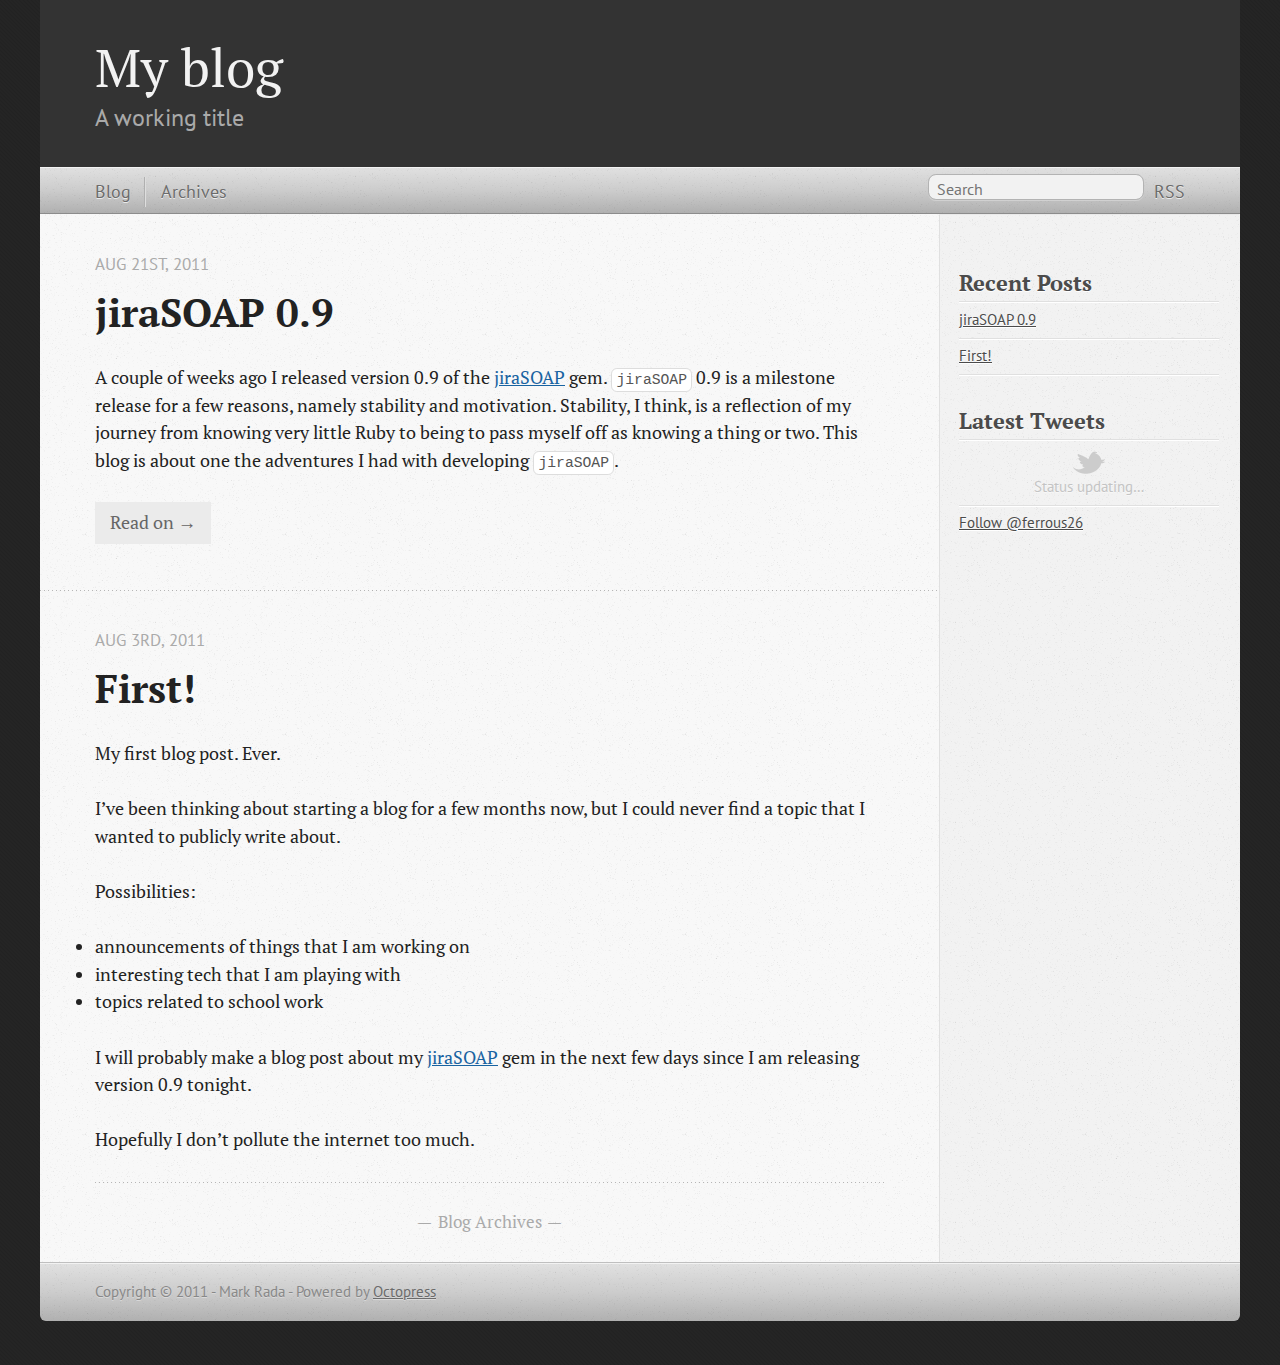
==== index.html @ 3830e433 "Site updated at 2011-08-22 04:36:47 UTC" ====
<!DOCTYPE html>
<!--[if IEMobile 7 ]><html class="no-js iem7"><![endif]-->
<!--[if lt IE 9]><html class="no-js lte-ie8"><![endif]-->
<!--[if (gt IE 8)|(gt IEMobile 7)|!(IEMobile)|!(IE)]><!--><html class="no-js" lang="en"><!--<![endif]-->
<head>
  <meta charset="utf-8">
  <title>My blog</title>
  <meta name="author" content="Mark Rada">
  

  <!-- http://t.co/dKP3o1e -->
  <meta name="HandheldFriendly" content="True">
  <meta name="MobileOptimized" content="320">
  <meta name="viewport" content="width=device-width, initial-scale=1">

  

  <link rel="canonical" href="http://ferrous26.github.com/index.html"/>
  <link href="/favicon.png" rel="shortcut icon" />
  <link href="/stylesheets/screen.css" media="screen, projection" rel="stylesheet" type="text/css">
  <script src="/javascripts/modernizr-2.0.js"></script>
  <script src="http://s3.amazonaws.com/ender-js/jeesh.min.js"></script>
  <script src="/javascripts/octopress.js" type="text/javascript"></script>
  <link href="/atom.xml" rel="alternate" title="My blog" type="application/atom+xml"/>
  

  
  <script type="text/javascript">
    (function() {
      var script = document.createElement('script'); script.type = 'text/javascript'; script.async = true;
      script.src = 'https://apis.google.com/js/plusone.js';
      var s = document.getElementsByTagName('script')[0]; s.parentNode.insertBefore(script, s);
    })();
  </script>


  
  <script type="text/javascript">
    (function(){
      var twitterWidgets = document.createElement('script');
      twitterWidgets.type = 'text/javascript';
      twitterWidgets.async = true;
      twitterWidgets.src = 'http://platform.twitter.com/widgets.js';
      document.getElementsByTagName('head')[0].appendChild(twitterWidgets);
    })();
  </script>


  <!--Fonts from Google's Web font directory at http://google.com/webfonts -->
<link href='http://fonts.googleapis.com/css?family=PT+Serif:regular,italic,bold,bolditalic' rel='stylesheet' type='text/css'>
<link href='http://fonts.googleapis.com/css?family=PT+Sans:regular,italic,bold,bolditalic' rel='stylesheet' type='text/css'>

</head>

<body  >
  <header><hgroup>
  <h1><a href="/">My blog</a></h1>
  
    <h2>A working title</h2>
  
</hgroup>

</header>
  <nav role=navigation><ul role=subscription data-subscription="rss">
  <li><a href="/atom.xml" rel="subscribe-rss" title="subscribe via RSS">RSS</a></li>
  
</ul>
<form action="http://google.com/search" method="get">
  <fieldset role="site-search">
    <input type="hidden" name="q" value="site:ferrous26.github.com" />
    <input class="search" type="text" name="q" results="0" placeholder="Search"/>
  </fieldset>
</form>
<ul role=main-navigation>
  <li><a href="/">Blog</a></li>
  <li><a href="/blog/archives">Archives</a></li>
</ul>

</nav>
  <div id="main">
    <div id="content">
      <div class="blog-index">



  <article>
    
  <header>
    
      <h1 class="entry-title"><a href="/blog/2011/08/21/jiraSOAP-0.9/">jiraSOAP 0.9</a></h1>
    
    
      <p class="meta">




<time datetime="2011-08-21 00:00:00 -0400" pubdate  updated >Aug 21<span>st</span>, 2011</time>


</p>
    
  </header>


  <div class="entry-content"><p>A couple of weeks ago I released version 0.9 of the
<a href="http://github.com/Marketcircle/jiraSOAP">jiraSOAP</a> gem. <code>jiraSOAP</code>
0.9 is a milestone release for a few reasons, namely stability and
motivation. Stability, I think, is a reflection of my journey from
knowing very little Ruby to being to pass myself off as knowing a
thing or two. This blog is about one the adventures I had with
developing <code>jiraSOAP</code>.</p>

</div>
  
  
    <footer>
      <a rel="full-article" href="/blog/2011/08/21/jiraSOAP-0.9/">Read on &rarr;</a>
    </footer>
  


  </article>


  <article>
    
  <header>
    
      <h1 class="entry-title"><a href="/blog/2011/08/03/first/">First!</a></h1>
    
    
      <p class="meta">




<time datetime="2011-08-03 22:40:00 -0400" pubdate  updated >Aug 3<span>rd</span>, 2011</time>


</p>
    
  </header>


  <div class="entry-content"><p>My first blog post. Ever.</p>

<p>I&#8217;ve been thinking about starting a blog for a few months now, but I
could never find a topic that I wanted to publicly write about.</p>

<p>Possibilities:</p>

<ul>
<li>announcements of things that I am working on</li>
<li>interesting tech that I am playing with</li>
<li>topics related to school work</li>
</ul>

<p>I will probably make a blog post about my
<a href="https://rubygems.org/gems/jiraSOAP">jiraSOAP</a> gem in the next few
days since I am releasing version 0.9 tonight.</p>

<p>Hopefully I don&#8217;t pollute the internet too much.</p>
</div>
  
  


  </article>

<nav role="pagination">
  <div>
    
    <a href="/blog/archives">Blog Archives</a>
    
  </div>
</nav>

<script type="text/javascript">
    var disqus_shortname = 'ferrous26-my-blog';
    (function () {
      var s = document.createElement('script'); s.async = true;
      s.type = 'text/javascript';
      s.src = 'http://' + disqus_shortname + '.disqus.com/count.js';
      (document.getElementsByTagName('HEAD')[0] || document.getElementsByTagName('BODY')[0]).appendChild(s);
    }());
</script>

</div>
<aside role=sidebar>
  
    <section>
  <h1>Recent Posts</h1>
  <ul id="recent_posts">
    
      <li class="post">
        <a href="/blog/2011/08/21/jiraSOAP-0.9/">jiraSOAP 0.9</a>
      </li>
    
      <li class="post">
        <a href="/blog/2011/08/03/first/">First!</a>
      </li>
    
  </ul>
</section>

<section>
  <h1>Latest Tweets</h1>
  <ul id="tweets">
    <li class="loading">Status updating&#8230;</li>
  </ul>
  <script type="text/javascript">
    $.domReady(function(){
      getTwitterFeed("ferrous26", 3, false);
    });
  </script>
  <script src="/javascripts/twitter.js" type="text/javascript"> </script>
  
    <a href="http://twitter.com/ferrous26" class="twitter-follow-button" data-width="208px" data-show-count="false">Follow @ferrous26</a>
  
</section>




  
</aside>

    </div>
  </div>
  <footer><p>
  Copyright &copy; 2011 - Mark Rada -
  <span class="credit">Powered by <a href="http://octopress.org">Octopress</a></span>
</p>

</footer>
</body>
</html>
---- stylesheets/screen.css ----
html,body,div,span,applet,object,iframe,h1,h2,h3,h4,h5,h6,p,blockquote,pre,a,abbr,acronym,address,big,cite,code,del,dfn,em,img,ins,kbd,q,s,samp,small,strike,strong,sub,sup,tt,var,b,u,i,center,dl,dt,dd,ol,ul,li,fieldset,form,label,legend,table,caption,tbody,tfoot,thead,tr,th,td,article,aside,canvas,details,embed,figure,figcaption,footer,header,hgroup,menu,nav,output,ruby,section,summary,time,mark,audio,video{margin:0;padding:0;border:0;font-size:100%;font:inherit;vertical-align:baseline}body{line-height:1}ol,ul{list-style:none}table{border-collapse:collapse;border-spacing:0}caption,th,td{text-align:left;font-weight:normal;vertical-align:middle}q,blockquote{quotes:none}q:before,q:after,blockquote:before,blockquote:after{content:"";content:none}a img{border:none}article,aside,details,figcaption,figure,footer,header,hgroup,menu,nav,section,summary{display:block}article,aside,details,figcaption,figure,footer,header,hgroup,menu,nav,section,summary{display:block}a{color:#1863a1}a:visited{color:#751590}a:focus{color:#0181eb}a:hover{color:#0181eb}a:active{color:#01579f}aside[role=sidebar] a{color:#1863a1}aside[role=sidebar] a:focus{color:#0181eb}aside[role=sidebar] a:hover{color:#0181eb}aside[role=sidebar] a:active{color:#01579f}a{-moz-transition:color 0.3s;-webkit-transition:color 0.3s;-o-transition:color 0.3s;transition:color 0.3s}html{background:#252525 url('/images/line-tile.png?1313952746') top left}body > div{background:#f2f2f2 url('/images/noise.png?1313952746') top left;border-bottom:1px solid #bfbfbf}body > div > div{background:#f8f8f8 url('/images/noise.png?1313952746') top left;border-right:1px solid #e0e0e0}.heading,body > header h1,h1,h2,h3,h4,h5,h6{font-family:"PT Serif", "Georgia", "Helvetica Neue", Arial, sans-serif}.sans,body > header h2,body > nav form .search,body > nav a,article header p.meta,article > footer,#content .blog-index footer,html .gist .gist-file .gist-meta,#blog-archives a.category,#blog-archives time,aside[role=sidebar] section,body > footer{font-family:"PT Sans", "Helvetica Neue", Arial, sans-serif}.serif,body,#content .blog-index a[rel=full-article]{font-family:"PT Serif", Georgia, Times, "Times New Roman", serif}.mono,pre,p code,li code{font-family:Menlo,Monaco,"Andale Mono","lucida console","Courier New",monospace}body > header h1{font-size:2.2em;font-weight:normal;line-height:1.2em;margin-bottom:0.6667em}body{line-height:1.5em;color:#222}h1{font-size:2.2em;line-height:1.2em}@media only screen and (min-width: 992px){body{font-size:1.15em}h1{font-size:2.6em;line-height:1.2em}}h1,h2,h3,h4,h5,h6{text-rendering:optimizelegibility;margin-bottom:1em;font-weight:bold}h2,section h1{font-size:1.5em}h3,section h2,section section h1{font-size:1.3em}h4,section h3,section section h2,section section section h1{font-size:1em}h5,section h4,section section h3{font-size:.9em}h6,section h5,section section h4,section section section h3{font-size:.8em}p,blockquote,ul,ol{margin-bottom:1.5em}ul{list-style-type:disc}ul ul{list-style-type:circle}ul ul ul{list-style-type:square}ol{list-style-type:decimal}ol ol{list-style-type:lower-alpha}ol ol ol{list-style-type:lower-roman}ul,ul ul,ul ol,ol,ol ul,ol ol{margin-left:1.3em}strong{font-weight:bold}em{font-style:italic}sup,sub{font-size:0.8em;position:relative;display:inline-block}sup{top:-0.5em}sub{bottom:-0.5em}q{font-style:italic}q:before{content:"\201C"}q:after{content:"\201D"}em,dfn{font-style:italic}strong,dfn{font-weight:bold}del,s{text-decoration:line-through}abbr,acronym{border-bottom:1px dotted;cursor:help}sub,sup{line-height:0}hr{margin-bottom:0.2em}small{font-size:.8em}big{font-size:1.2em}blockquote{font-style:italic;position:relative;font-size:1.2em;line-height:1.5em;padding-left:1em;border-left:4px solid rgba(170,170,170,0.5)}blockquote cite{font-style:italic}blockquote cite a{color:#aaa !important;word-wrap:break-word}blockquote cite:before{content:'\2014';padding-right:.3em;padding-left:.3em;color:#aaa}@media only screen and (min-width: 992px){blockquote{padding-left:1.5em;border-left-width:4px}}.has-pullquote:before{padding:0;border:none;content:attr(data-pullquote);float:right;width:45%;margin:.5em 0 1em 1.5em;position:relative;top:7px;font-size:1.4em;line-height:1.45em}.force-wrap,article a,aside[role=sidebar] a{white-space:-moz-pre-wrap;white-space:-pre-wrap;white-space:-o-pre-wrap;white-space:pre-wrap;word-wrap:break-word}.group,body > header,body > nav,body > footer,body #content > article,body #content > div > article,body #content > div > section,body nav[role=pagination],aside[role=sidebar],#main,#content,.collapse-sidebar aside[role=sidebar]{*zoom:1}.group:after,body > header:after,body > nav:after,body > footer:after,body #content > article:after,body #content > div > article:after,body #content > div > section:after,body nav[role=pagination]:after,aside[role=sidebar]:after,#main:after,#content:after,.collapse-sidebar aside[role=sidebar]:after{content:"";display:table;clear:both}body{-webkit-text-size-adjust:none;max-width:1200px;position:relative;margin:0 auto}body > header,body > nav,body > footer,body #content > article,body #content > div > article,body #content > div > section,body nav[role=pagination]{padding-left:18px;padding-right:18px}@media only screen and (min-width: 480px){body > header,body > nav,body > footer,body #content > article,body #content > div > article,body #content > div > section,body nav[role=pagination]{padding-left:25px;padding-right:25px}}@media only screen and (min-width: 768px){body > header,body > nav,body > footer,body #content > article,body #content > div > article,body #content > div > section,body nav[role=pagination]{padding-left:35px;padding-right:35px}}@media only screen and (min-width: 992px){body > header,body > nav,body > footer,body #content > article,body #content > div > article,body #content > div > section,body nav[role=pagination]{padding-left:55px;padding-right:55px}}body > header{font-size:1em;padding-top:1.5em;padding-bottom:1.5em}#content > div,#content > article{width:100%}aside[role=sidebar]{float:none;padding:0 18px 1px;background-color:#f7f7f7;border-top:1px solid #e0e0e0}.toggle-sidebar,.no-sidebar .toggle-sidebar{display:none}@media only screen and (min-width: 750px){body.sidebar-footer aside[role=sidebar]{float:none;width:auto;clear:left;margin:0;padding:0 35px 1px;background-color:#f7f7f7;border-top:1px solid #eaeaea}body.sidebar-footer aside[role=sidebar] section.odd,body.sidebar-footer aside[role=sidebar] section.even{float:left;width:48%}body.sidebar-footer aside[role=sidebar] section.odd{margin-left:0}body.sidebar-footer aside[role=sidebar] section.even{margin-left:4%}body.sidebar-footer aside[role=sidebar].thirds section{width:30%;margin-left:5%}body.sidebar-footer aside[role=sidebar].thirds section.first{margin-left:0}}body.sidebar-footer #content{margin-right:0px}body.sidebar-footer .toggle-sidebar{display:none}@media only screen and (min-width: 550px){body > header{font-size:1em}}@media only screen and (min-width: 750px){aside[role=sidebar]{float:none;width:auto;clear:left;margin:0;padding:0 35px 1px;background-color:#f7f7f7;border-top:1px solid #eaeaea}aside[role=sidebar] section.odd,aside[role=sidebar] section.even{float:left;width:48%}aside[role=sidebar] section.odd{margin-left:0}aside[role=sidebar] section.even{margin-left:4%}aside[role=sidebar].thirds section{width:30%;margin-left:5%}aside[role=sidebar].thirds section.first{margin-left:0}}@media only screen and (min-width: 768px){body{-webkit-text-size-adjust:auto}body > header{font-size:1.2em}#main{padding:0;margin:0 auto}#content{margin-right:240px;position:relative}.no-sidebar #content{margin-right:0}.collapse-sidebar #content{margin-right:20px}#content > div,#content > article{padding-top:17.5px;padding-bottom:17.5px;float:left}aside[role=sidebar]{width:210px;padding:0 15px 15px;background:none;clear:none;float:left;margin:0 -100% 0 0}aside[role=sidebar] section{width:auto;margin-left:0}aside[role=sidebar] section.odd,aside[role=sidebar] section.even{float:none;width:auto;margin-left:0}.collapse-sidebar aside[role=sidebar]{float:none;width:auto;clear:left;margin:0;padding:0 35px 1px;background-color:#f7f7f7;border-top:1px solid #eaeaea}.collapse-sidebar aside[role=sidebar] section.odd,.collapse-sidebar aside[role=sidebar] section.even{float:left;width:48%}.collapse-sidebar aside[role=sidebar] section.odd{margin-left:0}.collapse-sidebar aside[role=sidebar] section.even{margin-left:4%}.collapse-sidebar aside[role=sidebar].thirds section{width:30%;margin-left:5%}.collapse-sidebar aside[role=sidebar].thirds section.first{margin-left:0}}@media only screen and (min-width: 992px){body > header{font-size:1.3em}#content{margin-right:300px}#content > div,#content > article{padding-top:27.5px;padding-bottom:27.5px}aside[role=sidebar]{width:260px;padding:1.2em 20px 20px}.collapse-sidebar aside[role=sidebar]{padding-left:55px;padding-right:55px}}@media only screen and (min-width: 768px){ul,ol{margin-left:0}}body > header{background:#333}body > header h1{display:inline-block;margin:0}body > header h1 a,body > header h1 a:visited,body > header h1 a:hover{color:#f2f2f2;text-decoration:none}body > header h2{margin:.2em 0 0;font-size:1em;color:#aaa;font-weight:normal}body > nav{position:relative;background-color:#ccc;background:url('/images/noise.png?1313952746'),-webkit-gradient(linear, 50% 0%, 50% 100%, color-stop(0%, #e0e0e0), color-stop(50%, #cccccc), color-stop(100%, #b0b0b0));background:url('/images/noise.png?1313952746'),-webkit-linear-gradient(#e0e0e0,#cccccc,#b0b0b0);background:url('/images/noise.png?1313952746'),-moz-linear-gradient(#e0e0e0,#cccccc,#b0b0b0);background:url('/images/noise.png?1313952746'),-o-linear-gradient(#e0e0e0,#cccccc,#b0b0b0);background:url('/images/noise.png?1313952746'),-ms-linear-gradient(#e0e0e0,#cccccc,#b0b0b0);background:url('/images/noise.png?1313952746'),linear-gradient(#e0e0e0,#cccccc,#b0b0b0);border-top:1px solid #f2f2f2;border-bottom:1px solid #8c8c8c;padding-top:.35em;padding-bottom:.35em}body > nav form{-moz-background-clip:padding;-webkit-background-clip:padding;-o-background-clip:padding-box;-ms-background-clip:padding-box;-khtml-background-clip:padding-box;background-clip:padding-box;margin:0;padding:0}body > nav form .search{padding:.3em .5em 0;font-size:.85em;line-height:1.1em;width:95%;-moz-border-radius:0.5em;-webkit-border-radius:0.5em;-o-border-radius:0.5em;-ms-border-radius:0.5em;-khtml-border-radius:0.5em;border-radius:0.5em;-moz-background-clip:padding;-webkit-background-clip:padding;-o-background-clip:padding-box;-ms-background-clip:padding-box;-khtml-background-clip:padding-box;background-clip:padding-box;-moz-box-shadow:#d1d1d1 0 1px;-webkit-box-shadow:#d1d1d1 0 1px;-o-box-shadow:#d1d1d1 0 1px;box-shadow:#d1d1d1 0 1px;background-color:#f2f2f2;border:1px solid #b3b3b3;color:#888}body > nav form .search:focus{color:#444;border-color:#80b1df;-moz-box-shadow:#80b1df 0 0 4px,#80b1df 0 0 3px inset;-webkit-box-shadow:#80b1df 0 0 4px,#80b1df 0 0 3px inset;-o-box-shadow:#80b1df 0 0 4px,#80b1df 0 0 3px inset;box-shadow:#80b1df 0 0 4px,#80b1df 0 0 3px inset;background-color:#fff;outline:none}body > nav fieldset[role=site-search]{float:right;width:48%}body > nav fieldset[role=mobile-nav]{float:left;width:48%}body > nav fieldset[role=mobile-nav] select{width:100%;font-size:.8em;border:1px solid #888}body > nav ul{display:none}@media only screen and (min-width: 550px){body > nav{font-size:.9em}body > nav ul{margin:0;padding:0;border:0;overflow:hidden;*zoom:1;float:left;display:block;padding-top:.15em}body > nav ul li{list-style-image:none;list-style-type:none;margin-left:0px;white-space:nowrap;display:inline;float:left;padding-left:0;padding-right:0}body > nav ul li:first-child,body > nav ul li.first{padding-left:0}body > nav ul li:last-child{padding-right:0}body > nav ul li.last{padding-right:0}body > nav ul[role=subscription]{margin-left:.8em;float:right}body > nav ul[role=subscription] li:last-child a{padding-right:0}body > nav ul li{margin:0}body > nav a{color:#6b6b6b;text-shadow:#ebebeb 0 1px;float:left;text-decoration:none;font-size:1.1em;padding:.1em 0;line-height:1.5em}body > nav a:visited{color:#6b6b6b}body > nav a:hover{color:#2b2b2b}body > nav li + li{border-left:1px solid #b0b0b0;margin-left:.8em}body > nav li + li a{padding-left:.8em;border-left:1px solid #dedede}body > nav form{float:right;text-align:left;padding-left:.8em;width:175px}body > nav form .search{width:93%;font-size:.95em;line-height:1.2em}body > nav ul[data-subscription$=email] + form{width:97px}body > nav ul[data-subscription$=email] + form .search{width:91%}body > nav fieldset[role=mobile-nav]{display:none}body > nav fieldset[role=site-search]{width:99%}}@media only screen and (min-width: 992px){body > nav form{width:215px}body > nav ul[data-subscription$=email] + form{width:147px}}.no-placeholder body > nav .search{background:#f2f2f2 url('/images/search.png?1313952746') 0.3em 0.25em no-repeat;text-indent:1.3em}@media only screen and (min-width: 550px){.maskImage body > nav ul[data-subscription$=email] + form{width:123px}}@media only screen and (min-width: 992px){.maskImage body > nav ul[data-subscription$=email] + form{width:173px}}.maskImage ul[role=subscription]{position:relative;top:.2em}.maskImage ul[role=subscription] li,.maskImage ul[role=subscription] a{border:0;padding:0}.maskImage a[rel=subscribe-rss]{position:relative;top:0px;text-indent:-999999em;background-color:#dedede;border:0;padding:0}.maskImage a[rel=subscribe-rss],.maskImage a[rel=subscribe-rss]:after{-moz-mask-image:url('/images/rss.png?1313952746');-webkit-mask-image:url('/images/rss.png?1313952746');-o-mask-image:url('/images/rss.png?1313952746');-ms-mask-image:url('/images/rss.png?1313952746');-khtml-mask-image:url('/images/rss.png?1313952746');mask-image:url('/images/rss.png?1313952746');-moz-mask-repeat:no-repeat;-webkit-mask-repeat:no-repeat;-o-mask-repeat:no-repeat;-ms-mask-repeat:no-repeat;-khtml-mask-repeat:no-repeat;mask-repeat:no-repeat;width:22px;height:22px}.maskImage a[rel=subscribe-rss]:after{content:"";position:absolute;top:-1px;left:0;background-color:#ababab}.maskImage a[rel=subscribe-rss]:hover:after{background-color:#9e9e9e}.maskImage a[rel=subscribe-email]{position:relative;top:0px;text-indent:-999999em;background-color:#dedede;border:0;padding:0}.maskImage a[rel=subscribe-email],.maskImage a[rel=subscribe-email]:after{-moz-mask-image:url('/images/email.png?1313952746');-webkit-mask-image:url('/images/email.png?1313952746');-o-mask-image:url('/images/email.png?1313952746');-ms-mask-image:url('/images/email.png?1313952746');-khtml-mask-image:url('/images/email.png?1313952746');mask-image:url('/images/email.png?1313952746');-moz-mask-repeat:no-repeat;-webkit-mask-repeat:no-repeat;-o-mask-repeat:no-repeat;-ms-mask-repeat:no-repeat;-khtml-mask-repeat:no-repeat;mask-repeat:no-repeat;width:28px;height:22px}.maskImage a[rel=subscribe-email]:after{content:"";position:absolute;top:-1px;left:0;background-color:#ababab}.maskImage a[rel=subscribe-email]:hover:after{background-color:#9e9e9e}article{overflow:hidden;padding-top:1em}article header{position:relative;padding-top:2em;padding-bottom:1em;margin-bottom:1em;background:url('[data-uri]') bottom left repeat-x}article header h1{margin:0}article header h1 a{text-decoration:none}article header h1 a:hover{text-decoration:underline}article header p{font-size:.9em;color:#aaa;margin:0}article header p.meta{text-transform:uppercase;position:absolute;top:0}@media only screen and (min-width: 768px){article header{margin-bottom:1.5em;padding-bottom:1em;background:url('[data-uri]') bottom left repeat-x}}article h2{padding-top:0.8em;background:url('[data-uri]') top left repeat-x}.entry-content article h2:first-child,article header + h2{padding-top:0}article h2:first-child,article header + h2{background:none}article .feature{padding-top:.5em;margin-bottom:1em;padding-bottom:1em;background:url('[data-uri]') bottom left repeat-x;font-size:2.0em;font-style:italic;line-height:1.3em}article img,article video,article .flash-video{max-width:100%;height:auto;border:.5em solid #fff;-moz-border-radius:0.3em;-webkit-border-radius:0.3em;-o-border-radius:0.3em;-ms-border-radius:0.3em;-khtml-border-radius:0.3em;border-radius:0.3em;-moz-box-shadow:rgba(0,0,0,0.15) 0 1px 4px;-webkit-box-shadow:rgba(0,0,0,0.15) 0 1px 4px;-o-box-shadow:rgba(0,0,0,0.15) 0 1px 4px;box-shadow:rgba(0,0,0,0.15) 0 1px 4px;-moz-box-sizing:border-box;-webkit-box-sizing:border-box;-ms-box-sizing:border-box;box-sizing:border-box;display:block}article img.left{float:left;margin-right:1.5em}article img.right{float:right;margin-left:1.5em}article img.center{margin:0 auto 1.5em}article img.left,article img.right{margin-bottom:.8em}article video,article .flash-video{margin:0 auto 1.5em}article video{display:block;width:100%}article .flash-video > div{position:relative;display:block;padding-bottom:56.25%;padding-top:1px;height:0;overflow:hidden}article .flash-video > div iframe,article .flash-video > div object,article .flash-video > div embed{position:absolute;top:0;left:0;width:100%;height:100%}article > footer{padding-bottom:2.5em;margin-top:2em}article > footer p.meta{margin-bottom:.8em;font-size:.85em}.blog-index article + article{background:url('[data-uri]') top left repeat-x}#content .blog-index{padding-top:0;padding-bottom:0}#content .blog-index article{padding-top:2em}#content .blog-index article header{background:none;padding-bottom:0}#content .blog-index article h1{font-size:2.2em}#content .blog-index article h1 a{color:inherit}#content .blog-index article h1 a:hover{color:#0181eb}#content .blog-index a[rel=full-article]{background:#ebebeb;display:inline-block;padding:.4em .8em;margin-right:.5em;text-decoration:none;color:#666;-moz-transition:background-color 0.5s;-webkit-transition:background-color 0.5s;-o-transition:background-color 0.5s;transition:background-color 0.5s}#content .blog-index a[rel=full-article]:hover{background:#0181eb;text-shadow:none;color:#f8f8f8}#content .blog-index footer{margin-top:1em}.separator,article > footer .byline + time:before,article > footer time + time:before,article > footer .comments:before,article > footer .byline ~ .categories:before{content:"\2022 ";padding:0 .4em 0 .2em;display:inline-block}#content nav[role=pagination]{text-align:center;font-size:.95em}#content nav[role=pagination] div{position:relative;background:url('[data-uri]') top left repeat-x;padding-top:1.5em;padding-bottom:1.5em}#content nav[role=pagination] a{text-decoration:none;color:#aaa}#content nav[role=pagination] a.prev{position:absolute;left:0}#content nav[role=pagination] a.next{position:absolute;right:0}#content nav[role=pagination] a:hover{color:#0181eb}#content nav[role=pagination] a[href*=archive]:before,#content nav[role=pagination] a[href*=archive]:after{content:'\2014';padding:0 .3em}p.meta + .sharing{padding-top:1em;padding-left:0;background:url('[data-uri]') top left repeat-x}.highlight,html .gist .gist-file .gist-syntax .gist-highlight{border:1px solid #073642 !important}.highlight .line-numbers,html .gist .gist-file .gist-syntax .gist-highlight .line-numbers{text-align:right;font-size:13px;line-height:1.45em;background:#073642 url('/images/noise.png?1313952746') top left !important;border-right:1px solid #00232c !important;-moz-box-shadow:#083e4b -1px 0 inset;-webkit-box-shadow:#083e4b -1px 0 inset;-o-box-shadow:#083e4b -1px 0 inset;box-shadow:#083e4b -1px 0 inset;text-shadow:#021014 0 -1px;padding:.8em !important;-moz-border-radius:0;-webkit-border-radius:0;-o-border-radius:0;-ms-border-radius:0;-khtml-border-radius:0;border-radius:0}.highlight .line-numbers span,html .gist .gist-file .gist-syntax .gist-highlight .line-numbers span{color:#586e75 !important}html .gist .gist-file{margin-bottom:1.8em;position:relative;border:none;padding-top:26px !important}html .gist .gist-file .gist-syntax{border-bottom:1px solid #002b36 !important}html .gist .gist-file .gist-syntax .gist-highlight{background:#002b36 !important}html .gist .gist-file .gist-meta{padding:.6em 0.8em;border:1px solid #083e4b !important;color:#586e75;font-size:.7em !important;background:#073642 url('/images/noise.png?1313952746') top left;line-height:1.5em}html .gist .gist-file .gist-meta a{color:#75878b !important;text-decoration:none}html .gist .gist-file .gist-meta a:hover{text-decoration:underline}html .gist .gist-file .gist-meta a:hover{color:#93a1a1 !important}html .gist .gist-file .gist-meta a[href*='#file']{position:absolute;top:0;left:0;right:-10px;color:#474747 !important}html .gist .gist-file .gist-meta a[href*='#file']:hover{color:#1863a1 !important}html .gist .gist-file .gist-meta a[href*=raw]{top:.4em}pre{background:#002b36 url('/images/noise.png?1313952746') top left;-moz-border-radius:0.4em;-webkit-border-radius:0.4em;-o-border-radius:0.4em;-ms-border-radius:0.4em;-khtml-border-radius:0.4em;border-radius:0.4em;border:1px solid #073642;line-height:1.45em;font-size:13px;margin-bottom:2.1em;padding:.8em 1em;color:#93a1a1;overflow:auto}h3.filename + pre{-moz-border-radius-topleft:0px;-webkit-border-top-left-radius:0px;-o-border-top-left-radius:0px;-ms-border-top-left-radius:0px;-khtml-border-top-left-radius:0px;border-top-left-radius:0px;-moz-border-radius-topright:0px;-webkit-border-top-right-radius:0px;-o-border-top-right-radius:0px;-ms-border-top-right-radius:0px;-khtml-border-top-right-radius:0px;border-top-right-radius:0px}p code,li code{display:inline-block;white-space:no-wrap;background:#fff;font-size:.8em;line-height:1.5em;color:#555;border:1px solid #ddd;-moz-border-radius:0.4em;-webkit-border-radius:0.4em;-o-border-radius:0.4em;-ms-border-radius:0.4em;-khtml-border-radius:0.4em;border-radius:0.4em;padding:0 .3em;margin:-1px 0}.pre-code,html .gist .gist-file .gist-syntax .gist-highlight pre,.highlight code{font-family:Menlo,Monaco,"Andale Mono","lucida console","Courier New",monospace !important;overflow:scroll;overflow-y:hidden;display:block;padding:.8em !important;overflow-x:auto;line-height:1.45em;background:#002b36 url('/images/noise.png?1313952746') top left !important;color:#93a1a1 !important}.pre-code *::-moz-selection,html .gist .gist-file .gist-syntax .gist-highlight pre *::-moz-selection,.highlight code *::-moz-selection{background:#386774;color:inherit;text-shadow:#002b36 0 1px}.pre-code *::-webkit-selection,html .gist .gist-file .gist-syntax .gist-highlight pre *::-webkit-selection,.highlight code *::-webkit-selection{background:#386774;color:inherit;text-shadow:#002b36 0 1px}.pre-code *::selection,html .gist .gist-file .gist-syntax .gist-highlight pre *::selection,.highlight code *::selection{background:#386774;color:inherit;text-shadow:#002b36 0 1px}.pre-code span,html .gist .gist-file .gist-syntax .gist-highlight pre span,.highlight code span{color:#93a1a1 !important}.pre-code span,html .gist .gist-file .gist-syntax .gist-highlight pre span,.highlight code span{font-style:normal !important;font-weight:normal !important}.pre-code .c,html .gist .gist-file .gist-syntax .gist-highlight pre .c,.highlight code .c{color:#586e75 !important;font-style:italic !important}.pre-code .cm,html .gist .gist-file .gist-syntax .gist-highlight pre .cm,.highlight code .cm{color:#586e75 !important;font-style:italic !important}.pre-code .cp,html .gist .gist-file .gist-syntax .gist-highlight pre .cp,.highlight code .cp{color:#586e75 !important;font-style:italic !important}.pre-code .c1,html .gist .gist-file .gist-syntax .gist-highlight pre .c1,.highlight code .c1{color:#586e75 !important;font-style:italic !important}.pre-code .cs,html .gist .gist-file .gist-syntax .gist-highlight pre .cs,.highlight code .cs{color:#586e75 !important;font-weight:bold !important;font-style:italic !important}.pre-code .err,html .gist .gist-file .gist-syntax .gist-highlight pre .err,.highlight code .err{color:#dc322f !important;background:none !important}.pre-code .k,html .gist .gist-file .gist-syntax .gist-highlight pre .k,.highlight code .k{color:#cb4b16 !important}.pre-code .o,html .gist .gist-file .gist-syntax .gist-highlight pre .o,.highlight code .o{color:#93a1a1 !important;font-weight:bold !important}.pre-code .p,html .gist .gist-file .gist-syntax .gist-highlight pre .p,.highlight code .p{color:#93a1a1 !important}.pre-code .ow,html .gist .gist-file .gist-syntax .gist-highlight pre .ow,.highlight code .ow{color:#2aa198 !important;font-weight:bold !important}.pre-code .gd,html .gist .gist-file .gist-syntax .gist-highlight pre .gd,.highlight code .gd{color:#93a1a1 !important;background-color:#372c34 !important;display:inline-block}.pre-code .gd .x,html .gist .gist-file .gist-syntax .gist-highlight pre .gd .x,.highlight code .gd .x{color:#93a1a1 !important;background-color:#4d2d33 !important;display:inline-block}.pre-code .ge,html .gist .gist-file .gist-syntax .gist-highlight pre .ge,.highlight code .ge{color:#93a1a1 !important;font-style:italic !important}.pre-code .gh,html .gist .gist-file .gist-syntax .gist-highlight pre .gh,.highlight code .gh{color:#586e75 !important}.pre-code .gi,html .gist .gist-file .gist-syntax .gist-highlight pre .gi,.highlight code .gi{color:#93a1a1 !important;background-color:#1a412b !important;display:inline-block}.pre-code .gi .x,html .gist .gist-file .gist-syntax .gist-highlight pre .gi .x,.highlight code .gi .x{color:#93a1a1 !important;background-color:#355720 !important;display:inline-block}.pre-code .gs,html .gist .gist-file .gist-syntax .gist-highlight pre .gs,.highlight code .gs{color:#93a1a1 !important;font-weight:bold !important}.pre-code .gu,html .gist .gist-file .gist-syntax .gist-highlight pre .gu,.highlight code .gu{color:#6c71c4 !important}.pre-code .kc,html .gist .gist-file .gist-syntax .gist-highlight pre .kc,.highlight code .kc{color:#859900 !important;font-weight:bold !important}.pre-code .kd,html .gist .gist-file .gist-syntax .gist-highlight pre .kd,.highlight code .kd{color:#268bd2 !important}.pre-code .kp,html .gist .gist-file .gist-syntax .gist-highlight pre .kp,.highlight code .kp{color:#cb4b16 !important;font-weight:bold !important}.pre-code .kr,html .gist .gist-file .gist-syntax .gist-highlight pre .kr,.highlight code .kr{color:#d33682 !important;font-weight:bold !important}.pre-code .kt,html .gist .gist-file .gist-syntax .gist-highlight pre .kt,.highlight code .kt{color:#2aa198 !important}.pre-code .n,html .gist .gist-file .gist-syntax .gist-highlight pre .n,.highlight code .n{color:#268bd2 !important}.pre-code .na,html .gist .gist-file .gist-syntax .gist-highlight pre .na,.highlight code .na{color:#268bd2 !important}.pre-code .nb,html .gist .gist-file .gist-syntax .gist-highlight pre .nb,.highlight code .nb{color:#859900 !important}.pre-code .nc,html .gist .gist-file .gist-syntax .gist-highlight pre .nc,.highlight code .nc{color:#d33682 !important}.pre-code .no,html .gist .gist-file .gist-syntax .gist-highlight pre .no,.highlight code .no{color:#b58900 !important}.pre-code .nl,html .gist .gist-file .gist-syntax .gist-highlight pre .nl,.highlight code .nl{color:#859900 !important}.pre-code .ne,html .gist .gist-file .gist-syntax .gist-highlight pre .ne,.highlight code .ne{color:#268bd2 !important;font-weight:bold !important}.pre-code .nf,html .gist .gist-file .gist-syntax .gist-highlight pre .nf,.highlight code .nf{color:#268bd2 !important;font-weight:bold !important}.pre-code .nn,html .gist .gist-file .gist-syntax .gist-highlight pre .nn,.highlight code .nn{color:#b58900 !important}.pre-code .nt,html .gist .gist-file .gist-syntax .gist-highlight pre .nt,.highlight code .nt{color:#268bd2 !important;font-weight:bold !important}.pre-code .nx,html .gist .gist-file .gist-syntax .gist-highlight pre .nx,.highlight code .nx{color:#b58900 !important}.pre-code .vg,html .gist .gist-file .gist-syntax .gist-highlight pre .vg,.highlight code .vg{color:#268bd2 !important}.pre-code .vi,html .gist .gist-file .gist-syntax .gist-highlight pre .vi,.highlight code .vi{color:#268bd2 !important}.pre-code .nv,html .gist .gist-file .gist-syntax .gist-highlight pre .nv,.highlight code .nv{color:#268bd2 !important}.pre-code .mf,html .gist .gist-file .gist-syntax .gist-highlight pre .mf,.highlight code .mf{color:#2aa198 !important}.pre-code .m,html .gist .gist-file .gist-syntax .gist-highlight pre .m,.highlight code .m{color:#2aa198 !important}.pre-code .mh,html .gist .gist-file .gist-syntax .gist-highlight pre .mh,.highlight code .mh{color:#2aa198 !important}.pre-code .mi,html .gist .gist-file .gist-syntax .gist-highlight pre .mi,.highlight code .mi{color:#2aa198 !important}.pre-code .s,html .gist .gist-file .gist-syntax .gist-highlight pre .s,.highlight code .s{color:#2aa198 !important}.pre-code .sd,html .gist .gist-file .gist-syntax .gist-highlight pre .sd,.highlight code .sd{color:#2aa198 !important}.pre-code .s2,html .gist .gist-file .gist-syntax .gist-highlight pre .s2,.highlight code .s2{color:#2aa198 !important}.pre-code .se,html .gist .gist-file .gist-syntax .gist-highlight pre .se,.highlight code .se{color:#dc322f !important}.pre-code .si,html .gist .gist-file .gist-syntax .gist-highlight pre .si,.highlight code .si{color:#268bd2 !important}.pre-code .sr,html .gist .gist-file .gist-syntax .gist-highlight pre .sr,.highlight code .sr{color:#2aa198 !important}.pre-code .s1,html .gist .gist-file .gist-syntax .gist-highlight pre .s1,.highlight code .s1{color:#2aa198 !important}.pre-code div .gd,html .gist .gist-file .gist-syntax .gist-highlight pre div .gd,.highlight code div .gd,.pre-code div .gd .x,html .gist .gist-file .gist-syntax .gist-highlight pre div .gd .x,.highlight code div .gd .x,.pre-code div .gi,html .gist .gist-file .gist-syntax .gist-highlight pre div .gi,.highlight code div .gi,.pre-code div .gi .x,html .gist .gist-file .gist-syntax .gist-highlight pre div .gi .x,.highlight code div .gi .x{display:block}.highlight,.gist-highlight{margin-bottom:1.8em;background:#002b36;overflow-y:hidden;overflow-x:auto}.highlight pre,.gist-highlight pre{background:none;-moz-border-radius:none;-webkit-border-radius:none;-o-border-radius:none;-ms-border-radius:none;-khtml-border-radius:none;border-radius:none;border:none;padding:0;margin-bottom:0}pre::-webkit-scrollbar,.highlight::-webkit-scrollbar,.gist-highlight::-webkit-scrollbar{height:.5em;background:rgba(255,255,255,0.15)}pre::-webkit-scrollbar-thumb:horizontal,.highlight::-webkit-scrollbar-thumb:horizontal,.gist-highlight::-webkit-scrollbar-thumb:horizontal{background:rgba(255,255,255,0.2);-webkit-border-radius:4px;border-radius:4px}.highlight code{background:#000}figure[role=code]{background:none;padding:0;border:0;margin-bottom:1.5em}figure[role=code] pre{margin-bottom:0}figure[role=code] figcaption{position:relative}figure[role=code] .highlight{margin-bottom:0}.code-title,html .gist .gist-file .gist-meta a[href*='#file'],h3.filename,figure[role=code] figcaption{text-align:center;font-size:13px;line-height:2em;text-shadow:#cbcccc 0 1px 0;color:#474747;font-weight:normal;margin-bottom:0;-moz-border-radius-topleft:5px;-webkit-border-top-left-radius:5px;-o-border-top-left-radius:5px;-ms-border-top-left-radius:5px;-khtml-border-top-left-radius:5px;border-top-left-radius:5px;-moz-border-radius-topright:5px;-webkit-border-top-right-radius:5px;-o-border-top-right-radius:5px;-ms-border-top-right-radius:5px;-khtml-border-top-right-radius:5px;border-top-right-radius:5px;font-family:"Helvetica Neue", Arial, "Lucida Grande", "Lucida Sans Unicode", Lucida, sans-serif;background:#aaa url('/images/code_bg.png?1313952746') top repeat-x;border:1px solid #565656;border-top-color:#cbcbcb;border-left-color:#a5a5a5;border-right-color:#a5a5a5;border-bottom:0}.download-source,html .gist .gist-file .gist-meta a[href*=raw],figure[role=code] figcaption a{position:absolute;right:.8em;text-decoration:none;color:#666 !important;z-index:1;font-size:13px;text-shadow:#cbcccc 0 1px 0;padding-left:3em}.download-source:hover,html .gist .gist-file .gist-meta a[href*=raw]:hover,figure[role=code] figcaption a:hover{text-decoration:underline}#archive #content > div,#archive #content > div > article{padding-top:0}#blog-archives{color:#aaa}#blog-archives article{padding:1em 0 1em;position:relative;background:url('[data-uri]') bottom left repeat-x}#blog-archives article:last-child{background:none}#blog-archives article footer{padding:0;margin:0}#blog-archives h1{color:#222;margin-bottom:.3em}#blog-archives h2{display:none}#blog-archives h1{font-size:1.5em}#blog-archives h1 a{text-decoration:none;color:inherit;font-weight:normal;display:inline-block}#blog-archives h1 a:hover{text-decoration:underline}#blog-archives h1 a:hover{color:#0181eb}#blog-archives a.category,#blog-archives time{color:#aaa}#blog-archives .entry-content{display:none}#blog-archives time{font-size:.9em;line-height:1.2em}#blog-archives time .month,#blog-archives time .day{display:inline-block}#blog-archives time .month{text-transform:uppercase}#blog-archives p{margin-bottom:1em}#blog-archives a,#blog-archives .entry-content a{color:inherit}#blog-archives a:hover,#blog-archives .entry-content a:hover{color:#0181eb}#blog-archives a:hover{color:#0181eb}@media only screen and (min-width: 550px){#blog-archives article{margin-left:5em}#blog-archives h2{margin-bottom:.3em;font-weight:normal;display:inline-block;position:relative;top:-1px;float:left}#blog-archives h2:first-child{padding-top:.75em}#blog-archives time{position:absolute;text-align:right;left:0em;top:1.8em}#blog-archives .year{display:none}#blog-archives article{padding-left:4.5em;padding-bottom:.7em}#blog-archives a.category{line-height:1.1em}}#content > .category article{margin-left:0;padding-left:6.8em}#content > .category .year{display:inline}.side-shadow-border,aside[role=sidebar] section h1,aside[role=sidebar] li{-moz-box-shadow:#fff 0 1px;-webkit-box-shadow:#fff 0 1px;-o-box-shadow:#fff 0 1px;box-shadow:#fff 0 1px}aside[role=sidebar]{color:#4b4b4b;text-shadow:#fff 0 1px}aside[role=sidebar] section{font-size:.8em;line-height:1.4em;margin-bottom:1.5em}aside[role=sidebar] section h1{margin:1.5em 0 0;padding-bottom:.2em;border-bottom:1px solid #e0e0e0}aside[role=sidebar] section h1 + p{padding-top:.4em}aside[role=sidebar] ul{margin-bottom:0.5em;margin-left:0}aside[role=sidebar] li{list-style:none;padding:.5em 0;margin:0;border-bottom:1px solid #e0e0e0}aside[role=sidebar] li p:last-child{margin-bottom:0}aside[role=sidebar] a{color:inherit;-moz-transition:color 0.5s;-webkit-transition:color 0.5s;-o-transition:color 0.5s;transition:color 0.5s}aside[role=sidebar]:hover a{color:#1863a1}aside[role=sidebar]:hover a:hover{color:#0181eb}.aside-alt-link,#tweets a[href*='twitter.com/search'],#pinboard_linkroll .pin-tag{color:#7e7e7e}.aside-alt-link:hover,#tweets a[href*='twitter.com/search']:hover,#pinboard_linkroll .pin-tag:hover{color:#0181eb}@media only screen and (min-width: 768px){.toggle-sidebar{outline:none;position:absolute;right:-10px;top:0;bottom:0;display:inline-block;text-decoration:none;color:#cecece;width:9px;cursor:pointer}.toggle-sidebar:hover{background:#e9e9e9;background:-webkit-gradient(linear, 0% 50%, 100% 50%, color-stop(0%, rgba(224,224,224,0.5)), color-stop(100%, rgba(224,224,224,0)));background:-webkit-linear-gradient(left, rgba(224,224,224,0.5),rgba(224,224,224,0));background:-moz-linear-gradient(left, rgba(224,224,224,0.5),rgba(224,224,224,0));background:-o-linear-gradient(left, rgba(224,224,224,0.5),rgba(224,224,224,0));background:-ms-linear-gradient(left, rgba(224,224,224,0.5),rgba(224,224,224,0));background:linear-gradient(left, rgba(224,224,224,0.5),rgba(224,224,224,0))}.toggle-sidebar:after{position:absolute;right:-11px;top:0;width:20px;font-size:1.2em;line-height:1.1em;padding-bottom:.15em;-moz-border-radius-bottomright:0.3em;-webkit-border-bottom-right-radius:0.3em;-o-border-bottom-right-radius:0.3em;-ms-border-bottom-right-radius:0.3em;-khtml-border-bottom-right-radius:0.3em;border-bottom-right-radius:0.3em;text-align:center;background:#f8f8f8 url('/images/noise.png?1313952746') top left;border-bottom:1px solid #e0e0e0;border-right:1px solid #e0e0e0;content:"\00BB";text-indent:-1px}.collapse-sidebar .toggle-sidebar{text-indent:0px;right:-20px;width:19px}.collapse-sidebar .toggle-sidebar:hover{background:#e9e9e9}.collapse-sidebar .toggle-sidebar:after{border-left:1px solid #e0e0e0;text-shadow:#fff 0 1px;content:"\00AB";left:0px;right:0;text-align:center;text-indent:0;border:0;border-right-width:0;background:none}}#tweets .loading{background:url('[data-uri]') no-repeat center 0.5em;color:#c4c4c4;text-shadow:#f8f8f8 0 1px;text-align:center;padding:2.5em 0 .5em}#tweets .loading.error{background:url('[data-uri]') no-repeat center 0.5em}#tweets p{position:relative;padding-right:1em}#tweets a[href*=status]{color:#a4a4a4;float:right;padding:0 0 .1em 1em;position:relative;right:-1.3em;text-shadow:#fff 0 1px;font-size:.7em;text-decoration:none}#tweets a[href*=status] span{font-size:1.5em}#tweets a[href*=status]:hover{color:#0181eb;text-decoration:none}#tweets a[href*='twitter.com/search']{text-decoration:none}#tweets a[href*='twitter.com/search']:hover{text-decoration:underline}#pinboard_linkroll .pin-title,#pinboard_linkroll .pin-description{display:block;margin-bottom:.5em}#pinboard_linkroll .pin-tag{text-decoration:none}#pinboard_linkroll .pin-tag:hover{text-decoration:underline}#pinboard_linkroll .pin-tag:after{content:','}#pinboard_linkroll .pin-tag:last-child:after{content:''}.delicious-posts a.delicious-link{margin-bottom:.5em;display:block}.delicious-posts p{font-size:1em}body > footer{font-size:.8em;color:#888;text-shadow:#d9d9d9 0 1px;background-color:#ccc;background:url('/images/noise.png?1313952746'),-webkit-gradient(linear, 50% 0%, 50% 100%, color-stop(0%, #e0e0e0), color-stop(50%, #cccccc), color-stop(100%, #b0b0b0));background:url('/images/noise.png?1313952746'),-webkit-linear-gradient(#e0e0e0,#cccccc,#b0b0b0);background:url('/images/noise.png?1313952746'),-moz-linear-gradient(#e0e0e0,#cccccc,#b0b0b0);background:url('/images/noise.png?1313952746'),-o-linear-gradient(#e0e0e0,#cccccc,#b0b0b0);background:url('/images/noise.png?1313952746'),-ms-linear-gradient(#e0e0e0,#cccccc,#b0b0b0);background:url('/images/noise.png?1313952746'),linear-gradient(#e0e0e0,#cccccc,#b0b0b0);border-top:1px solid #f2f2f2;position:relative;padding-top:1em;padding-bottom:1em;margin-bottom:3em;-moz-border-radius-bottomleft:0.4em;-webkit-border-bottom-left-radius:0.4em;-o-border-bottom-left-radius:0.4em;-ms-border-bottom-left-radius:0.4em;-khtml-border-bottom-left-radius:0.4em;border-bottom-left-radius:0.4em;-moz-border-radius-bottomright:0.4em;-webkit-border-bottom-right-radius:0.4em;-o-border-bottom-right-radius:0.4em;-ms-border-bottom-right-radius:0.4em;-khtml-border-bottom-right-radius:0.4em;border-bottom-right-radius:0.4em;z-index:1}body > footer a{color:#6b6b6b}body > footer a:visited{color:#6b6b6b}body > footer a:hover{color:#484848}body > footer p:last-child{margin-bottom:0}
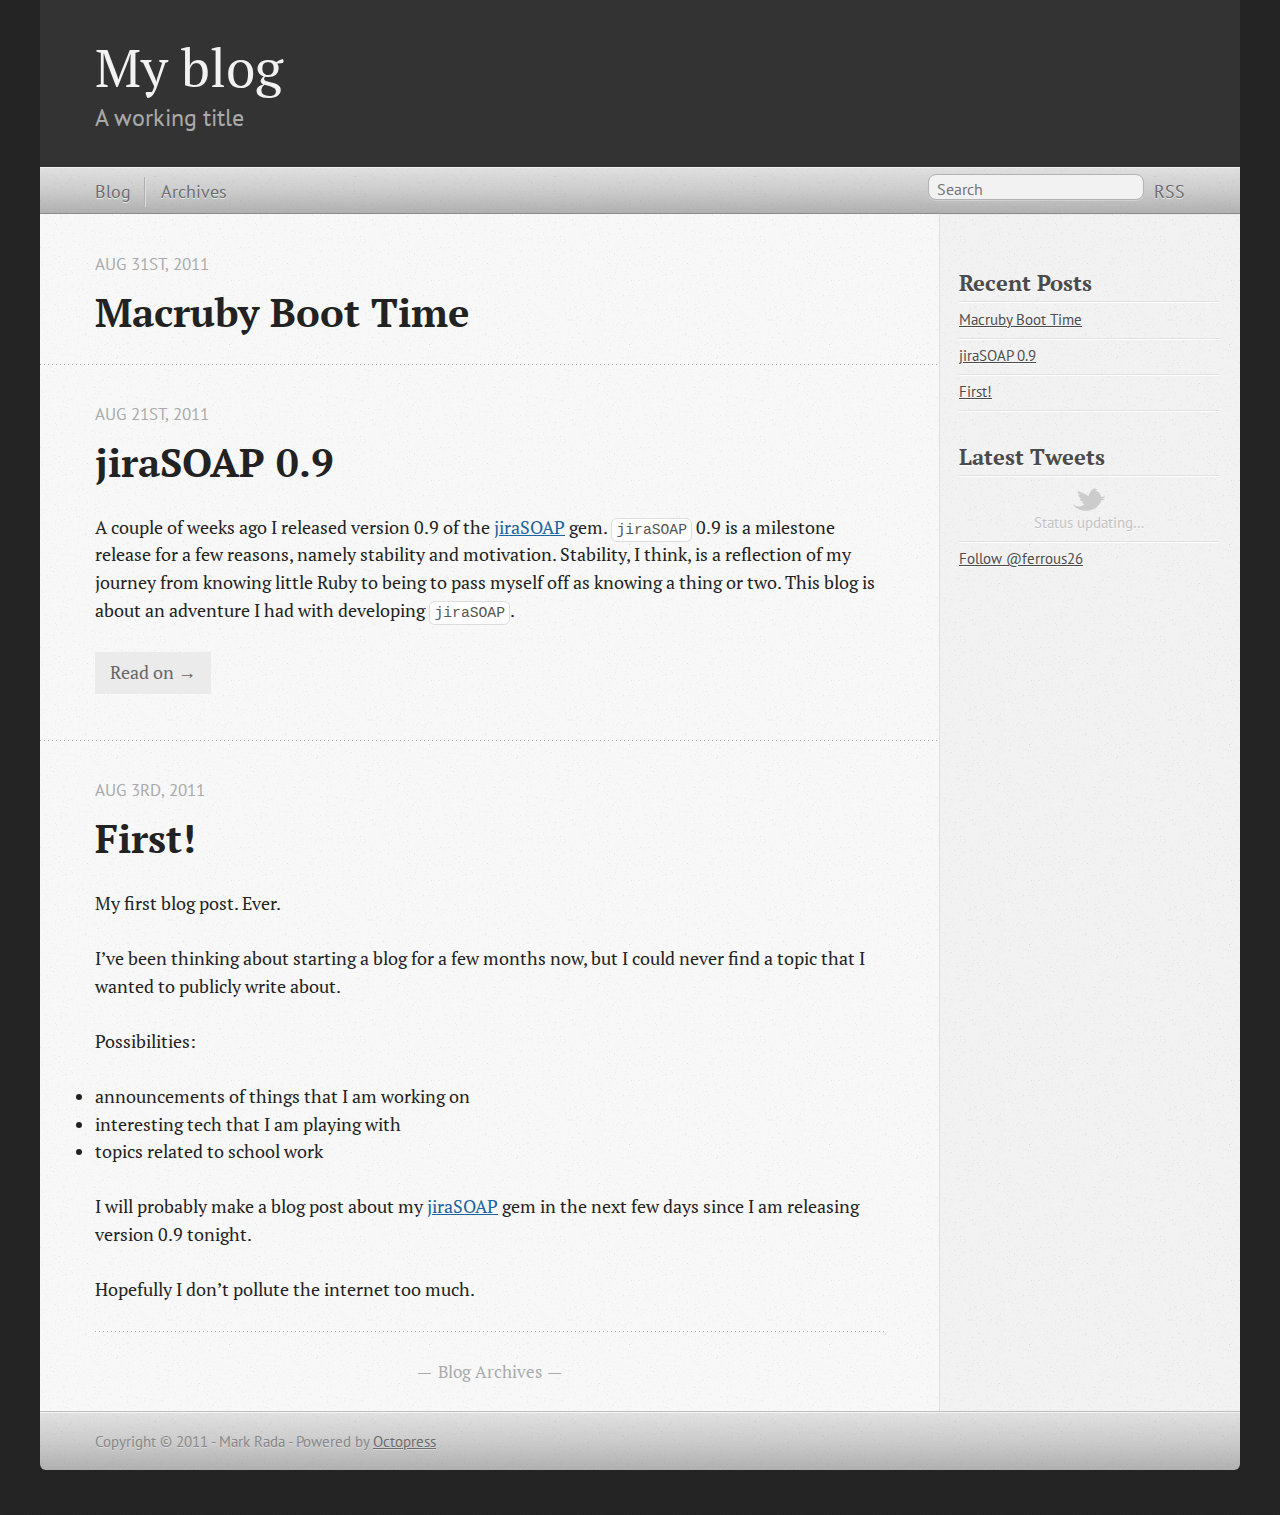
==== commit 6213d8f7: "Site updated at 2011-08-22 14:02:42 UTC" ====
--- a/index.html
+++ b/index.html
@@ -88,6 +88,34 @@
     
   <header>
     
+      <h1 class="entry-title"><a href="/blog/2011/08/31/macruby-boot-time/">Macruby Boot Time</a></h1>
+    
+    
+      <p class="meta">
+
+
+
+
+<time datetime="2011-08-31 00:00:00 -0400" pubdate  updated >Aug 31<span>st</span>, 2011</time>
+
+
+</p>
+    
+  </header>
+
+
+  <div class="entry-content"></div>
+  
+  
+
+
+  </article>
+
+
+  <article>
+    
+  <header>
+    
       <h1 class="entry-title"><a href="/blog/2011/08/21/jiraSOAP-0.9/">jiraSOAP 0.9</a></h1>
     
     
@@ -108,9 +136,9 @@
 <a href="http://github.com/Marketcircle/jiraSOAP">jiraSOAP</a> gem. <code>jiraSOAP</code>
 0.9 is a milestone release for a few reasons, namely stability and
 motivation. Stability, I think, is a reflection of my journey from
-knowing very little Ruby to being to pass myself off as knowing a
-thing or two. This blog is about one the adventures I had with
-developing <code>jiraSOAP</code>.</p>
+knowing little Ruby to being to pass myself off as knowing a thing or
+two. This blog is about an adventure I had with developing
+<code>jiraSOAP</code>.</p>
 
 </div>
   
@@ -195,6 +223,10 @@
   <ul id="recent_posts">
     
       <li class="post">
+        <a href="/blog/2011/08/31/macruby-boot-time/">Macruby Boot Time</a>
+      </li>
+    
+      <li class="post">
         <a href="/blog/2011/08/21/jiraSOAP-0.9/">jiraSOAP 0.9</a>
       </li>
     
@@ -212,7 +244,7 @@
   </ul>
   <script type="text/javascript">
     $.domReady(function(){
-      getTwitterFeed("ferrous26", 3, false);
+      getTwitterFeed("ferrous26", 1, false);
     });
   </script>
   <script src="/javascripts/twitter.js" type="text/javascript"> </script>
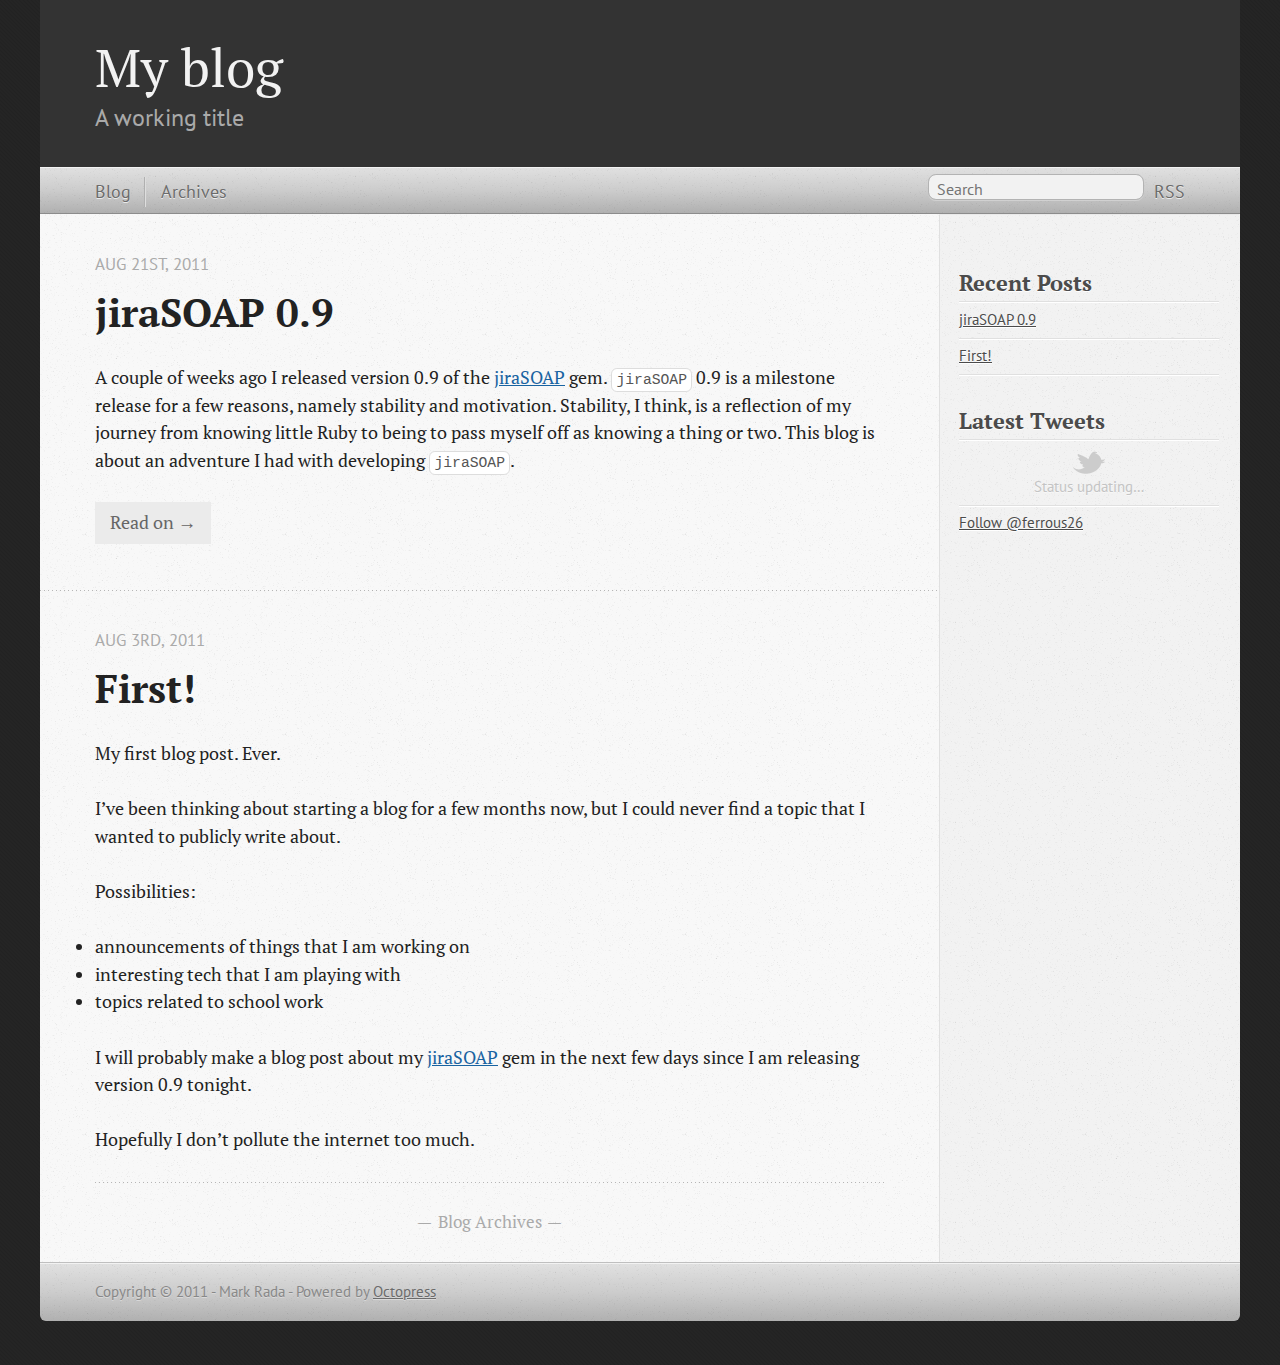
==== commit a5fc71b4: "Site updated at 2011-08-22 20:58:10 UTC" ====
--- a/index.html
+++ b/index.html
@@ -88,34 +88,6 @@
     
   <header>
     
-      <h1 class="entry-title"><a href="/blog/2011/08/31/macruby-boot-time/">Macruby Boot Time</a></h1>
-    
-    
-      <p class="meta">
-
-
-
-
-<time datetime="2011-08-31 00:00:00 -0400" pubdate  updated >Aug 31<span>st</span>, 2011</time>
-
-
-</p>
-    
-  </header>
-
-
-  <div class="entry-content"></div>
-  
-  
-
-
-  </article>
-
-
-  <article>
-    
-  <header>
-    
       <h1 class="entry-title"><a href="/blog/2011/08/21/jiraSOAP-0.9/">jiraSOAP 0.9</a></h1>
     
     
@@ -221,10 +193,6 @@
     <section>
   <h1>Recent Posts</h1>
   <ul id="recent_posts">
-    
-      <li class="post">
-        <a href="/blog/2011/08/31/macruby-boot-time/">Macruby Boot Time</a>
-      </li>
     
       <li class="post">
         <a href="/blog/2011/08/21/jiraSOAP-0.9/">jiraSOAP 0.9</a>
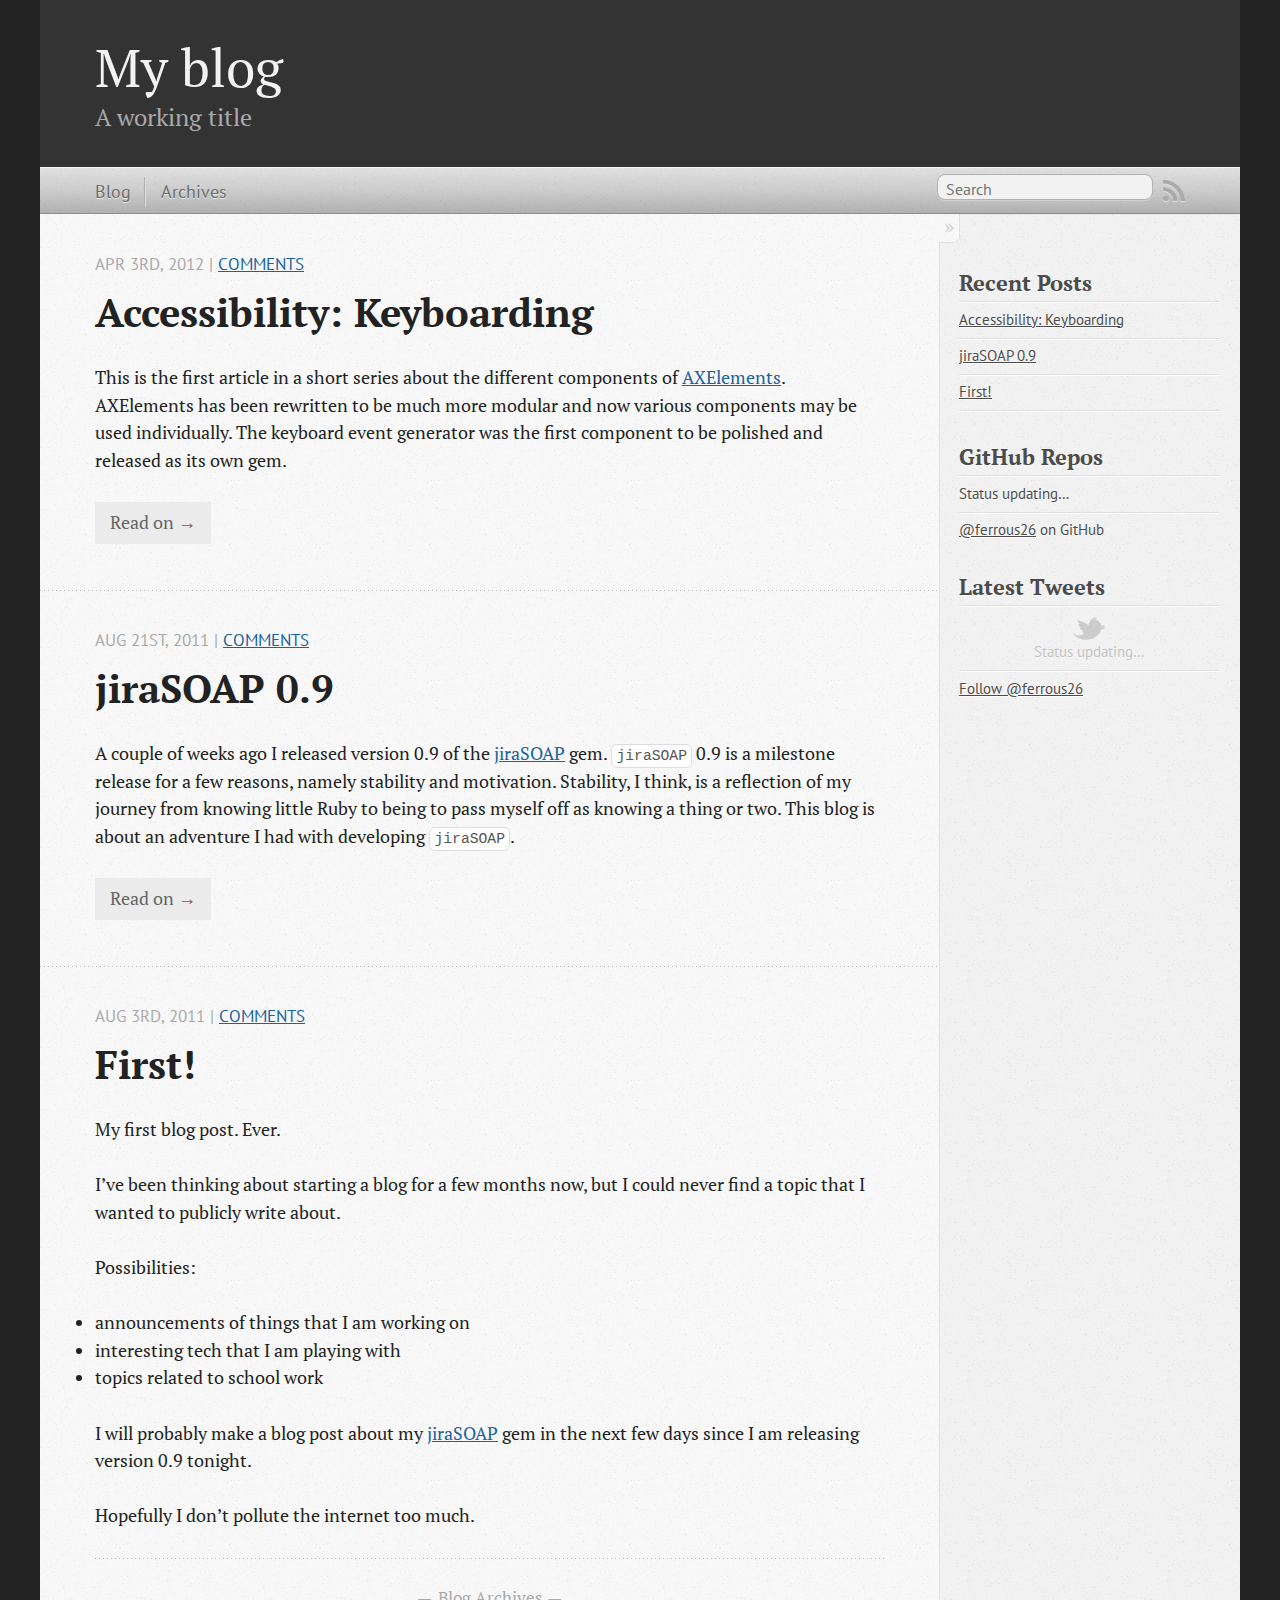
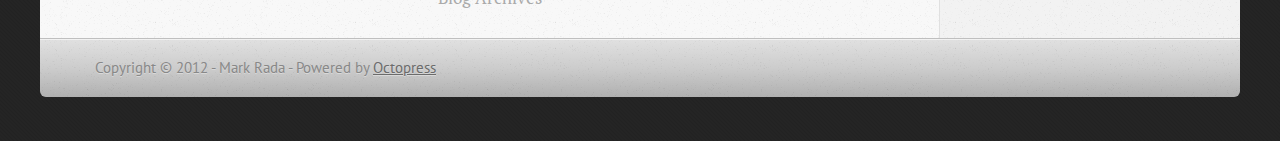
==== commit d77d62b4: "Site updated at 2012-04-03 22:56:32 UTC" ====
--- a/index.html
+++ b/index.html
@@ -7,6 +7,12 @@
   <meta charset="utf-8">
   <title>My blog</title>
   <meta name="author" content="Mark Rada">
+
+  
+  <meta name="description" content="This is the first article in a short series about the different
+components of
+AXElements. AXElements
+has been rewritten to be much more modular and &hellip;">
   
 
   <!-- http://t.co/dKP3o1e -->
@@ -15,17 +21,320 @@
   <meta name="viewport" content="width=device-width, initial-scale=1">
 
   
-
-  <link rel="canonical" href="http://ferrous26.github.com/index.html"/>
-  <link href="/favicon.png" rel="shortcut icon" />
+  <link rel="canonical" href="http://ferrous26.github.com">
+  <link href="/favicon.png" rel="icon">
   <link href="/stylesheets/screen.css" media="screen, projection" rel="stylesheet" type="text/css">
   <script src="/javascripts/modernizr-2.0.js"></script>
-  <script src="http://s3.amazonaws.com/ender-js/jeesh.min.js"></script>
+  <script src="/javascripts/ender.js"></script>
   <script src="/javascripts/octopress.js" type="text/javascript"></script>
-  <link href="/atom.xml" rel="alternate" title="My blog" type="application/atom+xml"/>
-  
-
-  
+  <link href="/atom.xml" rel="alternate" title="My blog" type="application/atom+xml">
+  <!--Fonts from Google's Web font directory at http://google.com/webfonts -->
+<link href='http://fonts.googleapis.com/css?family=PT+Serif:regular,italic,bold,bolditalic' rel='stylesheet' type='text/css'>
+<link href='http://fonts.googleapis.com/css?family=PT+Sans:regular,italic,bold,bolditalic' rel='stylesheet' type='text/css'>
+
+  
+
+</head>
+
+<body   >
+  <header role="banner"><hgroup>
+  <h1><a href="/">My blog</a></h1>
+  
+    <h2>A working title</h2>
+  
+</hgroup>
+
+</header>
+  <nav role="navigation"><ul class="subscription" data-subscription="rss">
+  <li><a href="/atom.xml" rel="subscribe-rss" title="subscribe via RSS">RSS</a></li>
+  
+</ul>
+  
+<form action="http://google.com/search" method="get">
+  <fieldset role="search">
+    <input type="hidden" name="q" value="site:ferrous26.github.com" />
+    <input class="search" type="text" name="q" results="0" placeholder="Search"/>
+  </fieldset>
+</form>
+  
+<ul role=main-navigation>
+  <li><a href="/">Blog</a></li>
+  <li><a href="/blog/archives">Archives</a></li>
+</ul>
+
+</nav>
+  <div id="main">
+    <div id="content">
+      <div class="blog-index">
+  
+  
+  
+    <article>
+      
+  <header>
+    
+      <h1 class="entry-title"><a href="/blog/2012/04/03/axelements-part1/">Accessibility: Keyboarding</a></h1>
+    
+    
+      <p class="meta">
+        
+
+
+
+
+
+
+
+
+  
+
+
+<time datetime="2012-04-03T00:00:00-04:00" pubdate data-updated="true">Apr 3<span>rd</span>, 2012</time>
+        
+         | <a href="/blog/2012/04/03/axelements-part1/#disqus_thread">Comments</a>
+        
+      </p>
+    
+  </header>
+
+
+  <div class="entry-content"><p>This is the first article in a short series about the different
+components of
+<a href="https://github.com/Marketcircle/AXElements">AXElements</a>. AXElements
+has been rewritten to be much more modular and now various components
+may be used individually. The keyboard event generator was the first
+component to be polished and released as its own gem.</p>
+
+</div>
+  
+  
+    <footer>
+      <a rel="full-article" href="/blog/2012/04/03/axelements-part1/">Read on &rarr;</a>
+    </footer>
+  
+
+
+    </article>
+  
+  
+    <article>
+      
+  <header>
+    
+      <h1 class="entry-title"><a href="/blog/2011/08/21/jiraSOAP-0.9/">jiraSOAP 0.9</a></h1>
+    
+    
+      <p class="meta">
+        
+
+
+
+
+
+
+
+
+  
+
+
+<time datetime="2011-08-21T00:00:00-04:00" pubdate data-updated="true">Aug 21<span>st</span>, 2011</time>
+        
+         | <a href="/blog/2011/08/21/jiraSOAP-0.9/#disqus_thread">Comments</a>
+        
+      </p>
+    
+  </header>
+
+
+  <div class="entry-content"><p>A couple of weeks ago I released version 0.9 of the
+<a href="http://github.com/Marketcircle/jiraSOAP">jiraSOAP</a> gem. <code>jiraSOAP</code>
+0.9 is a milestone release for a few reasons, namely stability and
+motivation. Stability, I think, is a reflection of my journey from
+knowing little Ruby to being to pass myself off as knowing a thing or
+two. This blog is about an adventure I had with developing
+<code>jiraSOAP</code>.</p>
+
+</div>
+  
+  
+    <footer>
+      <a rel="full-article" href="/blog/2011/08/21/jiraSOAP-0.9/">Read on &rarr;</a>
+    </footer>
+  
+
+
+    </article>
+  
+  
+    <article>
+      
+  <header>
+    
+      <h1 class="entry-title"><a href="/blog/2011/08/03/first/">First!</a></h1>
+    
+    
+      <p class="meta">
+        
+
+
+
+
+
+
+
+
+  
+
+
+<time datetime="2011-08-03T22:40:00-04:00" pubdate data-updated="true">Aug 3<span>rd</span>, 2011</time>
+        
+         | <a href="/blog/2011/08/03/first/#disqus_thread">Comments</a>
+        
+      </p>
+    
+  </header>
+
+
+  <div class="entry-content"><p>My first blog post. Ever.</p>
+
+<p>I&#8217;ve been thinking about starting a blog for a few months now, but I
+could never find a topic that I wanted to publicly write about.</p>
+
+<p>Possibilities:</p>
+
+<ul>
+<li>announcements of things that I am working on</li>
+<li>interesting tech that I am playing with</li>
+<li>topics related to school work</li>
+</ul>
+
+<p>I will probably make a blog post about my
+<a href="https://rubygems.org/gems/jiraSOAP">jiraSOAP</a> gem in the next few
+days since I am releasing version 0.9 tonight.</p>
+
+<p>Hopefully I don&#8217;t pollute the internet too much.</p>
+</div>
+  
+  
+
+
+    </article>
+  
+  <div class="pagination">
+    
+    <a href="/blog/archives">Blog Archives</a>
+    
+  </div>
+</div>
+<aside class="sidebar">
+  
+    <section>
+  <h1>Recent Posts</h1>
+  <ul id="recent_posts">
+    
+      <li class="post">
+        <a href="/blog/2012/04/03/axelements-part1/">Accessibility: Keyboarding</a>
+      </li>
+    
+      <li class="post">
+        <a href="/blog/2011/08/21/jiraSOAP-0.9/">jiraSOAP 0.9</a>
+      </li>
+    
+      <li class="post">
+        <a href="/blog/2011/08/03/first/">First!</a>
+      </li>
+    
+  </ul>
+</section>
+
+<section>
+  <h1>GitHub Repos</h1>
+  <ul id="gh_repos">
+    <li class="loading">Status updating&#8230;</li>
+  </ul>
+  
+  <a href="https://github.com/ferrous26">@ferrous26</a> on GitHub
+  
+  <script type="text/javascript">
+    $.domReady(function(){
+        if (!window.jXHR){
+            var jxhr = document.createElement('script');
+            jxhr.type = 'text/javascript';
+            jxhr.src = '/javascripts/libs/jXHR.js';
+            var s = document.getElementsByTagName('script')[0];
+            s.parentNode.insertBefore(jxhr, s);
+        }
+
+        github.showRepos({
+            user: 'ferrous26',
+            count: 5,
+            skip_forks: false,
+            target: '#gh_repos'
+        });
+    });
+  </script>
+  <script src="/javascripts/github.js" type="text/javascript"> </script>
+</section>
+
+
+<section>
+  <h1>Latest Tweets</h1>
+  <ul id="tweets">
+    <li class="loading">Status updating&#8230;</li>
+  </ul>
+  <script type="text/javascript">
+    $.domReady(function(){
+      getTwitterFeed("ferrous26", 3, false);
+    });
+  </script>
+  <script src="/javascripts/twitter.js" type="text/javascript"> </script>
+  
+    <a href="http://twitter.com/ferrous26" class="twitter-follow-button" data-show-count="false">Follow @ferrous26</a>
+  
+</section>
+
+
+<section class="googleplus googleplus-hidden">
+  <h1>
+    <a href="https://plus.google.com/Mark Rada?rel=author">
+      <img src="http://www.google.com/images/icons/ui/gprofile_button-32.png" width="32" height="32">
+      Google+
+    </a>
+  </h1>
+</section>
+
+
+
+  
+</aside>
+
+    </div>
+  </div>
+  <footer role="contentinfo"><p>
+  Copyright &copy; 2012 - Mark Rada -
+  <span class="credit">Powered by <a href="http://octopress.org">Octopress</a></span>
+</p>
+
+</footer>
+  
+
+<script type="text/javascript">
+      var disqus_shortname = 'ferrous26-my-blog';
+      
+        
+        var disqus_script = 'count.js';
+      
+    (function () {
+      var dsq = document.createElement('script'); dsq.type = 'text/javascript'; dsq.async = true;
+      dsq.src = 'http://' + disqus_shortname + '.disqus.com/' + disqus_script;
+      (document.getElementsByTagName('head')[0] || document.getElementsByTagName('body')[0]).appendChild(dsq);
+    }());
+</script>
+
+
+
+
+
   <script type="text/javascript">
     (function() {
       var script = document.createElement('script'); script.type = 'text/javascript'; script.async = true;
@@ -35,7 +344,7 @@
   </script>
 
 
-  
+
   <script type="text/javascript">
     (function(){
       var twitterWidgets = document.createElement('script');
@@ -47,193 +356,8 @@
   </script>
 
 
-  <!--Fonts from Google's Web font directory at http://google.com/webfonts -->
-<link href='http://fonts.googleapis.com/css?family=PT+Serif:regular,italic,bold,bolditalic' rel='stylesheet' type='text/css'>
-<link href='http://fonts.googleapis.com/css?family=PT+Sans:regular,italic,bold,bolditalic' rel='stylesheet' type='text/css'>
-
-</head>
-
-<body  >
-  <header><hgroup>
-  <h1><a href="/">My blog</a></h1>
-  
-    <h2>A working title</h2>
-  
-</hgroup>
-
-</header>
-  <nav role=navigation><ul role=subscription data-subscription="rss">
-  <li><a href="/atom.xml" rel="subscribe-rss" title="subscribe via RSS">RSS</a></li>
-  
-</ul>
-<form action="http://google.com/search" method="get">
-  <fieldset role="site-search">
-    <input type="hidden" name="q" value="site:ferrous26.github.com" />
-    <input class="search" type="text" name="q" results="0" placeholder="Search"/>
-  </fieldset>
-</form>
-<ul role=main-navigation>
-  <li><a href="/">Blog</a></li>
-  <li><a href="/blog/archives">Archives</a></li>
-</ul>
-
-</nav>
-  <div id="main">
-    <div id="content">
-      <div class="blog-index">
-
-
-
-  <article>
-    
-  <header>
-    
-      <h1 class="entry-title"><a href="/blog/2011/08/21/jiraSOAP-0.9/">jiraSOAP 0.9</a></h1>
-    
-    
-      <p class="meta">
-
-
-
-
-<time datetime="2011-08-21 00:00:00 -0400" pubdate  updated >Aug 21<span>st</span>, 2011</time>
-
-
-</p>
-    
-  </header>
-
-
-  <div class="entry-content"><p>A couple of weeks ago I released version 0.9 of the
-<a href="http://github.com/Marketcircle/jiraSOAP">jiraSOAP</a> gem. <code>jiraSOAP</code>
-0.9 is a milestone release for a few reasons, namely stability and
-motivation. Stability, I think, is a reflection of my journey from
-knowing little Ruby to being to pass myself off as knowing a thing or
-two. This blog is about an adventure I had with developing
-<code>jiraSOAP</code>.</p>
-
-</div>
-  
-  
-    <footer>
-      <a rel="full-article" href="/blog/2011/08/21/jiraSOAP-0.9/">Read on &rarr;</a>
-    </footer>
-  
-
-
-  </article>
-
-
-  <article>
-    
-  <header>
-    
-      <h1 class="entry-title"><a href="/blog/2011/08/03/first/">First!</a></h1>
-    
-    
-      <p class="meta">
-
-
-
-
-<time datetime="2011-08-03 22:40:00 -0400" pubdate  updated >Aug 3<span>rd</span>, 2011</time>
-
-
-</p>
-    
-  </header>
-
-
-  <div class="entry-content"><p>My first blog post. Ever.</p>
-
-<p>I&#8217;ve been thinking about starting a blog for a few months now, but I
-could never find a topic that I wanted to publicly write about.</p>
-
-<p>Possibilities:</p>
-
-<ul>
-<li>announcements of things that I am working on</li>
-<li>interesting tech that I am playing with</li>
-<li>topics related to school work</li>
-</ul>
-
-<p>I will probably make a blog post about my
-<a href="https://rubygems.org/gems/jiraSOAP">jiraSOAP</a> gem in the next few
-days since I am releasing version 0.9 tonight.</p>
-
-<p>Hopefully I don&#8217;t pollute the internet too much.</p>
-</div>
-  
-  
-
-
-  </article>
-
-<nav role="pagination">
-  <div>
-    
-    <a href="/blog/archives">Blog Archives</a>
-    
-  </div>
-</nav>
-
-<script type="text/javascript">
-    var disqus_shortname = 'ferrous26-my-blog';
-    (function () {
-      var s = document.createElement('script'); s.async = true;
-      s.type = 'text/javascript';
-      s.src = 'http://' + disqus_shortname + '.disqus.com/count.js';
-      (document.getElementsByTagName('HEAD')[0] || document.getElementsByTagName('BODY')[0]).appendChild(s);
-    }());
-</script>
-
-</div>
-<aside role=sidebar>
-  
-    <section>
-  <h1>Recent Posts</h1>
-  <ul id="recent_posts">
-    
-      <li class="post">
-        <a href="/blog/2011/08/21/jiraSOAP-0.9/">jiraSOAP 0.9</a>
-      </li>
-    
-      <li class="post">
-        <a href="/blog/2011/08/03/first/">First!</a>
-      </li>
-    
-  </ul>
-</section>
-
-<section>
-  <h1>Latest Tweets</h1>
-  <ul id="tweets">
-    <li class="loading">Status updating&#8230;</li>
-  </ul>
-  <script type="text/javascript">
-    $.domReady(function(){
-      getTwitterFeed("ferrous26", 1, false);
-    });
-  </script>
-  <script src="/javascripts/twitter.js" type="text/javascript"> </script>
-  
-    <a href="http://twitter.com/ferrous26" class="twitter-follow-button" data-width="208px" data-show-count="false">Follow @ferrous26</a>
-  
-</section>
-
-
-
-
-  
-</aside>
-
-    </div>
-  </div>
-  <footer><p>
-  Copyright &copy; 2011 - Mark Rada -
-  <span class="credit">Powered by <a href="http://octopress.org">Octopress</a></span>
-</p>
-
-</footer>
+
+
+
 </body>
 </html>
--- a/stylesheets/screen.css
+++ b/stylesheets/screen.css
@@ -1 +1 @@
-html,body,div,span,applet,object,iframe,h1,h2,h3,h4,h5,h6,p,blockquote,pre,a,abbr,acronym,address,big,cite,code,del,dfn,em,img,ins,kbd,q,s,samp,small,strike,strong,sub,sup,tt,var,b,u,i,center,dl,dt,dd,ol,ul,li,fieldset,form,label,legend,table,caption,tbody,tfoot,thead,tr,th,td,article,aside,canvas,details,embed,figure,figcaption,footer,header,hgroup,menu,nav,output,ruby,section,summary,time,mark,audio,video{margin:0;padding:0;border:0;font-size:100%;font:inherit;vertical-align:baseline}body{line-height:1}ol,ul{list-style:none}table{border-collapse:collapse;border-spacing:0}caption,th,td{text-align:left;font-weight:normal;vertical-align:middle}q,blockquote{quotes:none}q:before,q:after,blockquote:before,blockquote:after{content:"";content:none}a img{border:none}article,aside,details,figcaption,figure,footer,header,hgroup,menu,nav,section,summary{display:block}article,aside,details,figcaption,figure,footer,header,hgroup,menu,nav,section,summary{display:block}a{color:#1863a1}a:visited{color:#751590}a:focus{color:#0181eb}a:hover{color:#0181eb}a:active{color:#01579f}aside[role=sidebar] a{color:#1863a1}aside[role=sidebar] a:focus{color:#0181eb}aside[role=sidebar] a:hover{color:#0181eb}aside[role=sidebar] a:active{color:#01579f}a{-moz-transition:color 0.3s;-webkit-transition:color 0.3s;-o-transition:color 0.3s;transition:color 0.3s}html{background:#252525 url('/images/line-tile.png?1313952746') top left}body > div{background:#f2f2f2 url('/images/noise.png?1313952746') top left;border-bottom:1px solid #bfbfbf}body > div > div{background:#f8f8f8 url('/images/noise.png?1313952746') top left;border-right:1px solid #e0e0e0}.heading,body > header h1,h1,h2,h3,h4,h5,h6{font-family:"PT Serif", "Georgia", "Helvetica Neue", Arial, sans-serif}.sans,body > header h2,body > nav form .search,body > nav a,article header p.meta,article > footer,#content .blog-index footer,html .gist .gist-file .gist-meta,#blog-archives a.category,#blog-archives time,aside[role=sidebar] section,body > footer{font-family:"PT Sans", "Helvetica Neue", Arial, sans-serif}.serif,body,#content .blog-index a[rel=full-article]{font-family:"PT Serif", Georgia, Times, "Times New Roman", serif}.mono,pre,p code,li code{font-family:Menlo,Monaco,"Andale Mono","lucida console","Courier New",monospace}body > header h1{font-size:2.2em;font-weight:normal;line-height:1.2em;margin-bottom:0.6667em}body{line-height:1.5em;color:#222}h1{font-size:2.2em;line-height:1.2em}@media only screen and (min-width: 992px){body{font-size:1.15em}h1{font-size:2.6em;line-height:1.2em}}h1,h2,h3,h4,h5,h6{text-rendering:optimizelegibility;margin-bottom:1em;font-weight:bold}h2,section h1{font-size:1.5em}h3,section h2,section section h1{font-size:1.3em}h4,section h3,section section h2,section section section h1{font-size:1em}h5,section h4,section section h3{font-size:.9em}h6,section h5,section section h4,section section section h3{font-size:.8em}p,blockquote,ul,ol{margin-bottom:1.5em}ul{list-style-type:disc}ul ul{list-style-type:circle}ul ul ul{list-style-type:square}ol{list-style-type:decimal}ol ol{list-style-type:lower-alpha}ol ol ol{list-style-type:lower-roman}ul,ul ul,ul ol,ol,ol ul,ol ol{margin-left:1.3em}strong{font-weight:bold}em{font-style:italic}sup,sub{font-size:0.8em;position:relative;display:inline-block}sup{top:-0.5em}sub{bottom:-0.5em}q{font-style:italic}q:before{content:"\201C"}q:after{content:"\201D"}em,dfn{font-style:italic}strong,dfn{font-weight:bold}del,s{text-decoration:line-through}abbr,acronym{border-bottom:1px dotted;cursor:help}sub,sup{line-height:0}hr{margin-bottom:0.2em}small{font-size:.8em}big{font-size:1.2em}blockquote{font-style:italic;position:relative;font-size:1.2em;line-height:1.5em;padding-left:1em;border-left:4px solid rgba(170,170,170,0.5)}blockquote cite{font-style:italic}blockquote cite a{color:#aaa !important;word-wrap:break-word}blockquote cite:before{content:'\2014';padding-right:.3em;padding-left:.3em;color:#aaa}@media only screen and (min-width: 992px){blockquote{padding-left:1.5em;border-left-width:4px}}.has-pullquote:before{padding:0;border:none;content:attr(data-pullquote);float:right;width:45%;margin:.5em 0 1em 1.5em;position:relative;top:7px;font-size:1.4em;line-height:1.45em}.force-wrap,article a,aside[role=sidebar] a{white-space:-moz-pre-wrap;white-space:-pre-wrap;white-space:-o-pre-wrap;white-space:pre-wrap;word-wrap:break-word}.group,body > header,body > nav,body > footer,body #content > article,body #content > div > article,body #content > div > section,body nav[role=pagination],aside[role=sidebar],#main,#content,.collapse-sidebar aside[role=sidebar]{*zoom:1}.group:after,body > header:after,body > nav:after,body > footer:after,body #content > article:after,body #content > div > article:after,body #content > div > section:after,body nav[role=pagination]:after,aside[role=sidebar]:after,#main:after,#content:after,.collapse-sidebar aside[role=sidebar]:after{content:"";display:table;clear:both}body{-webkit-text-size-adjust:none;max-width:1200px;position:relative;margin:0 auto}body > header,body > nav,body > footer,body #content > article,body #content > div > article,body #content > div > section,body nav[role=pagination]{padding-left:18px;padding-right:18px}@media only screen and (min-width: 480px){body > header,body > nav,body > footer,body #content > article,body #content > div > article,body #content > div > section,body nav[role=pagination]{padding-left:25px;padding-right:25px}}@media only screen and (min-width: 768px){body > header,body > nav,body > footer,body #content > article,body #content > div > article,body #content > div > section,body nav[role=pagination]{padding-left:35px;padding-right:35px}}@media only screen and (min-width: 992px){body > header,body > nav,body > footer,body #content > article,body #content > div > article,body #content > div > section,body nav[role=pagination]{padding-left:55px;padding-right:55px}}body > header{font-size:1em;padding-top:1.5em;padding-bottom:1.5em}#content > div,#content > article{width:100%}aside[role=sidebar]{float:none;padding:0 18px 1px;background-color:#f7f7f7;border-top:1px solid #e0e0e0}.toggle-sidebar,.no-sidebar .toggle-sidebar{display:none}@media only screen and (min-width: 750px){body.sidebar-footer aside[role=sidebar]{float:none;width:auto;clear:left;margin:0;padding:0 35px 1px;background-color:#f7f7f7;border-top:1px solid #eaeaea}body.sidebar-footer aside[role=sidebar] section.odd,body.sidebar-footer aside[role=sidebar] section.even{float:left;width:48%}body.sidebar-footer aside[role=sidebar] section.odd{margin-left:0}body.sidebar-footer aside[role=sidebar] section.even{margin-left:4%}body.sidebar-footer aside[role=sidebar].thirds section{width:30%;margin-left:5%}body.sidebar-footer aside[role=sidebar].thirds section.first{margin-left:0}}body.sidebar-footer #content{margin-right:0px}body.sidebar-footer .toggle-sidebar{display:none}@media only screen and (min-width: 550px){body > header{font-size:1em}}@media only screen and (min-width: 750px){aside[role=sidebar]{float:none;width:auto;clear:left;margin:0;padding:0 35px 1px;background-color:#f7f7f7;border-top:1px solid #eaeaea}aside[role=sidebar] section.odd,aside[role=sidebar] section.even{float:left;width:48%}aside[role=sidebar] section.odd{margin-left:0}aside[role=sidebar] section.even{margin-left:4%}aside[role=sidebar].thirds section{width:30%;margin-left:5%}aside[role=sidebar].thirds section.first{margin-left:0}}@media only screen and (min-width: 768px){body{-webkit-text-size-adjust:auto}body > header{font-size:1.2em}#main{padding:0;margin:0 auto}#content{margin-right:240px;position:relative}.no-sidebar #content{margin-right:0}.collapse-sidebar #content{margin-right:20px}#content > div,#content > article{padding-top:17.5px;padding-bottom:17.5px;float:left}aside[role=sidebar]{width:210px;padding:0 15px 15px;background:none;clear:none;float:left;margin:0 -100% 0 0}aside[role=sidebar] section{width:auto;margin-left:0}aside[role=sidebar] section.odd,aside[role=sidebar] section.even{float:none;width:auto;margin-left:0}.collapse-sidebar aside[role=sidebar]{float:none;width:auto;clear:left;margin:0;padding:0 35px 1px;background-color:#f7f7f7;border-top:1px solid #eaeaea}.collapse-sidebar aside[role=sidebar] section.odd,.collapse-sidebar aside[role=sidebar] section.even{float:left;width:48%}.collapse-sidebar aside[role=sidebar] section.odd{margin-left:0}.collapse-sidebar aside[role=sidebar] section.even{margin-left:4%}.collapse-sidebar aside[role=sidebar].thirds section{width:30%;margin-left:5%}.collapse-sidebar aside[role=sidebar].thirds section.first{margin-left:0}}@media only screen and (min-width: 992px){body > header{font-size:1.3em}#content{margin-right:300px}#content > div,#content > article{padding-top:27.5px;padding-bottom:27.5px}aside[role=sidebar]{width:260px;padding:1.2em 20px 20px}.collapse-sidebar aside[role=sidebar]{padding-left:55px;padding-right:55px}}@media only screen and (min-width: 768px){ul,ol{margin-left:0}}body > header{background:#333}body > header h1{display:inline-block;margin:0}body > header h1 a,body > header h1 a:visited,body > header h1 a:hover{color:#f2f2f2;text-decoration:none}body > header h2{margin:.2em 0 0;font-size:1em;color:#aaa;font-weight:normal}body > nav{position:relative;background-color:#ccc;background:url('/images/noise.png?1313952746'),-webkit-gradient(linear, 50% 0%, 50% 100%, color-stop(0%, #e0e0e0), color-stop(50%, #cccccc), color-stop(100%, #b0b0b0));background:url('/images/noise.png?1313952746'),-webkit-linear-gradient(#e0e0e0,#cccccc,#b0b0b0);background:url('/images/noise.png?1313952746'),-moz-linear-gradient(#e0e0e0,#cccccc,#b0b0b0);background:url('/images/noise.png?1313952746'),-o-linear-gradient(#e0e0e0,#cccccc,#b0b0b0);background:url('/images/noise.png?1313952746'),-ms-linear-gradient(#e0e0e0,#cccccc,#b0b0b0);background:url('/images/noise.png?1313952746'),linear-gradient(#e0e0e0,#cccccc,#b0b0b0);border-top:1px solid #f2f2f2;border-bottom:1px solid #8c8c8c;padding-top:.35em;padding-bottom:.35em}body > nav form{-moz-background-clip:padding;-webkit-background-clip:padding;-o-background-clip:padding-box;-ms-background-clip:padding-box;-khtml-background-clip:padding-box;background-clip:padding-box;margin:0;padding:0}body > nav form .search{padding:.3em .5em 0;font-size:.85em;line-height:1.1em;width:95%;-moz-border-radius:0.5em;-webkit-border-radius:0.5em;-o-border-radius:0.5em;-ms-border-radius:0.5em;-khtml-border-radius:0.5em;border-radius:0.5em;-moz-background-clip:padding;-webkit-background-clip:padding;-o-background-clip:padding-box;-ms-background-clip:padding-box;-khtml-background-clip:padding-box;background-clip:padding-box;-moz-box-shadow:#d1d1d1 0 1px;-webkit-box-shadow:#d1d1d1 0 1px;-o-box-shadow:#d1d1d1 0 1px;box-shadow:#d1d1d1 0 1px;background-color:#f2f2f2;border:1px solid #b3b3b3;color:#888}body > nav form .search:focus{color:#444;border-color:#80b1df;-moz-box-shadow:#80b1df 0 0 4px,#80b1df 0 0 3px inset;-webkit-box-shadow:#80b1df 0 0 4px,#80b1df 0 0 3px inset;-o-box-shadow:#80b1df 0 0 4px,#80b1df 0 0 3px inset;box-shadow:#80b1df 0 0 4px,#80b1df 0 0 3px inset;background-color:#fff;outline:none}body > nav fieldset[role=site-search]{float:right;width:48%}body > nav fieldset[role=mobile-nav]{float:left;width:48%}body > nav fieldset[role=mobile-nav] select{width:100%;font-size:.8em;border:1px solid #888}body > nav ul{display:none}@media only screen and (min-width: 550px){body > nav{font-size:.9em}body > nav ul{margin:0;padding:0;border:0;overflow:hidden;*zoom:1;float:left;display:block;padding-top:.15em}body > nav ul li{list-style-image:none;list-style-type:none;margin-left:0px;white-space:nowrap;display:inline;float:left;padding-left:0;padding-right:0}body > nav ul li:first-child,body > nav ul li.first{padding-left:0}body > nav ul li:last-child{padding-right:0}body > nav ul li.last{padding-right:0}body > nav ul[role=subscription]{margin-left:.8em;float:right}body > nav ul[role=subscription] li:last-child a{padding-right:0}body > nav ul li{margin:0}body > nav a{color:#6b6b6b;text-shadow:#ebebeb 0 1px;float:left;text-decoration:none;font-size:1.1em;padding:.1em 0;line-height:1.5em}body > nav a:visited{color:#6b6b6b}body > nav a:hover{color:#2b2b2b}body > nav li + li{border-left:1px solid #b0b0b0;margin-left:.8em}body > nav li + li a{padding-left:.8em;border-left:1px solid #dedede}body > nav form{float:right;text-align:left;padding-left:.8em;width:175px}body > nav form .search{width:93%;font-size:.95em;line-height:1.2em}body > nav ul[data-subscription$=email] + form{width:97px}body > nav ul[data-subscription$=email] + form .search{width:91%}body > nav fieldset[role=mobile-nav]{display:none}body > nav fieldset[role=site-search]{width:99%}}@media only screen and (min-width: 992px){body > nav form{width:215px}body > nav ul[data-subscription$=email] + form{width:147px}}.no-placeholder body > nav .search{background:#f2f2f2 url('/images/search.png?1313952746') 0.3em 0.25em no-repeat;text-indent:1.3em}@media only screen and (min-width: 550px){.maskImage body > nav ul[data-subscription$=email] + form{width:123px}}@media only screen and (min-width: 992px){.maskImage body > nav ul[data-subscription$=email] + form{width:173px}}.maskImage ul[role=subscription]{position:relative;top:.2em}.maskImage ul[role=subscription] li,.maskImage ul[role=subscription] a{border:0;padding:0}.maskImage a[rel=subscribe-rss]{position:relative;top:0px;text-indent:-999999em;background-color:#dedede;border:0;padding:0}.maskImage a[rel=subscribe-rss],.maskImage a[rel=subscribe-rss]:after{-moz-mask-image:url('/images/rss.png?1313952746');-webkit-mask-image:url('/images/rss.png?1313952746');-o-mask-image:url('/images/rss.png?1313952746');-ms-mask-image:url('/images/rss.png?1313952746');-khtml-mask-image:url('/images/rss.png?1313952746');mask-image:url('/images/rss.png?1313952746');-moz-mask-repeat:no-repeat;-webkit-mask-repeat:no-repeat;-o-mask-repeat:no-repeat;-ms-mask-repeat:no-repeat;-khtml-mask-repeat:no-repeat;mask-repeat:no-repeat;width:22px;height:22px}.maskImage a[rel=subscribe-rss]:after{content:"";position:absolute;top:-1px;left:0;background-color:#ababab}.maskImage a[rel=subscribe-rss]:hover:after{background-color:#9e9e9e}.maskImage a[rel=subscribe-email]{position:relative;top:0px;text-indent:-999999em;background-color:#dedede;border:0;padding:0}.maskImage a[rel=subscribe-email],.maskImage a[rel=subscribe-email]:after{-moz-mask-image:url('/images/email.png?1313952746');-webkit-mask-image:url('/images/email.png?1313952746');-o-mask-image:url('/images/email.png?1313952746');-ms-mask-image:url('/images/email.png?1313952746');-khtml-mask-image:url('/images/email.png?1313952746');mask-image:url('/images/email.png?1313952746');-moz-mask-repeat:no-repeat;-webkit-mask-repeat:no-repeat;-o-mask-repeat:no-repeat;-ms-mask-repeat:no-repeat;-khtml-mask-repeat:no-repeat;mask-repeat:no-repeat;width:28px;height:22px}.maskImage a[rel=subscribe-email]:after{content:"";position:absolute;top:-1px;left:0;background-color:#ababab}.maskImage a[rel=subscribe-email]:hover:after{background-color:#9e9e9e}article{overflow:hidden;padding-top:1em}article header{position:relative;padding-top:2em;padding-bottom:1em;margin-bottom:1em;background:url('[data-uri]') bottom left repeat-x}article header h1{margin:0}article header h1 a{text-decoration:none}article header h1 a:hover{text-decoration:underline}article header p{font-size:.9em;color:#aaa;margin:0}article header p.meta{text-transform:uppercase;position:absolute;top:0}@media only screen and (min-width: 768px){article header{margin-bottom:1.5em;padding-bottom:1em;background:url('[data-uri]') bottom left repeat-x}}article h2{padding-top:0.8em;background:url('[data-uri]') top left repeat-x}.entry-content article h2:first-child,article header + h2{padding-top:0}article h2:first-child,article header + h2{background:none}article .feature{padding-top:.5em;margin-bottom:1em;padding-bottom:1em;background:url('[data-uri]') bottom left repeat-x;font-size:2.0em;font-style:italic;line-height:1.3em}article img,article video,article .flash-video{max-width:100%;height:auto;border:.5em solid #fff;-moz-border-radius:0.3em;-webkit-border-radius:0.3em;-o-border-radius:0.3em;-ms-border-radius:0.3em;-khtml-border-radius:0.3em;border-radius:0.3em;-moz-box-shadow:rgba(0,0,0,0.15) 0 1px 4px;-webkit-box-shadow:rgba(0,0,0,0.15) 0 1px 4px;-o-box-shadow:rgba(0,0,0,0.15) 0 1px 4px;box-shadow:rgba(0,0,0,0.15) 0 1px 4px;-moz-box-sizing:border-box;-webkit-box-sizing:border-box;-ms-box-sizing:border-box;box-sizing:border-box;display:block}article img.left{float:left;margin-right:1.5em}article img.right{float:right;margin-left:1.5em}article img.center{margin:0 auto 1.5em}article img.left,article img.right{margin-bottom:.8em}article video,article .flash-video{margin:0 auto 1.5em}article video{display:block;width:100%}article .flash-video > div{position:relative;display:block;padding-bottom:56.25%;padding-top:1px;height:0;overflow:hidden}article .flash-video > div iframe,article .flash-video > div object,article .flash-video > div embed{position:absolute;top:0;left:0;width:100%;height:100%}article > footer{padding-bottom:2.5em;margin-top:2em}article > footer p.meta{margin-bottom:.8em;font-size:.85em}.blog-index article + article{background:url('[data-uri]') top left repeat-x}#content .blog-index{padding-top:0;padding-bottom:0}#content .blog-index article{padding-top:2em}#content .blog-index article header{background:none;padding-bottom:0}#content .blog-index article h1{font-size:2.2em}#content .blog-index article h1 a{color:inherit}#content .blog-index article h1 a:hover{color:#0181eb}#content .blog-index a[rel=full-article]{background:#ebebeb;display:inline-block;padding:.4em .8em;margin-right:.5em;text-decoration:none;color:#666;-moz-transition:background-color 0.5s;-webkit-transition:background-color 0.5s;-o-transition:background-color 0.5s;transition:background-color 0.5s}#content .blog-index a[rel=full-article]:hover{background:#0181eb;text-shadow:none;color:#f8f8f8}#content .blog-index footer{margin-top:1em}.separator,article > footer .byline + time:before,article > footer time + time:before,article > footer .comments:before,article > footer .byline ~ .categories:before{content:"\2022 ";padding:0 .4em 0 .2em;display:inline-block}#content nav[role=pagination]{text-align:center;font-size:.95em}#content nav[role=pagination] div{position:relative;background:url('[data-uri]') top left repeat-x;padding-top:1.5em;padding-bottom:1.5em}#content nav[role=pagination] a{text-decoration:none;color:#aaa}#content nav[role=pagination] a.prev{position:absolute;left:0}#content nav[role=pagination] a.next{position:absolute;right:0}#content nav[role=pagination] a:hover{color:#0181eb}#content nav[role=pagination] a[href*=archive]:before,#content nav[role=pagination] a[href*=archive]:after{content:'\2014';padding:0 .3em}p.meta + .sharing{padding-top:1em;padding-left:0;background:url('[data-uri]') top left repeat-x}.highlight,html .gist .gist-file .gist-syntax .gist-highlight{border:1px solid #073642 !important}.highlight .line-numbers,html .gist .gist-file .gist-syntax .gist-highlight .line-numbers{text-align:right;font-size:13px;line-height:1.45em;background:#073642 url('/images/noise.png?1313952746') top left !important;border-right:1px solid #00232c !important;-moz-box-shadow:#083e4b -1px 0 inset;-webkit-box-shadow:#083e4b -1px 0 inset;-o-box-shadow:#083e4b -1px 0 inset;box-shadow:#083e4b -1px 0 inset;text-shadow:#021014 0 -1px;padding:.8em !important;-moz-border-radius:0;-webkit-border-radius:0;-o-border-radius:0;-ms-border-radius:0;-khtml-border-radius:0;border-radius:0}.highlight .line-numbers span,html .gist .gist-file .gist-syntax .gist-highlight .line-numbers span{color:#586e75 !important}html .gist .gist-file{margin-bottom:1.8em;position:relative;border:none;padding-top:26px !important}html .gist .gist-file .gist-syntax{border-bottom:1px solid #002b36 !important}html .gist .gist-file .gist-syntax .gist-highlight{background:#002b36 !important}html .gist .gist-file .gist-meta{padding:.6em 0.8em;border:1px solid #083e4b !important;color:#586e75;font-size:.7em !important;background:#073642 url('/images/noise.png?1313952746') top left;line-height:1.5em}html .gist .gist-file .gist-meta a{color:#75878b !important;text-decoration:none}html .gist .gist-file .gist-meta a:hover{text-decoration:underline}html .gist .gist-file .gist-meta a:hover{color:#93a1a1 !important}html .gist .gist-file .gist-meta a[href*='#file']{position:absolute;top:0;left:0;right:-10px;color:#474747 !important}html .gist .gist-file .gist-meta a[href*='#file']:hover{color:#1863a1 !important}html .gist .gist-file .gist-meta a[href*=raw]{top:.4em}pre{background:#002b36 url('/images/noise.png?1313952746') top left;-moz-border-radius:0.4em;-webkit-border-radius:0.4em;-o-border-radius:0.4em;-ms-border-radius:0.4em;-khtml-border-radius:0.4em;border-radius:0.4em;border:1px solid #073642;line-height:1.45em;font-size:13px;margin-bottom:2.1em;padding:.8em 1em;color:#93a1a1;overflow:auto}h3.filename + pre{-moz-border-radius-topleft:0px;-webkit-border-top-left-radius:0px;-o-border-top-left-radius:0px;-ms-border-top-left-radius:0px;-khtml-border-top-left-radius:0px;border-top-left-radius:0px;-moz-border-radius-topright:0px;-webkit-border-top-right-radius:0px;-o-border-top-right-radius:0px;-ms-border-top-right-radius:0px;-khtml-border-top-right-radius:0px;border-top-right-radius:0px}p code,li code{display:inline-block;white-space:no-wrap;background:#fff;font-size:.8em;line-height:1.5em;color:#555;border:1px solid #ddd;-moz-border-radius:0.4em;-webkit-border-radius:0.4em;-o-border-radius:0.4em;-ms-border-radius:0.4em;-khtml-border-radius:0.4em;border-radius:0.4em;padding:0 .3em;margin:-1px 0}.pre-code,html .gist .gist-file .gist-syntax .gist-highlight pre,.highlight code{font-family:Menlo,Monaco,"Andale Mono","lucida console","Courier New",monospace !important;overflow:scroll;overflow-y:hidden;display:block;padding:.8em !important;overflow-x:auto;line-height:1.45em;background:#002b36 url('/images/noise.png?1313952746') top left !important;color:#93a1a1 !important}.pre-code *::-moz-selection,html .gist .gist-file .gist-syntax .gist-highlight pre *::-moz-selection,.highlight code *::-moz-selection{background:#386774;color:inherit;text-shadow:#002b36 0 1px}.pre-code *::-webkit-selection,html .gist .gist-file .gist-syntax .gist-highlight pre *::-webkit-selection,.highlight code *::-webkit-selection{background:#386774;color:inherit;text-shadow:#002b36 0 1px}.pre-code *::selection,html .gist .gist-file .gist-syntax .gist-highlight pre *::selection,.highlight code *::selection{background:#386774;color:inherit;text-shadow:#002b36 0 1px}.pre-code span,html .gist .gist-file .gist-syntax .gist-highlight pre span,.highlight code span{color:#93a1a1 !important}.pre-code span,html .gist .gist-file .gist-syntax .gist-highlight pre span,.highlight code span{font-style:normal !important;font-weight:normal !important}.pre-code .c,html .gist .gist-file .gist-syntax .gist-highlight pre .c,.highlight code .c{color:#586e75 !important;font-style:italic !important}.pre-code .cm,html .gist .gist-file .gist-syntax .gist-highlight pre .cm,.highlight code .cm{color:#586e75 !important;font-style:italic !important}.pre-code .cp,html .gist .gist-file .gist-syntax .gist-highlight pre .cp,.highlight code .cp{color:#586e75 !important;font-style:italic !important}.pre-code .c1,html .gist .gist-file .gist-syntax .gist-highlight pre .c1,.highlight code .c1{color:#586e75 !important;font-style:italic !important}.pre-code .cs,html .gist .gist-file .gist-syntax .gist-highlight pre .cs,.highlight code .cs{color:#586e75 !important;font-weight:bold !important;font-style:italic !important}.pre-code .err,html .gist .gist-file .gist-syntax .gist-highlight pre .err,.highlight code .err{color:#dc322f !important;background:none !important}.pre-code .k,html .gist .gist-file .gist-syntax .gist-highlight pre .k,.highlight code .k{color:#cb4b16 !important}.pre-code .o,html .gist .gist-file .gist-syntax .gist-highlight pre .o,.highlight code .o{color:#93a1a1 !important;font-weight:bold !important}.pre-code .p,html .gist .gist-file .gist-syntax .gist-highlight pre .p,.highlight code .p{color:#93a1a1 !important}.pre-code .ow,html .gist .gist-file .gist-syntax .gist-highlight pre .ow,.highlight code .ow{color:#2aa198 !important;font-weight:bold !important}.pre-code .gd,html .gist .gist-file .gist-syntax .gist-highlight pre .gd,.highlight code .gd{color:#93a1a1 !important;background-color:#372c34 !important;display:inline-block}.pre-code .gd .x,html .gist .gist-file .gist-syntax .gist-highlight pre .gd .x,.highlight code .gd .x{color:#93a1a1 !important;background-color:#4d2d33 !important;display:inline-block}.pre-code .ge,html .gist .gist-file .gist-syntax .gist-highlight pre .ge,.highlight code .ge{color:#93a1a1 !important;font-style:italic !important}.pre-code .gh,html .gist .gist-file .gist-syntax .gist-highlight pre .gh,.highlight code .gh{color:#586e75 !important}.pre-code .gi,html .gist .gist-file .gist-syntax .gist-highlight pre .gi,.highlight code .gi{color:#93a1a1 !important;background-color:#1a412b !important;display:inline-block}.pre-code .gi .x,html .gist .gist-file .gist-syntax .gist-highlight pre .gi .x,.highlight code .gi .x{color:#93a1a1 !important;background-color:#355720 !important;display:inline-block}.pre-code .gs,html .gist .gist-file .gist-syntax .gist-highlight pre .gs,.highlight code .gs{color:#93a1a1 !important;font-weight:bold !important}.pre-code .gu,html .gist .gist-file .gist-syntax .gist-highlight pre .gu,.highlight code .gu{color:#6c71c4 !important}.pre-code .kc,html .gist .gist-file .gist-syntax .gist-highlight pre .kc,.highlight code .kc{color:#859900 !important;font-weight:bold !important}.pre-code .kd,html .gist .gist-file .gist-syntax .gist-highlight pre .kd,.highlight code .kd{color:#268bd2 !important}.pre-code .kp,html .gist .gist-file .gist-syntax .gist-highlight pre .kp,.highlight code .kp{color:#cb4b16 !important;font-weight:bold !important}.pre-code .kr,html .gist .gist-file .gist-syntax .gist-highlight pre .kr,.highlight code .kr{color:#d33682 !important;font-weight:bold !important}.pre-code .kt,html .gist .gist-file .gist-syntax .gist-highlight pre .kt,.highlight code .kt{color:#2aa198 !important}.pre-code .n,html .gist .gist-file .gist-syntax .gist-highlight pre .n,.highlight code .n{color:#268bd2 !important}.pre-code .na,html .gist .gist-file .gist-syntax .gist-highlight pre .na,.highlight code .na{color:#268bd2 !important}.pre-code .nb,html .gist .gist-file .gist-syntax .gist-highlight pre .nb,.highlight code .nb{color:#859900 !important}.pre-code .nc,html .gist .gist-file .gist-syntax .gist-highlight pre .nc,.highlight code .nc{color:#d33682 !important}.pre-code .no,html .gist .gist-file .gist-syntax .gist-highlight pre .no,.highlight code .no{color:#b58900 !important}.pre-code .nl,html .gist .gist-file .gist-syntax .gist-highlight pre .nl,.highlight code .nl{color:#859900 !important}.pre-code .ne,html .gist .gist-file .gist-syntax .gist-highlight pre .ne,.highlight code .ne{color:#268bd2 !important;font-weight:bold !important}.pre-code .nf,html .gist .gist-file .gist-syntax .gist-highlight pre .nf,.highlight code .nf{color:#268bd2 !important;font-weight:bold !important}.pre-code .nn,html .gist .gist-file .gist-syntax .gist-highlight pre .nn,.highlight code .nn{color:#b58900 !important}.pre-code .nt,html .gist .gist-file .gist-syntax .gist-highlight pre .nt,.highlight code .nt{color:#268bd2 !important;font-weight:bold !important}.pre-code .nx,html .gist .gist-file .gist-syntax .gist-highlight pre .nx,.highlight code .nx{color:#b58900 !important}.pre-code .vg,html .gist .gist-file .gist-syntax .gist-highlight pre .vg,.highlight code .vg{color:#268bd2 !important}.pre-code .vi,html .gist .gist-file .gist-syntax .gist-highlight pre .vi,.highlight code .vi{color:#268bd2 !important}.pre-code .nv,html .gist .gist-file .gist-syntax .gist-highlight pre .nv,.highlight code .nv{color:#268bd2 !important}.pre-code .mf,html .gist .gist-file .gist-syntax .gist-highlight pre .mf,.highlight code .mf{color:#2aa198 !important}.pre-code .m,html .gist .gist-file .gist-syntax .gist-highlight pre .m,.highlight code .m{color:#2aa198 !important}.pre-code .mh,html .gist .gist-file .gist-syntax .gist-highlight pre .mh,.highlight code .mh{color:#2aa198 !important}.pre-code .mi,html .gist .gist-file .gist-syntax .gist-highlight pre .mi,.highlight code .mi{color:#2aa198 !important}.pre-code .s,html .gist .gist-file .gist-syntax .gist-highlight pre .s,.highlight code .s{color:#2aa198 !important}.pre-code .sd,html .gist .gist-file .gist-syntax .gist-highlight pre .sd,.highlight code .sd{color:#2aa198 !important}.pre-code .s2,html .gist .gist-file .gist-syntax .gist-highlight pre .s2,.highlight code .s2{color:#2aa198 !important}.pre-code .se,html .gist .gist-file .gist-syntax .gist-highlight pre .se,.highlight code .se{color:#dc322f !important}.pre-code .si,html .gist .gist-file .gist-syntax .gist-highlight pre .si,.highlight code .si{color:#268bd2 !important}.pre-code .sr,html .gist .gist-file .gist-syntax .gist-highlight pre .sr,.highlight code .sr{color:#2aa198 !important}.pre-code .s1,html .gist .gist-file .gist-syntax .gist-highlight pre .s1,.highlight code .s1{color:#2aa198 !important}.pre-code div .gd,html .gist .gist-file .gist-syntax .gist-highlight pre div .gd,.highlight code div .gd,.pre-code div .gd .x,html .gist .gist-file .gist-syntax .gist-highlight pre div .gd .x,.highlight code div .gd .x,.pre-code div .gi,html .gist .gist-file .gist-syntax .gist-highlight pre div .gi,.highlight code div .gi,.pre-code div .gi .x,html .gist .gist-file .gist-syntax .gist-highlight pre div .gi .x,.highlight code div .gi .x{display:block}.highlight,.gist-highlight{margin-bottom:1.8em;background:#002b36;overflow-y:hidden;overflow-x:auto}.highlight pre,.gist-highlight pre{background:none;-moz-border-radius:none;-webkit-border-radius:none;-o-border-radius:none;-ms-border-radius:none;-khtml-border-radius:none;border-radius:none;border:none;padding:0;margin-bottom:0}pre::-webkit-scrollbar,.highlight::-webkit-scrollbar,.gist-highlight::-webkit-scrollbar{height:.5em;background:rgba(255,255,255,0.15)}pre::-webkit-scrollbar-thumb:horizontal,.highlight::-webkit-scrollbar-thumb:horizontal,.gist-highlight::-webkit-scrollbar-thumb:horizontal{background:rgba(255,255,255,0.2);-webkit-border-radius:4px;border-radius:4px}.highlight code{background:#000}figure[role=code]{background:none;padding:0;border:0;margin-bottom:1.5em}figure[role=code] pre{margin-bottom:0}figure[role=code] figcaption{position:relative}figure[role=code] .highlight{margin-bottom:0}.code-title,html .gist .gist-file .gist-meta a[href*='#file'],h3.filename,figure[role=code] figcaption{text-align:center;font-size:13px;line-height:2em;text-shadow:#cbcccc 0 1px 0;color:#474747;font-weight:normal;margin-bottom:0;-moz-border-radius-topleft:5px;-webkit-border-top-left-radius:5px;-o-border-top-left-radius:5px;-ms-border-top-left-radius:5px;-khtml-border-top-left-radius:5px;border-top-left-radius:5px;-moz-border-radius-topright:5px;-webkit-border-top-right-radius:5px;-o-border-top-right-radius:5px;-ms-border-top-right-radius:5px;-khtml-border-top-right-radius:5px;border-top-right-radius:5px;font-family:"Helvetica Neue", Arial, "Lucida Grande", "Lucida Sans Unicode", Lucida, sans-serif;background:#aaa url('/images/code_bg.png?1313952746') top repeat-x;border:1px solid #565656;border-top-color:#cbcbcb;border-left-color:#a5a5a5;border-right-color:#a5a5a5;border-bottom:0}.download-source,html .gist .gist-file .gist-meta a[href*=raw],figure[role=code] figcaption a{position:absolute;right:.8em;text-decoration:none;color:#666 !important;z-index:1;font-size:13px;text-shadow:#cbcccc 0 1px 0;padding-left:3em}.download-source:hover,html .gist .gist-file .gist-meta a[href*=raw]:hover,figure[role=code] figcaption a:hover{text-decoration:underline}#archive #content > div,#archive #content > div > article{padding-top:0}#blog-archives{color:#aaa}#blog-archives article{padding:1em 0 1em;position:relative;background:url('[data-uri]') bottom left repeat-x}#blog-archives article:last-child{background:none}#blog-archives article footer{padding:0;margin:0}#blog-archives h1{color:#222;margin-bottom:.3em}#blog-archives h2{display:none}#blog-archives h1{font-size:1.5em}#blog-archives h1 a{text-decoration:none;color:inherit;font-weight:normal;display:inline-block}#blog-archives h1 a:hover{text-decoration:underline}#blog-archives h1 a:hover{color:#0181eb}#blog-archives a.category,#blog-archives time{color:#aaa}#blog-archives .entry-content{display:none}#blog-archives time{font-size:.9em;line-height:1.2em}#blog-archives time .month,#blog-archives time .day{display:inline-block}#blog-archives time .month{text-transform:uppercase}#blog-archives p{margin-bottom:1em}#blog-archives a,#blog-archives .entry-content a{color:inherit}#blog-archives a:hover,#blog-archives .entry-content a:hover{color:#0181eb}#blog-archives a:hover{color:#0181eb}@media only screen and (min-width: 550px){#blog-archives article{margin-left:5em}#blog-archives h2{margin-bottom:.3em;font-weight:normal;display:inline-block;position:relative;top:-1px;float:left}#blog-archives h2:first-child{padding-top:.75em}#blog-archives time{position:absolute;text-align:right;left:0em;top:1.8em}#blog-archives .year{display:none}#blog-archives article{padding-left:4.5em;padding-bottom:.7em}#blog-archives a.category{line-height:1.1em}}#content > .category article{margin-left:0;padding-left:6.8em}#content > .category .year{display:inline}.side-shadow-border,aside[role=sidebar] section h1,aside[role=sidebar] li{-moz-box-shadow:#fff 0 1px;-webkit-box-shadow:#fff 0 1px;-o-box-shadow:#fff 0 1px;box-shadow:#fff 0 1px}aside[role=sidebar]{color:#4b4b4b;text-shadow:#fff 0 1px}aside[role=sidebar] section{font-size:.8em;line-height:1.4em;margin-bottom:1.5em}aside[role=sidebar] section h1{margin:1.5em 0 0;padding-bottom:.2em;border-bottom:1px solid #e0e0e0}aside[role=sidebar] section h1 + p{padding-top:.4em}aside[role=sidebar] ul{margin-bottom:0.5em;margin-left:0}aside[role=sidebar] li{list-style:none;padding:.5em 0;margin:0;border-bottom:1px solid #e0e0e0}aside[role=sidebar] li p:last-child{margin-bottom:0}aside[role=sidebar] a{color:inherit;-moz-transition:color 0.5s;-webkit-transition:color 0.5s;-o-transition:color 0.5s;transition:color 0.5s}aside[role=sidebar]:hover a{color:#1863a1}aside[role=sidebar]:hover a:hover{color:#0181eb}.aside-alt-link,#tweets a[href*='twitter.com/search'],#pinboard_linkroll .pin-tag{color:#7e7e7e}.aside-alt-link:hover,#tweets a[href*='twitter.com/search']:hover,#pinboard_linkroll .pin-tag:hover{color:#0181eb}@media only screen and (min-width: 768px){.toggle-sidebar{outline:none;position:absolute;right:-10px;top:0;bottom:0;display:inline-block;text-decoration:none;color:#cecece;width:9px;cursor:pointer}.toggle-sidebar:hover{background:#e9e9e9;background:-webkit-gradient(linear, 0% 50%, 100% 50%, color-stop(0%, rgba(224,224,224,0.5)), color-stop(100%, rgba(224,224,224,0)));background:-webkit-linear-gradient(left, rgba(224,224,224,0.5),rgba(224,224,224,0));background:-moz-linear-gradient(left, rgba(224,224,224,0.5),rgba(224,224,224,0));background:-o-linear-gradient(left, rgba(224,224,224,0.5),rgba(224,224,224,0));background:-ms-linear-gradient(left, rgba(224,224,224,0.5),rgba(224,224,224,0));background:linear-gradient(left, rgba(224,224,224,0.5),rgba(224,224,224,0))}.toggle-sidebar:after{position:absolute;right:-11px;top:0;width:20px;font-size:1.2em;line-height:1.1em;padding-bottom:.15em;-moz-border-radius-bottomright:0.3em;-webkit-border-bottom-right-radius:0.3em;-o-border-bottom-right-radius:0.3em;-ms-border-bottom-right-radius:0.3em;-khtml-border-bottom-right-radius:0.3em;border-bottom-right-radius:0.3em;text-align:center;background:#f8f8f8 url('/images/noise.png?1313952746') top left;border-bottom:1px solid #e0e0e0;border-right:1px solid #e0e0e0;content:"\00BB";text-indent:-1px}.collapse-sidebar .toggle-sidebar{text-indent:0px;right:-20px;width:19px}.collapse-sidebar .toggle-sidebar:hover{background:#e9e9e9}.collapse-sidebar .toggle-sidebar:after{border-left:1px solid #e0e0e0;text-shadow:#fff 0 1px;content:"\00AB";left:0px;right:0;text-align:center;text-indent:0;border:0;border-right-width:0;background:none}}#tweets .loading{background:url('[data-uri]') no-repeat center 0.5em;color:#c4c4c4;text-shadow:#f8f8f8 0 1px;text-align:center;padding:2.5em 0 .5em}#tweets .loading.error{background:url('[data-uri]') no-repeat center 0.5em}#tweets p{position:relative;padding-right:1em}#tweets a[href*=status]{color:#a4a4a4;float:right;padding:0 0 .1em 1em;position:relative;right:-1.3em;text-shadow:#fff 0 1px;font-size:.7em;text-decoration:none}#tweets a[href*=status] span{font-size:1.5em}#tweets a[href*=status]:hover{color:#0181eb;text-decoration:none}#tweets a[href*='twitter.com/search']{text-decoration:none}#tweets a[href*='twitter.com/search']:hover{text-decoration:underline}#pinboard_linkroll .pin-title,#pinboard_linkroll .pin-description{display:block;margin-bottom:.5em}#pinboard_linkroll .pin-tag{text-decoration:none}#pinboard_linkroll .pin-tag:hover{text-decoration:underline}#pinboard_linkroll .pin-tag:after{content:','}#pinboard_linkroll .pin-tag:last-child:after{content:''}.delicious-posts a.delicious-link{margin-bottom:.5em;display:block}.delicious-posts p{font-size:1em}body > footer{font-size:.8em;color:#888;text-shadow:#d9d9d9 0 1px;background-color:#ccc;background:url('/images/noise.png?1313952746'),-webkit-gradient(linear, 50% 0%, 50% 100%, color-stop(0%, #e0e0e0), color-stop(50%, #cccccc), color-stop(100%, #b0b0b0));background:url('/images/noise.png?1313952746'),-webkit-linear-gradient(#e0e0e0,#cccccc,#b0b0b0);background:url('/images/noise.png?1313952746'),-moz-linear-gradient(#e0e0e0,#cccccc,#b0b0b0);background:url('/images/noise.png?1313952746'),-o-linear-gradient(#e0e0e0,#cccccc,#b0b0b0);background:url('/images/noise.png?1313952746'),-ms-linear-gradient(#e0e0e0,#cccccc,#b0b0b0);background:url('/images/noise.png?1313952746'),linear-gradient(#e0e0e0,#cccccc,#b0b0b0);border-top:1px solid #f2f2f2;position:relative;padding-top:1em;padding-bottom:1em;margin-bottom:3em;-moz-border-radius-bottomleft:0.4em;-webkit-border-bottom-left-radius:0.4em;-o-border-bottom-left-radius:0.4em;-ms-border-bottom-left-radius:0.4em;-khtml-border-bottom-left-radius:0.4em;border-bottom-left-radius:0.4em;-moz-border-radius-bottomright:0.4em;-webkit-border-bottom-right-radius:0.4em;-o-border-bottom-right-radius:0.4em;-ms-border-bottom-right-radius:0.4em;-khtml-border-bottom-right-radius:0.4em;border-bottom-right-radius:0.4em;z-index:1}body > footer a{color:#6b6b6b}body > footer a:visited{color:#6b6b6b}body > footer a:hover{color:#484848}body > footer p:last-child{margin-bottom:0}
+html,body,div,span,applet,object,iframe,h1,h2,h3,h4,h5,h6,p,blockquote,pre,a,abbr,acronym,address,big,cite,code,del,dfn,em,img,ins,kbd,q,s,samp,small,strike,strong,sub,sup,tt,var,b,u,i,center,dl,dt,dd,ol,ul,li,fieldset,form,label,legend,table,caption,tbody,tfoot,thead,tr,th,td,article,aside,canvas,details,embed,figure,figcaption,footer,header,hgroup,menu,nav,output,ruby,section,summary,time,mark,audio,video{margin:0;padding:0;border:0;font-size:100%;font:inherit;vertical-align:baseline}body{line-height:1}ol,ul{list-style:none}table{border-collapse:collapse;border-spacing:0}caption,th,td{text-align:left;font-weight:normal;vertical-align:middle}q,blockquote{quotes:none}q:before,q:after,blockquote:before,blockquote:after{content:"";content:none}a img{border:none}article,aside,details,figcaption,figure,footer,header,hgroup,menu,nav,section,summary{display:block}article,aside,details,figcaption,figure,footer,header,hgroup,menu,nav,section,summary{display:block}a{color:#1863a1}a:visited{color:#751590}a:focus{color:#0181eb}a:hover{color:#0181eb}a:active{color:#01579f}aside.sidebar a{color:#1863a1}aside.sidebar a:focus{color:#0181eb}aside.sidebar a:hover{color:#0181eb}aside.sidebar a:active{color:#01579f}a{-webkit-transition:color 0.3s;-moz-transition:color 0.3s;-ms-transition:color 0.3s;-o-transition:color 0.3s;transition:color 0.3s}html{background:#252525 url('/images/line-tile.png?1332705667') top left}body>div{background:#f2f2f2 url('/images/noise.png?1332705667') top left;border-bottom:1px solid #bfbfbf}body>div>div{background:#f8f8f8 url('/images/noise.png?1332705667') top left;border-right:1px solid #e0e0e0}.heading,body>header h1,h1,h2,h3,h4,h5,h6{font-family:"PT Serif","Georgia","Helvetica Neue",Arial,sans-serif}.sans,body>header h2,body>nav form .search,body>nav a,article header p.meta,article>footer,#content .blog-index footer,html .gist .gist-file .gist-meta,#blog-archives a.category,#blog-archives time,aside.sidebar section,body>footer{font-family:"PT Sans","Helvetica Neue",Arial,sans-serif}.serif,body,#content .blog-index a[rel=full-article]{font-family:"PT Serif",Georgia,Times,"Times New Roman",serif}.mono,pre,code,tt,p code,li code{font-family:Menlo,Monaco,"Andale Mono","lucida console","Courier New",monospace}body>header h1{font-size:2.2em;font-family:"PT Serif","Georgia","Helvetica Neue",Arial,sans-serif;font-weight:normal;line-height:1.2em;margin-bottom:0.6667em}body>header h2{font-family:"PT Serif","Georgia","Helvetica Neue",Arial,sans-serif}body{line-height:1.5em;color:#222}h1{font-size:2.2em;line-height:1.2em}@media only screen and (min-width: 992px){body{font-size:1.15em}h1{font-size:2.6em;line-height:1.2em}}h1,h2,h3,h4,h5,h6{text-rendering:optimizelegibility;margin-bottom:1em;font-weight:bold}h2,section h1{font-size:1.5em}h3,section h2,section section h1{font-size:1.3em}h4,section h3,section section h2,section section section h1{font-size:1em}h5,section h4,section section h3{font-size:.9em}h6,section h5,section section h4,section section section h3{font-size:.8em}p,blockquote,ul,ol{margin-bottom:1.5em}ul{list-style-type:disc}ul ul{list-style-type:circle;margin-bottom:0px}ul ul ul{list-style-type:square;margin-bottom:0px}ol{list-style-type:decimal}ol ol{list-style-type:lower-alpha;margin-bottom:0px}ol ol ol{list-style-type:lower-roman;margin-bottom:0px}ul,ul ul,ul ol,ol,ol ul,ol ol{margin-left:1.3em}strong{font-weight:bold}em{font-style:italic}sup,sub{font-size:0.8em;position:relative;display:inline-block}sup{top:-0.5em}sub{bottom:-0.5em}q{font-style:italic}q:before{content:"\201C"}q:after{content:"\201D"}em,dfn{font-style:italic}strong,dfn{font-weight:bold}del,s{text-decoration:line-through}abbr,acronym{border-bottom:1px dotted;cursor:help}sub,sup{line-height:0}hr{margin-bottom:0.2em}small{font-size:.8em}big{font-size:1.2em}blockquote{font-style:italic;position:relative;font-size:1.2em;line-height:1.5em;padding-left:1em;border-left:4px solid rgba(170,170,170,0.5)}blockquote cite{font-style:italic}blockquote cite a{color:#aaa !important;word-wrap:break-word}blockquote cite:before{content:'\2014';padding-right:.3em;padding-left:.3em;color:#aaa}@media only screen and (min-width: 992px){blockquote{padding-left:1.5em;border-left-width:4px}}.pullquote-right:before,.pullquote-left:before{padding:0;border:none;content:attr(data-pullquote);float:right;width:45%;margin:.5em 0 1em 1.5em;position:relative;top:7px;font-size:1.4em;line-height:1.45em}.pullquote-left:before{float:left;margin:.5em 1.5em 1em 0}.force-wrap,article a,aside.sidebar a{white-space:-moz-pre-wrap;white-space:-pre-wrap;white-space:-o-pre-wrap;white-space:pre-wrap;word-wrap:break-word}.group,body>header,body>nav,body>footer,body #content>article,body #content>div>article,body #content>div>section,body div.pagination,aside.sidebar,#main,#content,.collapse-sidebar aside.sidebar{*zoom:1}.group:after,body>header:after,body>nav:after,body>footer:after,body #content>article:after,body #content>div>article:after,body #content>div>section:after,body div.pagination:after,aside.sidebar:after,#main:after,#content:after,.collapse-sidebar aside.sidebar:after{content:"";display:table;clear:both}body{-webkit-text-size-adjust:none;max-width:1200px;position:relative;margin:0 auto}body>header,body>nav,body>footer,body #content>article,body #content>div>article,body #content>div>section{padding-left:18px;padding-right:18px}@media only screen and (min-width: 480px){body>header,body>nav,body>footer,body #content>article,body #content>div>article,body #content>div>section{padding-left:25px;padding-right:25px}}@media only screen and (min-width: 768px){body>header,body>nav,body>footer,body #content>article,body #content>div>article,body #content>div>section{padding-left:35px;padding-right:35px}}@media only screen and (min-width: 992px){body>header,body>nav,body>footer,body #content>article,body #content>div>article,body #content>div>section{padding-left:55px;padding-right:55px}}body div.pagination{margin-left:18px;margin-right:18px}@media only screen and (min-width: 480px){body div.pagination{margin-left:25px;margin-right:25px}}@media only screen and (min-width: 768px){body div.pagination{margin-left:35px;margin-right:35px}}@media only screen and (min-width: 992px){body div.pagination{margin-left:55px;margin-right:55px}}body>header{font-size:1em;padding-top:1.5em;padding-bottom:1.5em}#content{overflow:hidden}#content>div,#content>article{width:100%}aside.sidebar{float:none;padding:0 18px 1px;background-color:#f7f7f7;border-top:1px solid #e0e0e0}.flex-content,article img,article video,article .flash-video,aside.sidebar img{max-width:100%;height:auto}.basic-alignment.left,article img.left,article video.left,article .left.flash-video,aside.sidebar img.left{float:left;margin-right:1.5em}.basic-alignment.right,article img.right,article video.right,article .right.flash-video,aside.sidebar img.right{float:right;margin-left:1.5em}.basic-alignment.center,article img.center,article video.center,article .center.flash-video,aside.sidebar img.center{display:block;margin:0 auto 1.5em}.basic-alignment.left,article img.left,article video.left,article .left.flash-video,aside.sidebar img.left,.basic-alignment.right,article img.right,article video.right,article .right.flash-video,aside.sidebar img.right{margin-bottom:.8em}.toggle-sidebar,.no-sidebar .toggle-sidebar{display:none}@media only screen and (min-width: 750px){body.sidebar-footer aside.sidebar{float:none;width:auto;clear:left;margin:0;padding:0 35px 1px;background-color:#f7f7f7;border-top:1px solid #eaeaea}body.sidebar-footer aside.sidebar section.odd,body.sidebar-footer aside.sidebar section.even{float:left;width:48%}body.sidebar-footer aside.sidebar section.odd{margin-left:0}body.sidebar-footer aside.sidebar section.even{margin-left:4%}body.sidebar-footer aside.sidebar.thirds section{width:30%;margin-left:5%}body.sidebar-footer aside.sidebar.thirds section.first{margin-left:0;clear:both}}body.sidebar-footer #content{margin-right:0px}body.sidebar-footer .toggle-sidebar{display:none}@media only screen and (min-width: 550px){body>header{font-size:1em}}@media only screen and (min-width: 750px){aside.sidebar{float:none;width:auto;clear:left;margin:0;padding:0 35px 1px;background-color:#f7f7f7;border-top:1px solid #eaeaea}aside.sidebar section.odd,aside.sidebar section.even{float:left;width:48%}aside.sidebar section.odd{margin-left:0}aside.sidebar section.even{margin-left:4%}aside.sidebar.thirds section{width:30%;margin-left:5%}aside.sidebar.thirds section.first{margin-left:0;clear:both}}@media only screen and (min-width: 768px){body{-webkit-text-size-adjust:auto}body>header{font-size:1.2em}#main{padding:0;margin:0 auto}#content{overflow:visible;margin-right:240px;position:relative}.no-sidebar #content{margin-right:0;border-right:0}.collapse-sidebar #content{margin-right:20px}#content>div,#content>article{padding-top:17.5px;padding-bottom:17.5px;float:left}aside.sidebar{width:210px;padding:0 15px 15px;background:none;clear:none;float:left;margin:0 -100% 0 0}aside.sidebar section{width:auto;margin-left:0}aside.sidebar section.odd,aside.sidebar section.even{float:none;width:auto;margin-left:0}.collapse-sidebar aside.sidebar{float:none;width:auto;clear:left;margin:0;padding:0 35px 1px;background-color:#f7f7f7;border-top:1px solid #eaeaea}.collapse-sidebar aside.sidebar section.odd,.collapse-sidebar aside.sidebar section.even{float:left;width:48%}.collapse-sidebar aside.sidebar section.odd{margin-left:0}.collapse-sidebar aside.sidebar section.even{margin-left:4%}.collapse-sidebar aside.sidebar.thirds section{width:30%;margin-left:5%}.collapse-sidebar aside.sidebar.thirds section.first{margin-left:0;clear:both}}@media only screen and (min-width: 992px){body>header{font-size:1.3em}#content{margin-right:300px}#content>div,#content>article{padding-top:27.5px;padding-bottom:27.5px}aside.sidebar{width:260px;padding:1.2em 20px 20px}.collapse-sidebar aside.sidebar{padding-left:55px;padding-right:55px}}@media only screen and (min-width: 768px){ul,ol{margin-left:0}}body>header{background:#333}body>header h1{display:inline-block;margin:0}body>header h1 a,body>header h1 a:visited,body>header h1 a:hover{color:#f2f2f2;text-decoration:none}body>header h2{margin:.2em 0 0;font-size:1em;color:#aaa;font-weight:normal}body>nav{position:relative;background-color:#ccc;background:url('/images/noise.png?1332705667'),-webkit-gradient(linear, 50% 0%, 50% 100%, color-stop(0%, #e0e0e0), color-stop(50%, #cccccc), color-stop(100%, #b0b0b0));background:url('/images/noise.png?1332705667'),-webkit-linear-gradient(#e0e0e0,#cccccc,#b0b0b0);background:url('/images/noise.png?1332705667'),-moz-linear-gradient(#e0e0e0,#cccccc,#b0b0b0);background:url('/images/noise.png?1332705667'),-o-linear-gradient(#e0e0e0,#cccccc,#b0b0b0);background:url('/images/noise.png?1332705667'),-ms-linear-gradient(#e0e0e0,#cccccc,#b0b0b0);background:url('/images/noise.png?1332705667'),linear-gradient(#e0e0e0,#cccccc,#b0b0b0);border-top:1px solid #f2f2f2;border-bottom:1px solid #8c8c8c;padding-top:.35em;padding-bottom:.35em}body>nav form{-webkit-background-clip:padding;-moz-background-clip:padding;background-clip:padding-box;margin:0;padding:0}body>nav form .search{padding:.3em .5em 0;font-size:.85em;line-height:1.1em;width:95%;-webkit-border-radius:0.5em;-moz-border-radius:0.5em;-ms-border-radius:0.5em;-o-border-radius:0.5em;border-radius:0.5em;-webkit-background-clip:padding;-moz-background-clip:padding;background-clip:padding-box;-webkit-box-shadow:#d1d1d1 0 1px;-moz-box-shadow:#d1d1d1 0 1px;box-shadow:#d1d1d1 0 1px;background-color:#f2f2f2;border:1px solid #b3b3b3;color:#888}body>nav form .search:focus{color:#444;border-color:#80b1df;-webkit-box-shadow:#80b1df 0 0 4px,#80b1df 0 0 3px inset;-moz-box-shadow:#80b1df 0 0 4px,#80b1df 0 0 3px inset;box-shadow:#80b1df 0 0 4px,#80b1df 0 0 3px inset;background-color:#fff;outline:none}body>nav fieldset[role=search]{float:right;width:48%}body>nav fieldset.mobile-nav{float:left;width:48%}body>nav fieldset.mobile-nav select{width:100%;font-size:.8em;border:1px solid #888}body>nav ul{display:none}@media only screen and (min-width: 550px){body>nav{font-size:.9em}body>nav ul{margin:0;padding:0;border:0;overflow:hidden;*zoom:1;float:left;display:block;padding-top:.15em}body>nav ul li{list-style-image:none;list-style-type:none;margin-left:0;white-space:nowrap;display:inline;float:left;padding-left:0;padding-right:0}body>nav ul li:first-child,body>nav ul li.first{padding-left:0}body>nav ul li:last-child{padding-right:0}body>nav ul li.last{padding-right:0}body>nav ul.subscription{margin-left:.8em;float:right}body>nav ul.subscription li:last-child a{padding-right:0}body>nav ul li{margin:0}body>nav a{color:#6b6b6b;text-shadow:#ebebeb 0 1px;float:left;text-decoration:none;font-size:1.1em;padding:.1em 0;line-height:1.5em}body>nav a:visited{color:#6b6b6b}body>nav a:hover{color:#2b2b2b}body>nav li+li{border-left:1px solid #b0b0b0;margin-left:.8em}body>nav li+li a{padding-left:.8em;border-left:1px solid #dedede}body>nav form{float:right;text-align:left;padding-left:.8em;width:175px}body>nav form .search{width:93%;font-size:.95em;line-height:1.2em}body>nav ul[data-subscription$=email]+form{width:97px}body>nav ul[data-subscription$=email]+form .search{width:91%}body>nav fieldset.mobile-nav{display:none}body>nav fieldset[role=search]{width:99%}}@media only screen and (min-width: 992px){body>nav form{width:215px}body>nav ul[data-subscription$=email]+form{width:147px}}.no-placeholder body>nav .search{background:#f2f2f2 url('/images/search.png?1332705667') 0.3em 0.25em no-repeat;text-indent:1.3em}@media only screen and (min-width: 550px){.maskImage body>nav ul[data-subscription$=email]+form{width:123px}}@media only screen and (min-width: 992px){.maskImage body>nav ul[data-subscription$=email]+form{width:173px}}.maskImage ul.subscription{position:relative;top:.2em}.maskImage ul.subscription li,.maskImage ul.subscription a{border:0;padding:0}.maskImage a[rel=subscribe-rss]{position:relative;top:0px;text-indent:-999999em;background-color:#dedede;border:0;padding:0}.maskImage a[rel=subscribe-rss],.maskImage a[rel=subscribe-rss]:after{-webkit-mask-image:url('/images/rss.png?1332705667');-moz-mask-image:url('/images/rss.png?1332705667');-ms-mask-image:url('/images/rss.png?1332705667');-o-mask-image:url('/images/rss.png?1332705667');mask-image:url('/images/rss.png?1332705667');-webkit-mask-repeat:no-repeat;-moz-mask-repeat:no-repeat;-ms-mask-repeat:no-repeat;-o-mask-repeat:no-repeat;mask-repeat:no-repeat;width:22px;height:22px}.maskImage a[rel=subscribe-rss]:after{content:"";position:absolute;top:-1px;left:0;background-color:#ababab}.maskImage a[rel=subscribe-rss]:hover:after{background-color:#9e9e9e}.maskImage a[rel=subscribe-email]{position:relative;top:0px;text-indent:-999999em;background-color:#dedede;border:0;padding:0}.maskImage a[rel=subscribe-email],.maskImage a[rel=subscribe-email]:after{-webkit-mask-image:url('/images/email.png?1332705667');-moz-mask-image:url('/images/email.png?1332705667');-ms-mask-image:url('/images/email.png?1332705667');-o-mask-image:url('/images/email.png?1332705667');mask-image:url('/images/email.png?1332705667');-webkit-mask-repeat:no-repeat;-moz-mask-repeat:no-repeat;-ms-mask-repeat:no-repeat;-o-mask-repeat:no-repeat;mask-repeat:no-repeat;width:28px;height:22px}.maskImage a[rel=subscribe-email]:after{content:"";position:absolute;top:-1px;left:0;background-color:#ababab}.maskImage a[rel=subscribe-email]:hover:after{background-color:#9e9e9e}article{padding-top:1em}article header{position:relative;padding-top:2em;padding-bottom:1em;margin-bottom:1em;background:url('[data-uri]') bottom left repeat-x}article header h1{margin:0}article header h1 a{text-decoration:none}article header h1 a:hover{text-decoration:underline}article header p{font-size:.9em;color:#aaa;margin:0}article header p.meta{text-transform:uppercase;position:absolute;top:0}@media only screen and (min-width: 768px){article header{margin-bottom:1.5em;padding-bottom:1em;background:url('[data-uri]') bottom left repeat-x}}article h2{padding-top:0.8em;background:url('[data-uri]') top left repeat-x}.entry-content article h2:first-child,article header+h2{padding-top:0}article h2:first-child,article header+h2{background:none}article .feature{padding-top:.5em;margin-bottom:1em;padding-bottom:1em;background:url('[data-uri]') bottom left repeat-x;font-size:2.0em;font-style:italic;line-height:1.3em}article img,article video,article .flash-video{-webkit-border-radius:0.3em;-moz-border-radius:0.3em;-ms-border-radius:0.3em;-o-border-radius:0.3em;border-radius:0.3em;-webkit-box-shadow:rgba(0,0,0,0.15) 0 1px 4px;-moz-box-shadow:rgba(0,0,0,0.15) 0 1px 4px;box-shadow:rgba(0,0,0,0.15) 0 1px 4px;-webkit-box-sizing:border-box;-moz-box-sizing:border-box;box-sizing:border-box;border:#fff 0.5em solid}article video,article .flash-video{margin:0 auto 1.5em}article video{display:block;width:100%}article .flash-video>div{position:relative;display:block;padding-bottom:56.25%;padding-top:1px;height:0;overflow:hidden}article .flash-video>div iframe,article .flash-video>div object,article .flash-video>div embed{position:absolute;top:0;left:0;width:100%;height:100%}article>footer{padding-bottom:2.5em;margin-top:2em}article>footer p.meta{margin-bottom:.8em;font-size:.85em;clear:both;overflow:hidden}.blog-index article+article{background:url('[data-uri]') top left repeat-x}#content .blog-index{padding-top:0;padding-bottom:0}#content .blog-index article{padding-top:2em}#content .blog-index article header{background:none;padding-bottom:0}#content .blog-index article h1{font-size:2.2em}#content .blog-index article h1 a{color:inherit}#content .blog-index article h1 a:hover{color:#0181eb}#content .blog-index a[rel=full-article]{background:#ebebeb;display:inline-block;padding:.4em .8em;margin-right:.5em;text-decoration:none;color:#666;-webkit-transition:background-color 0.5s;-moz-transition:background-color 0.5s;-ms-transition:background-color 0.5s;-o-transition:background-color 0.5s;transition:background-color 0.5s}#content .blog-index a[rel=full-article]:hover{background:#0181eb;text-shadow:none;color:#f8f8f8}#content .blog-index footer{margin-top:1em}.separator,article>footer .byline+time:before,article>footer time+time:before,article>footer .comments:before,article>footer .byline ~ .categories:before{content:"\2022 ";padding:0 .4em 0 .2em;display:inline-block}#content div.pagination{text-align:center;font-size:.95em;position:relative;background:url('[data-uri]') top left repeat-x;padding-top:1.5em;padding-bottom:1.5em}#content div.pagination a{text-decoration:none;color:#aaa}#content div.pagination a.prev{position:absolute;left:0}#content div.pagination a.next{position:absolute;right:0}#content div.pagination a:hover{color:#0181eb}#content div.pagination a[href*=archive]:before,#content div.pagination a[href*=archive]:after{content:'\2014';padding:0 .3em}p.meta+.sharing{padding-top:1em;padding-left:0;background:url('[data-uri]') top left repeat-x}#fb-root{display:none}.highlight,html .gist .gist-file .gist-syntax .gist-highlight{border:1px solid #05232b !important}.highlight table td.code,html .gist .gist-file .gist-syntax .gist-highlight table td.code{width:100%}.highlight .line-numbers,html .gist .gist-file .gist-syntax .gist-highlight .line-numbers{text-align:right;font-size:13px;line-height:1.45em;background:#073642 url('/images/noise.png?1332705667') top left !important;border-right:1px solid #00232c !important;-webkit-box-shadow:#083e4b -1px 0 inset;-moz-box-shadow:#083e4b -1px 0 inset;box-shadow:#083e4b -1px 0 inset;text-shadow:#021014 0 -1px;padding:.8em !important;-webkit-border-radius:0;-moz-border-radius:0;-ms-border-radius:0;-o-border-radius:0;border-radius:0}.highlight .line-numbers span,html .gist .gist-file .gist-syntax .gist-highlight .line-numbers span{color:#586e75 !important}figure.code,.gist-file,pre{-webkit-box-shadow:rgba(0,0,0,0.06) 0 0 10px;-moz-box-shadow:rgba(0,0,0,0.06) 0 0 10px;box-shadow:rgba(0,0,0,0.06) 0 0 10px}figure.code .highlight pre,.gist-file .highlight pre,pre .highlight pre{-webkit-box-shadow:none;-moz-box-shadow:none;box-shadow:none}html .gist .gist-file{margin-bottom:1.8em;position:relative;border:none;padding-top:26px !important}html .gist .gist-file .gist-syntax{border-bottom:0 !important;background:none !important}html .gist .gist-file .gist-syntax .gist-highlight{background:#002b36 !important}html .gist .gist-file .gist-meta{padding:.6em 0.8em;border:1px solid #083e4b !important;color:#586e75;font-size:.7em !important;background:#073642 url('/images/noise.png?1332705667') top left;line-height:1.5em}html .gist .gist-file .gist-meta a{color:#75878b !important;text-decoration:none}html .gist .gist-file .gist-meta a:hover{text-decoration:underline}html .gist .gist-file .gist-meta a:hover{color:#93a1a1 !important}html .gist .gist-file .gist-meta a[href*='#file']{position:absolute;top:0;left:0;right:-10px;color:#474747 !important}html .gist .gist-file .gist-meta a[href*='#file']:hover{color:#1863a1 !important}html .gist .gist-file .gist-meta a[href*=raw]{top:.4em}pre{background:#002b36 url('/images/noise.png?1332705667') top left;-webkit-border-radius:0.4em;-moz-border-radius:0.4em;-ms-border-radius:0.4em;-o-border-radius:0.4em;border-radius:0.4em;border:1px solid #05232b;line-height:1.45em;font-size:13px;margin-bottom:2.1em;padding:.8em 1em;color:#93a1a1;overflow:auto}h3.filename+pre{-moz-border-radius-topleft:0px;-webkit-border-top-left-radius:0px;-ms-border-top-left-radius:0px;-o-border-top-left-radius:0px;border-top-left-radius:0px;-moz-border-radius-topright:0px;-webkit-border-top-right-radius:0px;-ms-border-top-right-radius:0px;-o-border-top-right-radius:0px;border-top-right-radius:0px}p code,li code{display:inline-block;white-space:no-wrap;background:#fff;font-size:.8em;line-height:1.5em;color:#555;border:1px solid #ddd;-webkit-border-radius:0.4em;-moz-border-radius:0.4em;-ms-border-radius:0.4em;-o-border-radius:0.4em;border-radius:0.4em;padding:0 .3em;margin:-1px 0}p pre code,li pre code{font-size:1em !important;background:none;border:none}.pre-code,html .gist .gist-file .gist-syntax .gist-highlight pre,.highlight code{font-family:Menlo,Monaco,"Andale Mono","lucida console","Courier New",monospace !important;overflow:scroll;overflow-y:hidden;display:block;padding:.8em !important;overflow-x:auto;line-height:1.45em;background:#002b36 url('/images/noise.png?1332705667') top left !important;color:#93a1a1 !important}.pre-code *::-moz-selection,html .gist .gist-file .gist-syntax .gist-highlight pre *::-moz-selection,.highlight code *::-moz-selection{background:#386774;color:inherit;text-shadow:#002b36 0 1px}.pre-code *::-webkit-selection,html .gist .gist-file .gist-syntax .gist-highlight pre *::-webkit-selection,.highlight code *::-webkit-selection{background:#386774;color:inherit;text-shadow:#002b36 0 1px}.pre-code *::selection,html .gist .gist-file .gist-syntax .gist-highlight pre *::selection,.highlight code *::selection{background:#386774;color:inherit;text-shadow:#002b36 0 1px}.pre-code span,html .gist .gist-file .gist-syntax .gist-highlight pre span,.highlight code span{color:#93a1a1 !important}.pre-code span,html .gist .gist-file .gist-syntax .gist-highlight pre span,.highlight code span{font-style:normal !important;font-weight:normal !important}.pre-code .c,html .gist .gist-file .gist-syntax .gist-highlight pre .c,.highlight code .c{color:#586e75 !important;font-style:italic !important}.pre-code .cm,html .gist .gist-file .gist-syntax .gist-highlight pre .cm,.highlight code .cm{color:#586e75 !important;font-style:italic !important}.pre-code .cp,html .gist .gist-file .gist-syntax .gist-highlight pre .cp,.highlight code .cp{color:#586e75 !important;font-style:italic !important}.pre-code .c1,html .gist .gist-file .gist-syntax .gist-highlight pre .c1,.highlight code .c1{color:#586e75 !important;font-style:italic !important}.pre-code .cs,html .gist .gist-file .gist-syntax .gist-highlight pre .cs,.highlight code .cs{color:#586e75 !important;font-weight:bold !important;font-style:italic !important}.pre-code .err,html .gist .gist-file .gist-syntax .gist-highlight pre .err,.highlight code .err{color:#dc322f !important;background:none !important}.pre-code .k,html .gist .gist-file .gist-syntax .gist-highlight pre .k,.highlight code .k{color:#cb4b16 !important}.pre-code .o,html .gist .gist-file .gist-syntax .gist-highlight pre .o,.highlight code .o{color:#93a1a1 !important;font-weight:bold !important}.pre-code .p,html .gist .gist-file .gist-syntax .gist-highlight pre .p,.highlight code .p{color:#93a1a1 !important}.pre-code .ow,html .gist .gist-file .gist-syntax .gist-highlight pre .ow,.highlight code .ow{color:#2aa198 !important;font-weight:bold !important}.pre-code .gd,html .gist .gist-file .gist-syntax .gist-highlight pre .gd,.highlight code .gd{color:#93a1a1 !important;background-color:#372c34 !important;display:inline-block}.pre-code .gd .x,html .gist .gist-file .gist-syntax .gist-highlight pre .gd .x,.highlight code .gd .x{color:#93a1a1 !important;background-color:#4d2d33 !important;display:inline-block}.pre-code .ge,html .gist .gist-file .gist-syntax .gist-highlight pre .ge,.highlight code .ge{color:#93a1a1 !important;font-style:italic !important}.pre-code .gh,html .gist .gist-file .gist-syntax .gist-highlight pre .gh,.highlight code .gh{color:#586e75 !important}.pre-code .gi,html .gist .gist-file .gist-syntax .gist-highlight pre .gi,.highlight code .gi{color:#93a1a1 !important;background-color:#1a412b !important;display:inline-block}.pre-code .gi .x,html .gist .gist-file .gist-syntax .gist-highlight pre .gi .x,.highlight code .gi .x{color:#93a1a1 !important;background-color:#355720 !important;display:inline-block}.pre-code .gs,html .gist .gist-file .gist-syntax .gist-highlight pre .gs,.highlight code .gs{color:#93a1a1 !important;font-weight:bold !important}.pre-code .gu,html .gist .gist-file .gist-syntax .gist-highlight pre .gu,.highlight code .gu{color:#6c71c4 !important}.pre-code .kc,html .gist .gist-file .gist-syntax .gist-highlight pre .kc,.highlight code .kc{color:#859900 !important;font-weight:bold !important}.pre-code .kd,html .gist .gist-file .gist-syntax .gist-highlight pre .kd,.highlight code .kd{color:#268bd2 !important}.pre-code .kp,html .gist .gist-file .gist-syntax .gist-highlight pre .kp,.highlight code .kp{color:#cb4b16 !important;font-weight:bold !important}.pre-code .kr,html .gist .gist-file .gist-syntax .gist-highlight pre .kr,.highlight code .kr{color:#d33682 !important;font-weight:bold !important}.pre-code .kt,html .gist .gist-file .gist-syntax .gist-highlight pre .kt,.highlight code .kt{color:#2aa198 !important}.pre-code .n,html .gist .gist-file .gist-syntax .gist-highlight pre .n,.highlight code .n{color:#268bd2 !important}.pre-code .na,html .gist .gist-file .gist-syntax .gist-highlight pre .na,.highlight code .na{color:#268bd2 !important}.pre-code .nb,html .gist .gist-file .gist-syntax .gist-highlight pre .nb,.highlight code .nb{color:#859900 !important}.pre-code .nc,html .gist .gist-file .gist-syntax .gist-highlight pre .nc,.highlight code .nc{color:#d33682 !important}.pre-code .no,html .gist .gist-file .gist-syntax .gist-highlight pre .no,.highlight code .no{color:#b58900 !important}.pre-code .nl,html .gist .gist-file .gist-syntax .gist-highlight pre .nl,.highlight code .nl{color:#859900 !important}.pre-code .ne,html .gist .gist-file .gist-syntax .gist-highlight pre .ne,.highlight code .ne{color:#268bd2 !important;font-weight:bold !important}.pre-code .nf,html .gist .gist-file .gist-syntax .gist-highlight pre .nf,.highlight code .nf{color:#268bd2 !important;font-weight:bold !important}.pre-code .nn,html .gist .gist-file .gist-syntax .gist-highlight pre .nn,.highlight code .nn{color:#b58900 !important}.pre-code .nt,html .gist .gist-file .gist-syntax .gist-highlight pre .nt,.highlight code .nt{color:#268bd2 !important;font-weight:bold !important}.pre-code .nx,html .gist .gist-file .gist-syntax .gist-highlight pre .nx,.highlight code .nx{color:#b58900 !important}.pre-code .vg,html .gist .gist-file .gist-syntax .gist-highlight pre .vg,.highlight code .vg{color:#268bd2 !important}.pre-code .vi,html .gist .gist-file .gist-syntax .gist-highlight pre .vi,.highlight code .vi{color:#268bd2 !important}.pre-code .nv,html .gist .gist-file .gist-syntax .gist-highlight pre .nv,.highlight code .nv{color:#268bd2 !important}.pre-code .mf,html .gist .gist-file .gist-syntax .gist-highlight pre .mf,.highlight code .mf{color:#2aa198 !important}.pre-code .m,html .gist .gist-file .gist-syntax .gist-highlight pre .m,.highlight code .m{color:#2aa198 !important}.pre-code .mh,html .gist .gist-file .gist-syntax .gist-highlight pre .mh,.highlight code .mh{color:#2aa198 !important}.pre-code .mi,html .gist .gist-file .gist-syntax .gist-highlight pre .mi,.highlight code .mi{color:#2aa198 !important}.pre-code .s,html .gist .gist-file .gist-syntax .gist-highlight pre .s,.highlight code .s{color:#2aa198 !important}.pre-code .sd,html .gist .gist-file .gist-syntax .gist-highlight pre .sd,.highlight code .sd{color:#2aa198 !important}.pre-code .s2,html .gist .gist-file .gist-syntax .gist-highlight pre .s2,.highlight code .s2{color:#2aa198 !important}.pre-code .se,html .gist .gist-file .gist-syntax .gist-highlight pre .se,.highlight code .se{color:#dc322f !important}.pre-code .si,html .gist .gist-file .gist-syntax .gist-highlight pre .si,.highlight code .si{color:#268bd2 !important}.pre-code .sr,html .gist .gist-file .gist-syntax .gist-highlight pre .sr,.highlight code .sr{color:#2aa198 !important}.pre-code .s1,html .gist .gist-file .gist-syntax .gist-highlight pre .s1,.highlight code .s1{color:#2aa198 !important}.pre-code div .gd,html .gist .gist-file .gist-syntax .gist-highlight pre div .gd,.highlight code div .gd,.pre-code div .gd .x,html .gist .gist-file .gist-syntax .gist-highlight pre div .gd .x,.highlight code div .gd .x,.pre-code div .gi,html .gist .gist-file .gist-syntax .gist-highlight pre div .gi,.highlight code div .gi,.pre-code div .gi .x,html .gist .gist-file .gist-syntax .gist-highlight pre div .gi .x,.highlight code div .gi .x{display:inline-block;width:100%}.highlight,.gist-highlight{margin-bottom:1.8em;background:#002b36;overflow-y:hidden;overflow-x:auto}.highlight pre,.gist-highlight pre{background:none;-webkit-border-radius:none;-moz-border-radius:none;-ms-border-radius:none;-o-border-radius:none;border-radius:none;border:none;padding:0;margin-bottom:0}pre::-webkit-scrollbar,.highlight::-webkit-scrollbar,.gist-highlight::-webkit-scrollbar{height:.5em;background:rgba(255,255,255,0.15)}pre::-webkit-scrollbar-thumb:horizontal,.highlight::-webkit-scrollbar-thumb:horizontal,.gist-highlight::-webkit-scrollbar-thumb:horizontal{background:rgba(255,255,255,0.2);-webkit-border-radius:4px;border-radius:4px}.highlight code{background:#000}figure.code{background:none;padding:0;border:0;margin-bottom:1.5em}figure.code pre{margin-bottom:0}figure.code figcaption{position:relative}figure.code .highlight{margin-bottom:0}.code-title,html .gist .gist-file .gist-meta a[href*='#file'],h3.filename,figure.code figcaption{text-align:center;font-size:13px;line-height:2em;text-shadow:#cbcccc 0 1px 0;color:#474747;font-weight:normal;margin-bottom:0;-moz-border-radius-topleft:5px;-webkit-border-top-left-radius:5px;-ms-border-top-left-radius:5px;-o-border-top-left-radius:5px;border-top-left-radius:5px;-moz-border-radius-topright:5px;-webkit-border-top-right-radius:5px;-ms-border-top-right-radius:5px;-o-border-top-right-radius:5px;border-top-right-radius:5px;font-family:"Helvetica Neue", Arial, "Lucida Grande", "Lucida Sans Unicode", Lucida, sans-serif;background:#aaa url('/images/code_bg.png?1332705667') top repeat-x;border:1px solid #565656;border-top-color:#cbcbcb;border-left-color:#a5a5a5;border-right-color:#a5a5a5;border-bottom:0}.download-source,html .gist .gist-file .gist-meta a[href*=raw],figure.code figcaption a{position:absolute;right:.8em;text-decoration:none;color:#666 !important;z-index:1;font-size:13px;text-shadow:#cbcccc 0 1px 0;padding-left:3em}.download-source:hover,html .gist .gist-file .gist-meta a[href*=raw]:hover,figure.code figcaption a:hover{text-decoration:underline}#archive #content>div,#archive #content>div>article{padding-top:0}#blog-archives{color:#aaa}#blog-archives article{padding:1em 0 1em;position:relative;background:url('[data-uri]') bottom left repeat-x}#blog-archives article:last-child{background:none}#blog-archives article footer{padding:0;margin:0}#blog-archives h1{color:#222;margin-bottom:.3em}#blog-archives h2{display:none}#blog-archives h1{font-size:1.5em}#blog-archives h1 a{text-decoration:none;color:inherit;font-weight:normal;display:inline-block}#blog-archives h1 a:hover{text-decoration:underline}#blog-archives h1 a:hover{color:#0181eb}#blog-archives a.category,#blog-archives time{color:#aaa}#blog-archives .entry-content{display:none}#blog-archives time{font-size:.9em;line-height:1.2em}#blog-archives time .month,#blog-archives time .day{display:inline-block}#blog-archives time .month{text-transform:uppercase}#blog-archives p{margin-bottom:1em}#blog-archives a,#blog-archives .entry-content a{color:inherit}#blog-archives a:hover,#blog-archives .entry-content a:hover{color:#0181eb}#blog-archives a:hover{color:#0181eb}@media only screen and (min-width: 550px){#blog-archives article{margin-left:5em}#blog-archives h2{margin-bottom:.3em;font-weight:normal;display:inline-block;position:relative;top:-1px;float:left}#blog-archives h2:first-child{padding-top:.75em}#blog-archives time{position:absolute;text-align:right;left:0em;top:1.8em}#blog-archives .year{display:none}#blog-archives article{padding-left:4.5em;padding-bottom:.7em}#blog-archives a.category{line-height:1.1em}}#content>.category article{margin-left:0;padding-left:6.8em}#content>.category .year{display:inline}.side-shadow-border,aside.sidebar section h1,aside.sidebar li{-webkit-box-shadow:#fff 0 1px;-moz-box-shadow:#fff 0 1px;box-shadow:#fff 0 1px}aside.sidebar{overflow:hidden;color:#4b4b4b;text-shadow:#fff 0 1px}aside.sidebar section{font-size:.8em;line-height:1.4em;margin-bottom:1.5em}aside.sidebar section h1{margin:1.5em 0 0;padding-bottom:.2em;border-bottom:1px solid #e0e0e0}aside.sidebar section h1+p{padding-top:.4em}aside.sidebar img{-webkit-border-radius:0.3em;-moz-border-radius:0.3em;-ms-border-radius:0.3em;-o-border-radius:0.3em;border-radius:0.3em;-webkit-box-shadow:rgba(0,0,0,0.15) 0 1px 4px;-moz-box-shadow:rgba(0,0,0,0.15) 0 1px 4px;box-shadow:rgba(0,0,0,0.15) 0 1px 4px;-webkit-box-sizing:border-box;-moz-box-sizing:border-box;box-sizing:border-box;border:#fff 0.3em solid}aside.sidebar ul{margin-bottom:0.5em;margin-left:0}aside.sidebar li{list-style:none;padding:.5em 0;margin:0;border-bottom:1px solid #e0e0e0}aside.sidebar li p:last-child{margin-bottom:0}aside.sidebar a{color:inherit;-webkit-transition:color 0.5s;-moz-transition:color 0.5s;-ms-transition:color 0.5s;-o-transition:color 0.5s;transition:color 0.5s}aside.sidebar:hover a{color:#1863a1}aside.sidebar:hover a:hover{color:#0181eb}.aside-alt-link,#tweets a[href*='twitter.com/search'],#pinboard_linkroll .pin-tag{color:#7e7e7e}.aside-alt-link:hover,#tweets a[href*='twitter.com/search']:hover,#pinboard_linkroll .pin-tag:hover{color:#0181eb}@media only screen and (min-width: 768px){.toggle-sidebar{outline:none;position:absolute;right:-10px;top:0;bottom:0;display:inline-block;text-decoration:none;color:#cecece;width:9px;cursor:pointer}.toggle-sidebar:hover{background:#e9e9e9;background:-webkit-gradient(linear, 0% 50%, 100% 50%, color-stop(0%, rgba(224,224,224,0.5)), color-stop(100%, rgba(224,224,224,0)));background:-webkit-linear-gradient(left, rgba(224,224,224,0.5),rgba(224,224,224,0));background:-moz-linear-gradient(left, rgba(224,224,224,0.5),rgba(224,224,224,0));background:-o-linear-gradient(left, rgba(224,224,224,0.5),rgba(224,224,224,0));background:-ms-linear-gradient(left, rgba(224,224,224,0.5),rgba(224,224,224,0));background:linear-gradient(left, rgba(224,224,224,0.5),rgba(224,224,224,0))}.toggle-sidebar:after{position:absolute;right:-11px;top:0;width:20px;font-size:1.2em;line-height:1.1em;padding-bottom:.15em;-moz-border-radius-bottomright:0.3em;-webkit-border-bottom-right-radius:0.3em;-ms-border-bottom-right-radius:0.3em;-o-border-bottom-right-radius:0.3em;border-bottom-right-radius:0.3em;text-align:center;background:#f8f8f8 url('/images/noise.png?1332705667') top left;border-bottom:1px solid #e0e0e0;border-right:1px solid #e0e0e0;content:"\00BB";text-indent:-1px}.collapse-sidebar .toggle-sidebar{text-indent:0px;right:-20px;width:19px}.collapse-sidebar .toggle-sidebar:hover{background:#e9e9e9}.collapse-sidebar .toggle-sidebar:after{border-left:1px solid #e0e0e0;text-shadow:#fff 0 1px;content:"\00AB";left:0px;right:0;text-align:center;text-indent:0;border:0;border-right-width:0;background:none}}#tweets .loading{background:url('[data-uri]') no-repeat center 0.5em;color:#c4c4c4;text-shadow:#f8f8f8 0 1px;text-align:center;padding:2.5em 0 .5em}#tweets .loading.error{background:url('[data-uri]') no-repeat center 0.5em}#tweets p{position:relative;padding-right:1em}#tweets a[href*=status]:first-child{color:#a4a4a4;float:right;padding:0 0 .1em 1em;position:relative;right:-1.3em;text-shadow:#fff 0 1px;font-size:.7em;text-decoration:none}#tweets a[href*=status]:first-child span{font-size:1.5em}#tweets a[href*=status]:first-child:hover{color:#0181eb;text-decoration:none}#tweets a[href*='twitter.com/search']{text-decoration:none}#tweets a[href*='twitter.com/search']:hover{text-decoration:underline}.googleplus h1{-moz-box-shadow:none !important;-webkit-box-shadow:none !important;-o-box-shadow:none !important;box-shadow:none !important;border-bottom:0px none !important}.googleplus a{text-decoration:none;white-space:normal !important;line-height:32px}.googleplus a img{float:left;margin-right:0.5em;border:0 none}.googleplus-hidden{position:absolute;top:-1000em;left:-1000em}#pinboard_linkroll .pin-title,#pinboard_linkroll .pin-description{display:block;margin-bottom:.5em}#pinboard_linkroll .pin-tag{text-decoration:none}#pinboard_linkroll .pin-tag:hover{text-decoration:underline}#pinboard_linkroll .pin-tag:after{content:','}#pinboard_linkroll .pin-tag:last-child:after{content:''}.delicious-posts a.delicious-link{margin-bottom:.5em;display:block}.delicious-posts p{font-size:1em}body>footer{font-size:.8em;color:#888;text-shadow:#d9d9d9 0 1px;background-color:#ccc;background:url('/images/noise.png?1332705667'),-webkit-gradient(linear, 50% 0%, 50% 100%, color-stop(0%, #e0e0e0), color-stop(50%, #cccccc), color-stop(100%, #b0b0b0));background:url('/images/noise.png?1332705667'),-webkit-linear-gradient(#e0e0e0,#cccccc,#b0b0b0);background:url('/images/noise.png?1332705667'),-moz-linear-gradient(#e0e0e0,#cccccc,#b0b0b0);background:url('/images/noise.png?1332705667'),-o-linear-gradient(#e0e0e0,#cccccc,#b0b0b0);background:url('/images/noise.png?1332705667'),-ms-linear-gradient(#e0e0e0,#cccccc,#b0b0b0);background:url('/images/noise.png?1332705667'),linear-gradient(#e0e0e0,#cccccc,#b0b0b0);border-top:1px solid #f2f2f2;position:relative;padding-top:1em;padding-bottom:1em;margin-bottom:3em;-moz-border-radius-bottomleft:0.4em;-webkit-border-bottom-left-radius:0.4em;-ms-border-bottom-left-radius:0.4em;-o-border-bottom-left-radius:0.4em;border-bottom-left-radius:0.4em;-moz-border-radius-bottomright:0.4em;-webkit-border-bottom-right-radius:0.4em;-ms-border-bottom-right-radius:0.4em;-o-border-bottom-right-radius:0.4em;border-bottom-right-radius:0.4em;z-index:1}body>footer a{color:#6b6b6b}body>footer a:visited{color:#6b6b6b}body>footer a:hover{color:#484848}body>footer p:last-child{margin-bottom:0}
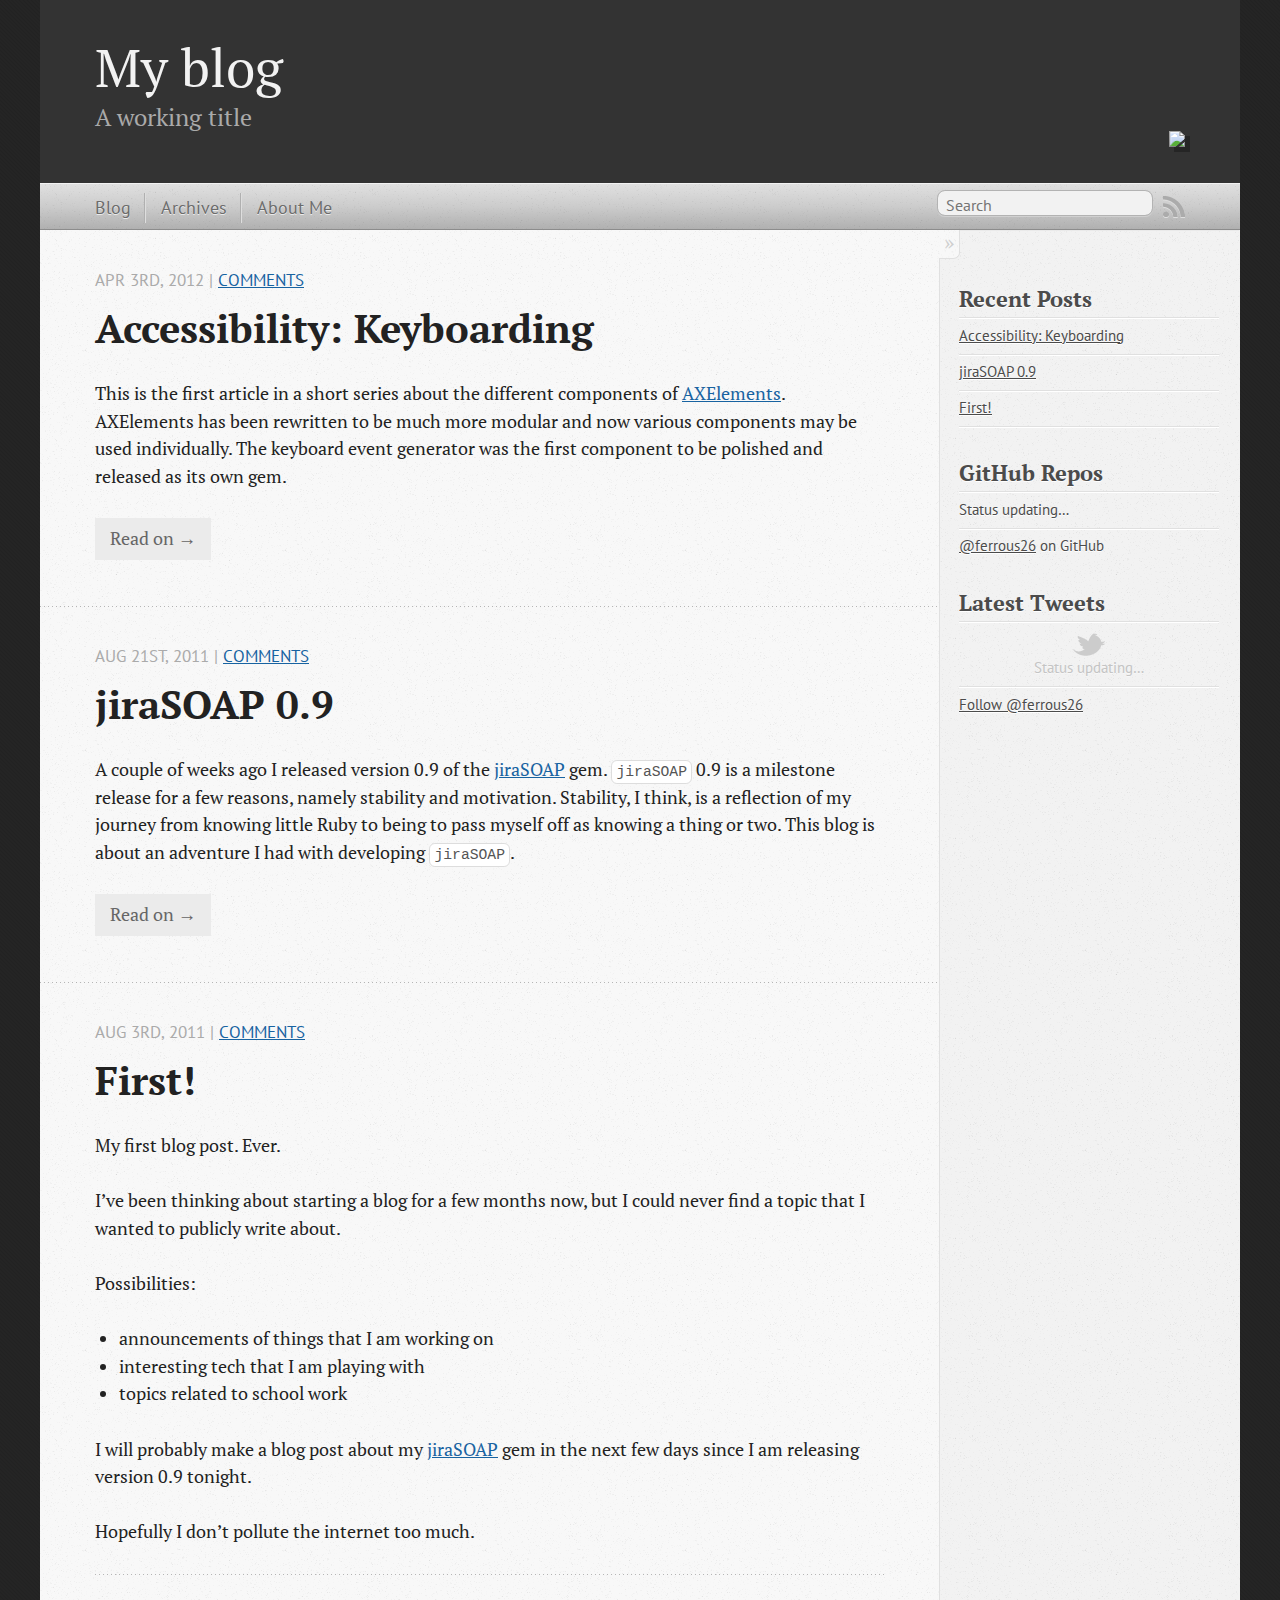
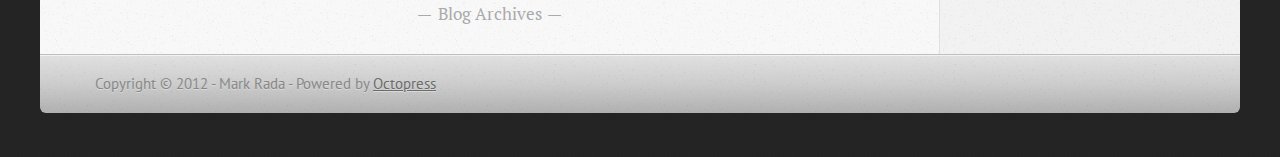
==== commit a3f57dd1: "Site updated at 2012-04-04 00:13:36 UTC" ====
--- a/index.html
+++ b/index.html
@@ -43,6 +43,7 @@
     <h2>A working title</h2>
   
 </hgroup>
+<img src="http://www.gravatar.com/avatar/5be554263c7e2881e210ae9331e1bded.png?s=128" />
 
 </header>
   <nav role="navigation"><ul class="subscription" data-subscription="rss">
@@ -60,6 +61,7 @@
 <ul role=main-navigation>
   <li><a href="/">Blog</a></li>
   <li><a href="/blog/archives">Archives</a></li>
+  <li><a href="/blog/about">About Me</a></li>
 </ul>
 
 </nav>
--- a/stylesheets/screen.css
+++ b/stylesheets/screen.css
@@ -1 +1 @@
-html,body,div,span,applet,object,iframe,h1,h2,h3,h4,h5,h6,p,blockquote,pre,a,abbr,acronym,address,big,cite,code,del,dfn,em,img,ins,kbd,q,s,samp,small,strike,strong,sub,sup,tt,var,b,u,i,center,dl,dt,dd,ol,ul,li,fieldset,form,label,legend,table,caption,tbody,tfoot,thead,tr,th,td,article,aside,canvas,details,embed,figure,figcaption,footer,header,hgroup,menu,nav,output,ruby,section,summary,time,mark,audio,video{margin:0;padding:0;border:0;font-size:100%;font:inherit;vertical-align:baseline}body{line-height:1}ol,ul{list-style:none}table{border-collapse:collapse;border-spacing:0}caption,th,td{text-align:left;font-weight:normal;vertical-align:middle}q,blockquote{quotes:none}q:before,q:after,blockquote:before,blockquote:after{content:"";content:none}a img{border:none}article,aside,details,figcaption,figure,footer,header,hgroup,menu,nav,section,summary{display:block}article,aside,details,figcaption,figure,footer,header,hgroup,menu,nav,section,summary{display:block}a{color:#1863a1}a:visited{color:#751590}a:focus{color:#0181eb}a:hover{color:#0181eb}a:active{color:#01579f}aside.sidebar a{color:#1863a1}aside.sidebar a:focus{color:#0181eb}aside.sidebar a:hover{color:#0181eb}aside.sidebar a:active{color:#01579f}a{-webkit-transition:color 0.3s;-moz-transition:color 0.3s;-ms-transition:color 0.3s;-o-transition:color 0.3s;transition:color 0.3s}html{background:#252525 url('/images/line-tile.png?1332705667') top left}body>div{background:#f2f2f2 url('/images/noise.png?1332705667') top left;border-bottom:1px solid #bfbfbf}body>div>div{background:#f8f8f8 url('/images/noise.png?1332705667') top left;border-right:1px solid #e0e0e0}.heading,body>header h1,h1,h2,h3,h4,h5,h6{font-family:"PT Serif","Georgia","Helvetica Neue",Arial,sans-serif}.sans,body>header h2,body>nav form .search,body>nav a,article header p.meta,article>footer,#content .blog-index footer,html .gist .gist-file .gist-meta,#blog-archives a.category,#blog-archives time,aside.sidebar section,body>footer{font-family:"PT Sans","Helvetica Neue",Arial,sans-serif}.serif,body,#content .blog-index a[rel=full-article]{font-family:"PT Serif",Georgia,Times,"Times New Roman",serif}.mono,pre,code,tt,p code,li code{font-family:Menlo,Monaco,"Andale Mono","lucida console","Courier New",monospace}body>header h1{font-size:2.2em;font-family:"PT Serif","Georgia","Helvetica Neue",Arial,sans-serif;font-weight:normal;line-height:1.2em;margin-bottom:0.6667em}body>header h2{font-family:"PT Serif","Georgia","Helvetica Neue",Arial,sans-serif}body{line-height:1.5em;color:#222}h1{font-size:2.2em;line-height:1.2em}@media only screen and (min-width: 992px){body{font-size:1.15em}h1{font-size:2.6em;line-height:1.2em}}h1,h2,h3,h4,h5,h6{text-rendering:optimizelegibility;margin-bottom:1em;font-weight:bold}h2,section h1{font-size:1.5em}h3,section h2,section section h1{font-size:1.3em}h4,section h3,section section h2,section section section h1{font-size:1em}h5,section h4,section section h3{font-size:.9em}h6,section h5,section section h4,section section section h3{font-size:.8em}p,blockquote,ul,ol{margin-bottom:1.5em}ul{list-style-type:disc}ul ul{list-style-type:circle;margin-bottom:0px}ul ul ul{list-style-type:square;margin-bottom:0px}ol{list-style-type:decimal}ol ol{list-style-type:lower-alpha;margin-bottom:0px}ol ol ol{list-style-type:lower-roman;margin-bottom:0px}ul,ul ul,ul ol,ol,ol ul,ol ol{margin-left:1.3em}strong{font-weight:bold}em{font-style:italic}sup,sub{font-size:0.8em;position:relative;display:inline-block}sup{top:-0.5em}sub{bottom:-0.5em}q{font-style:italic}q:before{content:"\201C"}q:after{content:"\201D"}em,dfn{font-style:italic}strong,dfn{font-weight:bold}del,s{text-decoration:line-through}abbr,acronym{border-bottom:1px dotted;cursor:help}sub,sup{line-height:0}hr{margin-bottom:0.2em}small{font-size:.8em}big{font-size:1.2em}blockquote{font-style:italic;position:relative;font-size:1.2em;line-height:1.5em;padding-left:1em;border-left:4px solid rgba(170,170,170,0.5)}blockquote cite{font-style:italic}blockquote cite a{color:#aaa !important;word-wrap:break-word}blockquote cite:before{content:'\2014';padding-right:.3em;padding-left:.3em;color:#aaa}@media only screen and (min-width: 992px){blockquote{padding-left:1.5em;border-left-width:4px}}.pullquote-right:before,.pullquote-left:before{padding:0;border:none;content:attr(data-pullquote);float:right;width:45%;margin:.5em 0 1em 1.5em;position:relative;top:7px;font-size:1.4em;line-height:1.45em}.pullquote-left:before{float:left;margin:.5em 1.5em 1em 0}.force-wrap,article a,aside.sidebar a{white-space:-moz-pre-wrap;white-space:-pre-wrap;white-space:-o-pre-wrap;white-space:pre-wrap;word-wrap:break-word}.group,body>header,body>nav,body>footer,body #content>article,body #content>div>article,body #content>div>section,body div.pagination,aside.sidebar,#main,#content,.collapse-sidebar aside.sidebar{*zoom:1}.group:after,body>header:after,body>nav:after,body>footer:after,body #content>article:after,body #content>div>article:after,body #content>div>section:after,body div.pagination:after,aside.sidebar:after,#main:after,#content:after,.collapse-sidebar aside.sidebar:after{content:"";display:table;clear:both}body{-webkit-text-size-adjust:none;max-width:1200px;position:relative;margin:0 auto}body>header,body>nav,body>footer,body #content>article,body #content>div>article,body #content>div>section{padding-left:18px;padding-right:18px}@media only screen and (min-width: 480px){body>header,body>nav,body>footer,body #content>article,body #content>div>article,body #content>div>section{padding-left:25px;padding-right:25px}}@media only screen and (min-width: 768px){body>header,body>nav,body>footer,body #content>article,body #content>div>article,body #content>div>section{padding-left:35px;padding-right:35px}}@media only screen and (min-width: 992px){body>header,body>nav,body>footer,body #content>article,body #content>div>article,body #content>div>section{padding-left:55px;padding-right:55px}}body div.pagination{margin-left:18px;margin-right:18px}@media only screen and (min-width: 480px){body div.pagination{margin-left:25px;margin-right:25px}}@media only screen and (min-width: 768px){body div.pagination{margin-left:35px;margin-right:35px}}@media only screen and (min-width: 992px){body div.pagination{margin-left:55px;margin-right:55px}}body>header{font-size:1em;padding-top:1.5em;padding-bottom:1.5em}#content{overflow:hidden}#content>div,#content>article{width:100%}aside.sidebar{float:none;padding:0 18px 1px;background-color:#f7f7f7;border-top:1px solid #e0e0e0}.flex-content,article img,article video,article .flash-video,aside.sidebar img{max-width:100%;height:auto}.basic-alignment.left,article img.left,article video.left,article .left.flash-video,aside.sidebar img.left{float:left;margin-right:1.5em}.basic-alignment.right,article img.right,article video.right,article .right.flash-video,aside.sidebar img.right{float:right;margin-left:1.5em}.basic-alignment.center,article img.center,article video.center,article .center.flash-video,aside.sidebar img.center{display:block;margin:0 auto 1.5em}.basic-alignment.left,article img.left,article video.left,article .left.flash-video,aside.sidebar img.left,.basic-alignment.right,article img.right,article video.right,article .right.flash-video,aside.sidebar img.right{margin-bottom:.8em}.toggle-sidebar,.no-sidebar .toggle-sidebar{display:none}@media only screen and (min-width: 750px){body.sidebar-footer aside.sidebar{float:none;width:auto;clear:left;margin:0;padding:0 35px 1px;background-color:#f7f7f7;border-top:1px solid #eaeaea}body.sidebar-footer aside.sidebar section.odd,body.sidebar-footer aside.sidebar section.even{float:left;width:48%}body.sidebar-footer aside.sidebar section.odd{margin-left:0}body.sidebar-footer aside.sidebar section.even{margin-left:4%}body.sidebar-footer aside.sidebar.thirds section{width:30%;margin-left:5%}body.sidebar-footer aside.sidebar.thirds section.first{margin-left:0;clear:both}}body.sidebar-footer #content{margin-right:0px}body.sidebar-footer .toggle-sidebar{display:none}@media only screen and (min-width: 550px){body>header{font-size:1em}}@media only screen and (min-width: 750px){aside.sidebar{float:none;width:auto;clear:left;margin:0;padding:0 35px 1px;background-color:#f7f7f7;border-top:1px solid #eaeaea}aside.sidebar section.odd,aside.sidebar section.even{float:left;width:48%}aside.sidebar section.odd{margin-left:0}aside.sidebar section.even{margin-left:4%}aside.sidebar.thirds section{width:30%;margin-left:5%}aside.sidebar.thirds section.first{margin-left:0;clear:both}}@media only screen and (min-width: 768px){body{-webkit-text-size-adjust:auto}body>header{font-size:1.2em}#main{padding:0;margin:0 auto}#content{overflow:visible;margin-right:240px;position:relative}.no-sidebar #content{margin-right:0;border-right:0}.collapse-sidebar #content{margin-right:20px}#content>div,#content>article{padding-top:17.5px;padding-bottom:17.5px;float:left}aside.sidebar{width:210px;padding:0 15px 15px;background:none;clear:none;float:left;margin:0 -100% 0 0}aside.sidebar section{width:auto;margin-left:0}aside.sidebar section.odd,aside.sidebar section.even{float:none;width:auto;margin-left:0}.collapse-sidebar aside.sidebar{float:none;width:auto;clear:left;margin:0;padding:0 35px 1px;background-color:#f7f7f7;border-top:1px solid #eaeaea}.collapse-sidebar aside.sidebar section.odd,.collapse-sidebar aside.sidebar section.even{float:left;width:48%}.collapse-sidebar aside.sidebar section.odd{margin-left:0}.collapse-sidebar aside.sidebar section.even{margin-left:4%}.collapse-sidebar aside.sidebar.thirds section{width:30%;margin-left:5%}.collapse-sidebar aside.sidebar.thirds section.first{margin-left:0;clear:both}}@media only screen and (min-width: 992px){body>header{font-size:1.3em}#content{margin-right:300px}#content>div,#content>article{padding-top:27.5px;padding-bottom:27.5px}aside.sidebar{width:260px;padding:1.2em 20px 20px}.collapse-sidebar aside.sidebar{padding-left:55px;padding-right:55px}}@media only screen and (min-width: 768px){ul,ol{margin-left:0}}body>header{background:#333}body>header h1{display:inline-block;margin:0}body>header h1 a,body>header h1 a:visited,body>header h1 a:hover{color:#f2f2f2;text-decoration:none}body>header h2{margin:.2em 0 0;font-size:1em;color:#aaa;font-weight:normal}body>nav{position:relative;background-color:#ccc;background:url('/images/noise.png?1332705667'),-webkit-gradient(linear, 50% 0%, 50% 100%, color-stop(0%, #e0e0e0), color-stop(50%, #cccccc), color-stop(100%, #b0b0b0));background:url('/images/noise.png?1332705667'),-webkit-linear-gradient(#e0e0e0,#cccccc,#b0b0b0);background:url('/images/noise.png?1332705667'),-moz-linear-gradient(#e0e0e0,#cccccc,#b0b0b0);background:url('/images/noise.png?1332705667'),-o-linear-gradient(#e0e0e0,#cccccc,#b0b0b0);background:url('/images/noise.png?1332705667'),-ms-linear-gradient(#e0e0e0,#cccccc,#b0b0b0);background:url('/images/noise.png?1332705667'),linear-gradient(#e0e0e0,#cccccc,#b0b0b0);border-top:1px solid #f2f2f2;border-bottom:1px solid #8c8c8c;padding-top:.35em;padding-bottom:.35em}body>nav form{-webkit-background-clip:padding;-moz-background-clip:padding;background-clip:padding-box;margin:0;padding:0}body>nav form .search{padding:.3em .5em 0;font-size:.85em;line-height:1.1em;width:95%;-webkit-border-radius:0.5em;-moz-border-radius:0.5em;-ms-border-radius:0.5em;-o-border-radius:0.5em;border-radius:0.5em;-webkit-background-clip:padding;-moz-background-clip:padding;background-clip:padding-box;-webkit-box-shadow:#d1d1d1 0 1px;-moz-box-shadow:#d1d1d1 0 1px;box-shadow:#d1d1d1 0 1px;background-color:#f2f2f2;border:1px solid #b3b3b3;color:#888}body>nav form .search:focus{color:#444;border-color:#80b1df;-webkit-box-shadow:#80b1df 0 0 4px,#80b1df 0 0 3px inset;-moz-box-shadow:#80b1df 0 0 4px,#80b1df 0 0 3px inset;box-shadow:#80b1df 0 0 4px,#80b1df 0 0 3px inset;background-color:#fff;outline:none}body>nav fieldset[role=search]{float:right;width:48%}body>nav fieldset.mobile-nav{float:left;width:48%}body>nav fieldset.mobile-nav select{width:100%;font-size:.8em;border:1px solid #888}body>nav ul{display:none}@media only screen and (min-width: 550px){body>nav{font-size:.9em}body>nav ul{margin:0;padding:0;border:0;overflow:hidden;*zoom:1;float:left;display:block;padding-top:.15em}body>nav ul li{list-style-image:none;list-style-type:none;margin-left:0;white-space:nowrap;display:inline;float:left;padding-left:0;padding-right:0}body>nav ul li:first-child,body>nav ul li.first{padding-left:0}body>nav ul li:last-child{padding-right:0}body>nav ul li.last{padding-right:0}body>nav ul.subscription{margin-left:.8em;float:right}body>nav ul.subscription li:last-child a{padding-right:0}body>nav ul li{margin:0}body>nav a{color:#6b6b6b;text-shadow:#ebebeb 0 1px;float:left;text-decoration:none;font-size:1.1em;padding:.1em 0;line-height:1.5em}body>nav a:visited{color:#6b6b6b}body>nav a:hover{color:#2b2b2b}body>nav li+li{border-left:1px solid #b0b0b0;margin-left:.8em}body>nav li+li a{padding-left:.8em;border-left:1px solid #dedede}body>nav form{float:right;text-align:left;padding-left:.8em;width:175px}body>nav form .search{width:93%;font-size:.95em;line-height:1.2em}body>nav ul[data-subscription$=email]+form{width:97px}body>nav ul[data-subscription$=email]+form .search{width:91%}body>nav fieldset.mobile-nav{display:none}body>nav fieldset[role=search]{width:99%}}@media only screen and (min-width: 992px){body>nav form{width:215px}body>nav ul[data-subscription$=email]+form{width:147px}}.no-placeholder body>nav .search{background:#f2f2f2 url('/images/search.png?1332705667') 0.3em 0.25em no-repeat;text-indent:1.3em}@media only screen and (min-width: 550px){.maskImage body>nav ul[data-subscription$=email]+form{width:123px}}@media only screen and (min-width: 992px){.maskImage body>nav ul[data-subscription$=email]+form{width:173px}}.maskImage ul.subscription{position:relative;top:.2em}.maskImage ul.subscription li,.maskImage ul.subscription a{border:0;padding:0}.maskImage a[rel=subscribe-rss]{position:relative;top:0px;text-indent:-999999em;background-color:#dedede;border:0;padding:0}.maskImage a[rel=subscribe-rss],.maskImage a[rel=subscribe-rss]:after{-webkit-mask-image:url('/images/rss.png?1332705667');-moz-mask-image:url('/images/rss.png?1332705667');-ms-mask-image:url('/images/rss.png?1332705667');-o-mask-image:url('/images/rss.png?1332705667');mask-image:url('/images/rss.png?1332705667');-webkit-mask-repeat:no-repeat;-moz-mask-repeat:no-repeat;-ms-mask-repeat:no-repeat;-o-mask-repeat:no-repeat;mask-repeat:no-repeat;width:22px;height:22px}.maskImage a[rel=subscribe-rss]:after{content:"";position:absolute;top:-1px;left:0;background-color:#ababab}.maskImage a[rel=subscribe-rss]:hover:after{background-color:#9e9e9e}.maskImage a[rel=subscribe-email]{position:relative;top:0px;text-indent:-999999em;background-color:#dedede;border:0;padding:0}.maskImage a[rel=subscribe-email],.maskImage a[rel=subscribe-email]:after{-webkit-mask-image:url('/images/email.png?1332705667');-moz-mask-image:url('/images/email.png?1332705667');-ms-mask-image:url('/images/email.png?1332705667');-o-mask-image:url('/images/email.png?1332705667');mask-image:url('/images/email.png?1332705667');-webkit-mask-repeat:no-repeat;-moz-mask-repeat:no-repeat;-ms-mask-repeat:no-repeat;-o-mask-repeat:no-repeat;mask-repeat:no-repeat;width:28px;height:22px}.maskImage a[rel=subscribe-email]:after{content:"";position:absolute;top:-1px;left:0;background-color:#ababab}.maskImage a[rel=subscribe-email]:hover:after{background-color:#9e9e9e}article{padding-top:1em}article header{position:relative;padding-top:2em;padding-bottom:1em;margin-bottom:1em;background:url('[data-uri]') bottom left repeat-x}article header h1{margin:0}article header h1 a{text-decoration:none}article header h1 a:hover{text-decoration:underline}article header p{font-size:.9em;color:#aaa;margin:0}article header p.meta{text-transform:uppercase;position:absolute;top:0}@media only screen and (min-width: 768px){article header{margin-bottom:1.5em;padding-bottom:1em;background:url('[data-uri]') bottom left repeat-x}}article h2{padding-top:0.8em;background:url('[data-uri]') top left repeat-x}.entry-content article h2:first-child,article header+h2{padding-top:0}article h2:first-child,article header+h2{background:none}article .feature{padding-top:.5em;margin-bottom:1em;padding-bottom:1em;background:url('[data-uri]') bottom left repeat-x;font-size:2.0em;font-style:italic;line-height:1.3em}article img,article video,article .flash-video{-webkit-border-radius:0.3em;-moz-border-radius:0.3em;-ms-border-radius:0.3em;-o-border-radius:0.3em;border-radius:0.3em;-webkit-box-shadow:rgba(0,0,0,0.15) 0 1px 4px;-moz-box-shadow:rgba(0,0,0,0.15) 0 1px 4px;box-shadow:rgba(0,0,0,0.15) 0 1px 4px;-webkit-box-sizing:border-box;-moz-box-sizing:border-box;box-sizing:border-box;border:#fff 0.5em solid}article video,article .flash-video{margin:0 auto 1.5em}article video{display:block;width:100%}article .flash-video>div{position:relative;display:block;padding-bottom:56.25%;padding-top:1px;height:0;overflow:hidden}article .flash-video>div iframe,article .flash-video>div object,article .flash-video>div embed{position:absolute;top:0;left:0;width:100%;height:100%}article>footer{padding-bottom:2.5em;margin-top:2em}article>footer p.meta{margin-bottom:.8em;font-size:.85em;clear:both;overflow:hidden}.blog-index article+article{background:url('[data-uri]') top left repeat-x}#content .blog-index{padding-top:0;padding-bottom:0}#content .blog-index article{padding-top:2em}#content .blog-index article header{background:none;padding-bottom:0}#content .blog-index article h1{font-size:2.2em}#content .blog-index article h1 a{color:inherit}#content .blog-index article h1 a:hover{color:#0181eb}#content .blog-index a[rel=full-article]{background:#ebebeb;display:inline-block;padding:.4em .8em;margin-right:.5em;text-decoration:none;color:#666;-webkit-transition:background-color 0.5s;-moz-transition:background-color 0.5s;-ms-transition:background-color 0.5s;-o-transition:background-color 0.5s;transition:background-color 0.5s}#content .blog-index a[rel=full-article]:hover{background:#0181eb;text-shadow:none;color:#f8f8f8}#content .blog-index footer{margin-top:1em}.separator,article>footer .byline+time:before,article>footer time+time:before,article>footer .comments:before,article>footer .byline ~ .categories:before{content:"\2022 ";padding:0 .4em 0 .2em;display:inline-block}#content div.pagination{text-align:center;font-size:.95em;position:relative;background:url('[data-uri]') top left repeat-x;padding-top:1.5em;padding-bottom:1.5em}#content div.pagination a{text-decoration:none;color:#aaa}#content div.pagination a.prev{position:absolute;left:0}#content div.pagination a.next{position:absolute;right:0}#content div.pagination a:hover{color:#0181eb}#content div.pagination a[href*=archive]:before,#content div.pagination a[href*=archive]:after{content:'\2014';padding:0 .3em}p.meta+.sharing{padding-top:1em;padding-left:0;background:url('[data-uri]') top left repeat-x}#fb-root{display:none}.highlight,html .gist .gist-file .gist-syntax .gist-highlight{border:1px solid #05232b !important}.highlight table td.code,html .gist .gist-file .gist-syntax .gist-highlight table td.code{width:100%}.highlight .line-numbers,html .gist .gist-file .gist-syntax .gist-highlight .line-numbers{text-align:right;font-size:13px;line-height:1.45em;background:#073642 url('/images/noise.png?1332705667') top left !important;border-right:1px solid #00232c !important;-webkit-box-shadow:#083e4b -1px 0 inset;-moz-box-shadow:#083e4b -1px 0 inset;box-shadow:#083e4b -1px 0 inset;text-shadow:#021014 0 -1px;padding:.8em !important;-webkit-border-radius:0;-moz-border-radius:0;-ms-border-radius:0;-o-border-radius:0;border-radius:0}.highlight .line-numbers span,html .gist .gist-file .gist-syntax .gist-highlight .line-numbers span{color:#586e75 !important}figure.code,.gist-file,pre{-webkit-box-shadow:rgba(0,0,0,0.06) 0 0 10px;-moz-box-shadow:rgba(0,0,0,0.06) 0 0 10px;box-shadow:rgba(0,0,0,0.06) 0 0 10px}figure.code .highlight pre,.gist-file .highlight pre,pre .highlight pre{-webkit-box-shadow:none;-moz-box-shadow:none;box-shadow:none}html .gist .gist-file{margin-bottom:1.8em;position:relative;border:none;padding-top:26px !important}html .gist .gist-file .gist-syntax{border-bottom:0 !important;background:none !important}html .gist .gist-file .gist-syntax .gist-highlight{background:#002b36 !important}html .gist .gist-file .gist-meta{padding:.6em 0.8em;border:1px solid #083e4b !important;color:#586e75;font-size:.7em !important;background:#073642 url('/images/noise.png?1332705667') top left;line-height:1.5em}html .gist .gist-file .gist-meta a{color:#75878b !important;text-decoration:none}html .gist .gist-file .gist-meta a:hover{text-decoration:underline}html .gist .gist-file .gist-meta a:hover{color:#93a1a1 !important}html .gist .gist-file .gist-meta a[href*='#file']{position:absolute;top:0;left:0;right:-10px;color:#474747 !important}html .gist .gist-file .gist-meta a[href*='#file']:hover{color:#1863a1 !important}html .gist .gist-file .gist-meta a[href*=raw]{top:.4em}pre{background:#002b36 url('/images/noise.png?1332705667') top left;-webkit-border-radius:0.4em;-moz-border-radius:0.4em;-ms-border-radius:0.4em;-o-border-radius:0.4em;border-radius:0.4em;border:1px solid #05232b;line-height:1.45em;font-size:13px;margin-bottom:2.1em;padding:.8em 1em;color:#93a1a1;overflow:auto}h3.filename+pre{-moz-border-radius-topleft:0px;-webkit-border-top-left-radius:0px;-ms-border-top-left-radius:0px;-o-border-top-left-radius:0px;border-top-left-radius:0px;-moz-border-radius-topright:0px;-webkit-border-top-right-radius:0px;-ms-border-top-right-radius:0px;-o-border-top-right-radius:0px;border-top-right-radius:0px}p code,li code{display:inline-block;white-space:no-wrap;background:#fff;font-size:.8em;line-height:1.5em;color:#555;border:1px solid #ddd;-webkit-border-radius:0.4em;-moz-border-radius:0.4em;-ms-border-radius:0.4em;-o-border-radius:0.4em;border-radius:0.4em;padding:0 .3em;margin:-1px 0}p pre code,li pre code{font-size:1em !important;background:none;border:none}.pre-code,html .gist .gist-file .gist-syntax .gist-highlight pre,.highlight code{font-family:Menlo,Monaco,"Andale Mono","lucida console","Courier New",monospace !important;overflow:scroll;overflow-y:hidden;display:block;padding:.8em !important;overflow-x:auto;line-height:1.45em;background:#002b36 url('/images/noise.png?1332705667') top left !important;color:#93a1a1 !important}.pre-code *::-moz-selection,html .gist .gist-file .gist-syntax .gist-highlight pre *::-moz-selection,.highlight code *::-moz-selection{background:#386774;color:inherit;text-shadow:#002b36 0 1px}.pre-code *::-webkit-selection,html .gist .gist-file .gist-syntax .gist-highlight pre *::-webkit-selection,.highlight code *::-webkit-selection{background:#386774;color:inherit;text-shadow:#002b36 0 1px}.pre-code *::selection,html .gist .gist-file .gist-syntax .gist-highlight pre *::selection,.highlight code *::selection{background:#386774;color:inherit;text-shadow:#002b36 0 1px}.pre-code span,html .gist .gist-file .gist-syntax .gist-highlight pre span,.highlight code span{color:#93a1a1 !important}.pre-code span,html .gist .gist-file .gist-syntax .gist-highlight pre span,.highlight code span{font-style:normal !important;font-weight:normal !important}.pre-code .c,html .gist .gist-file .gist-syntax .gist-highlight pre .c,.highlight code .c{color:#586e75 !important;font-style:italic !important}.pre-code .cm,html .gist .gist-file .gist-syntax .gist-highlight pre .cm,.highlight code .cm{color:#586e75 !important;font-style:italic !important}.pre-code .cp,html .gist .gist-file .gist-syntax .gist-highlight pre .cp,.highlight code .cp{color:#586e75 !important;font-style:italic !important}.pre-code .c1,html .gist .gist-file .gist-syntax .gist-highlight pre .c1,.highlight code .c1{color:#586e75 !important;font-style:italic !important}.pre-code .cs,html .gist .gist-file .gist-syntax .gist-highlight pre .cs,.highlight code .cs{color:#586e75 !important;font-weight:bold !important;font-style:italic !important}.pre-code .err,html .gist .gist-file .gist-syntax .gist-highlight pre .err,.highlight code .err{color:#dc322f !important;background:none !important}.pre-code .k,html .gist .gist-file .gist-syntax .gist-highlight pre .k,.highlight code .k{color:#cb4b16 !important}.pre-code .o,html .gist .gist-file .gist-syntax .gist-highlight pre .o,.highlight code .o{color:#93a1a1 !important;font-weight:bold !important}.pre-code .p,html .gist .gist-file .gist-syntax .gist-highlight pre .p,.highlight code .p{color:#93a1a1 !important}.pre-code .ow,html .gist .gist-file .gist-syntax .gist-highlight pre .ow,.highlight code .ow{color:#2aa198 !important;font-weight:bold !important}.pre-code .gd,html .gist .gist-file .gist-syntax .gist-highlight pre .gd,.highlight code .gd{color:#93a1a1 !important;background-color:#372c34 !important;display:inline-block}.pre-code .gd .x,html .gist .gist-file .gist-syntax .gist-highlight pre .gd .x,.highlight code .gd .x{color:#93a1a1 !important;background-color:#4d2d33 !important;display:inline-block}.pre-code .ge,html .gist .gist-file .gist-syntax .gist-highlight pre .ge,.highlight code .ge{color:#93a1a1 !important;font-style:italic !important}.pre-code .gh,html .gist .gist-file .gist-syntax .gist-highlight pre .gh,.highlight code .gh{color:#586e75 !important}.pre-code .gi,html .gist .gist-file .gist-syntax .gist-highlight pre .gi,.highlight code .gi{color:#93a1a1 !important;background-color:#1a412b !important;display:inline-block}.pre-code .gi .x,html .gist .gist-file .gist-syntax .gist-highlight pre .gi .x,.highlight code .gi .x{color:#93a1a1 !important;background-color:#355720 !important;display:inline-block}.pre-code .gs,html .gist .gist-file .gist-syntax .gist-highlight pre .gs,.highlight code .gs{color:#93a1a1 !important;font-weight:bold !important}.pre-code .gu,html .gist .gist-file .gist-syntax .gist-highlight pre .gu,.highlight code .gu{color:#6c71c4 !important}.pre-code .kc,html .gist .gist-file .gist-syntax .gist-highlight pre .kc,.highlight code .kc{color:#859900 !important;font-weight:bold !important}.pre-code .kd,html .gist .gist-file .gist-syntax .gist-highlight pre .kd,.highlight code .kd{color:#268bd2 !important}.pre-code .kp,html .gist .gist-file .gist-syntax .gist-highlight pre .kp,.highlight code .kp{color:#cb4b16 !important;font-weight:bold !important}.pre-code .kr,html .gist .gist-file .gist-syntax .gist-highlight pre .kr,.highlight code .kr{color:#d33682 !important;font-weight:bold !important}.pre-code .kt,html .gist .gist-file .gist-syntax .gist-highlight pre .kt,.highlight code .kt{color:#2aa198 !important}.pre-code .n,html .gist .gist-file .gist-syntax .gist-highlight pre .n,.highlight code .n{color:#268bd2 !important}.pre-code .na,html .gist .gist-file .gist-syntax .gist-highlight pre .na,.highlight code .na{color:#268bd2 !important}.pre-code .nb,html .gist .gist-file .gist-syntax .gist-highlight pre .nb,.highlight code .nb{color:#859900 !important}.pre-code .nc,html .gist .gist-file .gist-syntax .gist-highlight pre .nc,.highlight code .nc{color:#d33682 !important}.pre-code .no,html .gist .gist-file .gist-syntax .gist-highlight pre .no,.highlight code .no{color:#b58900 !important}.pre-code .nl,html .gist .gist-file .gist-syntax .gist-highlight pre .nl,.highlight code .nl{color:#859900 !important}.pre-code .ne,html .gist .gist-file .gist-syntax .gist-highlight pre .ne,.highlight code .ne{color:#268bd2 !important;font-weight:bold !important}.pre-code .nf,html .gist .gist-file .gist-syntax .gist-highlight pre .nf,.highlight code .nf{color:#268bd2 !important;font-weight:bold !important}.pre-code .nn,html .gist .gist-file .gist-syntax .gist-highlight pre .nn,.highlight code .nn{color:#b58900 !important}.pre-code .nt,html .gist .gist-file .gist-syntax .gist-highlight pre .nt,.highlight code .nt{color:#268bd2 !important;font-weight:bold !important}.pre-code .nx,html .gist .gist-file .gist-syntax .gist-highlight pre .nx,.highlight code .nx{color:#b58900 !important}.pre-code .vg,html .gist .gist-file .gist-syntax .gist-highlight pre .vg,.highlight code .vg{color:#268bd2 !important}.pre-code .vi,html .gist .gist-file .gist-syntax .gist-highlight pre .vi,.highlight code .vi{color:#268bd2 !important}.pre-code .nv,html .gist .gist-file .gist-syntax .gist-highlight pre .nv,.highlight code .nv{color:#268bd2 !important}.pre-code .mf,html .gist .gist-file .gist-syntax .gist-highlight pre .mf,.highlight code .mf{color:#2aa198 !important}.pre-code .m,html .gist .gist-file .gist-syntax .gist-highlight pre .m,.highlight code .m{color:#2aa198 !important}.pre-code .mh,html .gist .gist-file .gist-syntax .gist-highlight pre .mh,.highlight code .mh{color:#2aa198 !important}.pre-code .mi,html .gist .gist-file .gist-syntax .gist-highlight pre .mi,.highlight code .mi{color:#2aa198 !important}.pre-code .s,html .gist .gist-file .gist-syntax .gist-highlight pre .s,.highlight code .s{color:#2aa198 !important}.pre-code .sd,html .gist .gist-file .gist-syntax .gist-highlight pre .sd,.highlight code .sd{color:#2aa198 !important}.pre-code .s2,html .gist .gist-file .gist-syntax .gist-highlight pre .s2,.highlight code .s2{color:#2aa198 !important}.pre-code .se,html .gist .gist-file .gist-syntax .gist-highlight pre .se,.highlight code .se{color:#dc322f !important}.pre-code .si,html .gist .gist-file .gist-syntax .gist-highlight pre .si,.highlight code .si{color:#268bd2 !important}.pre-code .sr,html .gist .gist-file .gist-syntax .gist-highlight pre .sr,.highlight code .sr{color:#2aa198 !important}.pre-code .s1,html .gist .gist-file .gist-syntax .gist-highlight pre .s1,.highlight code .s1{color:#2aa198 !important}.pre-code div .gd,html .gist .gist-file .gist-syntax .gist-highlight pre div .gd,.highlight code div .gd,.pre-code div .gd .x,html .gist .gist-file .gist-syntax .gist-highlight pre div .gd .x,.highlight code div .gd .x,.pre-code div .gi,html .gist .gist-file .gist-syntax .gist-highlight pre div .gi,.highlight code div .gi,.pre-code div .gi .x,html .gist .gist-file .gist-syntax .gist-highlight pre div .gi .x,.highlight code div .gi .x{display:inline-block;width:100%}.highlight,.gist-highlight{margin-bottom:1.8em;background:#002b36;overflow-y:hidden;overflow-x:auto}.highlight pre,.gist-highlight pre{background:none;-webkit-border-radius:none;-moz-border-radius:none;-ms-border-radius:none;-o-border-radius:none;border-radius:none;border:none;padding:0;margin-bottom:0}pre::-webkit-scrollbar,.highlight::-webkit-scrollbar,.gist-highlight::-webkit-scrollbar{height:.5em;background:rgba(255,255,255,0.15)}pre::-webkit-scrollbar-thumb:horizontal,.highlight::-webkit-scrollbar-thumb:horizontal,.gist-highlight::-webkit-scrollbar-thumb:horizontal{background:rgba(255,255,255,0.2);-webkit-border-radius:4px;border-radius:4px}.highlight code{background:#000}figure.code{background:none;padding:0;border:0;margin-bottom:1.5em}figure.code pre{margin-bottom:0}figure.code figcaption{position:relative}figure.code .highlight{margin-bottom:0}.code-title,html .gist .gist-file .gist-meta a[href*='#file'],h3.filename,figure.code figcaption{text-align:center;font-size:13px;line-height:2em;text-shadow:#cbcccc 0 1px 0;color:#474747;font-weight:normal;margin-bottom:0;-moz-border-radius-topleft:5px;-webkit-border-top-left-radius:5px;-ms-border-top-left-radius:5px;-o-border-top-left-radius:5px;border-top-left-radius:5px;-moz-border-radius-topright:5px;-webkit-border-top-right-radius:5px;-ms-border-top-right-radius:5px;-o-border-top-right-radius:5px;border-top-right-radius:5px;font-family:"Helvetica Neue", Arial, "Lucida Grande", "Lucida Sans Unicode", Lucida, sans-serif;background:#aaa url('/images/code_bg.png?1332705667') top repeat-x;border:1px solid #565656;border-top-color:#cbcbcb;border-left-color:#a5a5a5;border-right-color:#a5a5a5;border-bottom:0}.download-source,html .gist .gist-file .gist-meta a[href*=raw],figure.code figcaption a{position:absolute;right:.8em;text-decoration:none;color:#666 !important;z-index:1;font-size:13px;text-shadow:#cbcccc 0 1px 0;padding-left:3em}.download-source:hover,html .gist .gist-file .gist-meta a[href*=raw]:hover,figure.code figcaption a:hover{text-decoration:underline}#archive #content>div,#archive #content>div>article{padding-top:0}#blog-archives{color:#aaa}#blog-archives article{padding:1em 0 1em;position:relative;background:url('[data-uri]') bottom left repeat-x}#blog-archives article:last-child{background:none}#blog-archives article footer{padding:0;margin:0}#blog-archives h1{color:#222;margin-bottom:.3em}#blog-archives h2{display:none}#blog-archives h1{font-size:1.5em}#blog-archives h1 a{text-decoration:none;color:inherit;font-weight:normal;display:inline-block}#blog-archives h1 a:hover{text-decoration:underline}#blog-archives h1 a:hover{color:#0181eb}#blog-archives a.category,#blog-archives time{color:#aaa}#blog-archives .entry-content{display:none}#blog-archives time{font-size:.9em;line-height:1.2em}#blog-archives time .month,#blog-archives time .day{display:inline-block}#blog-archives time .month{text-transform:uppercase}#blog-archives p{margin-bottom:1em}#blog-archives a,#blog-archives .entry-content a{color:inherit}#blog-archives a:hover,#blog-archives .entry-content a:hover{color:#0181eb}#blog-archives a:hover{color:#0181eb}@media only screen and (min-width: 550px){#blog-archives article{margin-left:5em}#blog-archives h2{margin-bottom:.3em;font-weight:normal;display:inline-block;position:relative;top:-1px;float:left}#blog-archives h2:first-child{padding-top:.75em}#blog-archives time{position:absolute;text-align:right;left:0em;top:1.8em}#blog-archives .year{display:none}#blog-archives article{padding-left:4.5em;padding-bottom:.7em}#blog-archives a.category{line-height:1.1em}}#content>.category article{margin-left:0;padding-left:6.8em}#content>.category .year{display:inline}.side-shadow-border,aside.sidebar section h1,aside.sidebar li{-webkit-box-shadow:#fff 0 1px;-moz-box-shadow:#fff 0 1px;box-shadow:#fff 0 1px}aside.sidebar{overflow:hidden;color:#4b4b4b;text-shadow:#fff 0 1px}aside.sidebar section{font-size:.8em;line-height:1.4em;margin-bottom:1.5em}aside.sidebar section h1{margin:1.5em 0 0;padding-bottom:.2em;border-bottom:1px solid #e0e0e0}aside.sidebar section h1+p{padding-top:.4em}aside.sidebar img{-webkit-border-radius:0.3em;-moz-border-radius:0.3em;-ms-border-radius:0.3em;-o-border-radius:0.3em;border-radius:0.3em;-webkit-box-shadow:rgba(0,0,0,0.15) 0 1px 4px;-moz-box-shadow:rgba(0,0,0,0.15) 0 1px 4px;box-shadow:rgba(0,0,0,0.15) 0 1px 4px;-webkit-box-sizing:border-box;-moz-box-sizing:border-box;box-sizing:border-box;border:#fff 0.3em solid}aside.sidebar ul{margin-bottom:0.5em;margin-left:0}aside.sidebar li{list-style:none;padding:.5em 0;margin:0;border-bottom:1px solid #e0e0e0}aside.sidebar li p:last-child{margin-bottom:0}aside.sidebar a{color:inherit;-webkit-transition:color 0.5s;-moz-transition:color 0.5s;-ms-transition:color 0.5s;-o-transition:color 0.5s;transition:color 0.5s}aside.sidebar:hover a{color:#1863a1}aside.sidebar:hover a:hover{color:#0181eb}.aside-alt-link,#tweets a[href*='twitter.com/search'],#pinboard_linkroll .pin-tag{color:#7e7e7e}.aside-alt-link:hover,#tweets a[href*='twitter.com/search']:hover,#pinboard_linkroll .pin-tag:hover{color:#0181eb}@media only screen and (min-width: 768px){.toggle-sidebar{outline:none;position:absolute;right:-10px;top:0;bottom:0;display:inline-block;text-decoration:none;color:#cecece;width:9px;cursor:pointer}.toggle-sidebar:hover{background:#e9e9e9;background:-webkit-gradient(linear, 0% 50%, 100% 50%, color-stop(0%, rgba(224,224,224,0.5)), color-stop(100%, rgba(224,224,224,0)));background:-webkit-linear-gradient(left, rgba(224,224,224,0.5),rgba(224,224,224,0));background:-moz-linear-gradient(left, rgba(224,224,224,0.5),rgba(224,224,224,0));background:-o-linear-gradient(left, rgba(224,224,224,0.5),rgba(224,224,224,0));background:-ms-linear-gradient(left, rgba(224,224,224,0.5),rgba(224,224,224,0));background:linear-gradient(left, rgba(224,224,224,0.5),rgba(224,224,224,0))}.toggle-sidebar:after{position:absolute;right:-11px;top:0;width:20px;font-size:1.2em;line-height:1.1em;padding-bottom:.15em;-moz-border-radius-bottomright:0.3em;-webkit-border-bottom-right-radius:0.3em;-ms-border-bottom-right-radius:0.3em;-o-border-bottom-right-radius:0.3em;border-bottom-right-radius:0.3em;text-align:center;background:#f8f8f8 url('/images/noise.png?1332705667') top left;border-bottom:1px solid #e0e0e0;border-right:1px solid #e0e0e0;content:"\00BB";text-indent:-1px}.collapse-sidebar .toggle-sidebar{text-indent:0px;right:-20px;width:19px}.collapse-sidebar .toggle-sidebar:hover{background:#e9e9e9}.collapse-sidebar .toggle-sidebar:after{border-left:1px solid #e0e0e0;text-shadow:#fff 0 1px;content:"\00AB";left:0px;right:0;text-align:center;text-indent:0;border:0;border-right-width:0;background:none}}#tweets .loading{background:url('[data-uri]') no-repeat center 0.5em;color:#c4c4c4;text-shadow:#f8f8f8 0 1px;text-align:center;padding:2.5em 0 .5em}#tweets .loading.error{background:url('[data-uri]') no-repeat center 0.5em}#tweets p{position:relative;padding-right:1em}#tweets a[href*=status]:first-child{color:#a4a4a4;float:right;padding:0 0 .1em 1em;position:relative;right:-1.3em;text-shadow:#fff 0 1px;font-size:.7em;text-decoration:none}#tweets a[href*=status]:first-child span{font-size:1.5em}#tweets a[href*=status]:first-child:hover{color:#0181eb;text-decoration:none}#tweets a[href*='twitter.com/search']{text-decoration:none}#tweets a[href*='twitter.com/search']:hover{text-decoration:underline}.googleplus h1{-moz-box-shadow:none !important;-webkit-box-shadow:none !important;-o-box-shadow:none !important;box-shadow:none !important;border-bottom:0px none !important}.googleplus a{text-decoration:none;white-space:normal !important;line-height:32px}.googleplus a img{float:left;margin-right:0.5em;border:0 none}.googleplus-hidden{position:absolute;top:-1000em;left:-1000em}#pinboard_linkroll .pin-title,#pinboard_linkroll .pin-description{display:block;margin-bottom:.5em}#pinboard_linkroll .pin-tag{text-decoration:none}#pinboard_linkroll .pin-tag:hover{text-decoration:underline}#pinboard_linkroll .pin-tag:after{content:','}#pinboard_linkroll .pin-tag:last-child:after{content:''}.delicious-posts a.delicious-link{margin-bottom:.5em;display:block}.delicious-posts p{font-size:1em}body>footer{font-size:.8em;color:#888;text-shadow:#d9d9d9 0 1px;background-color:#ccc;background:url('/images/noise.png?1332705667'),-webkit-gradient(linear, 50% 0%, 50% 100%, color-stop(0%, #e0e0e0), color-stop(50%, #cccccc), color-stop(100%, #b0b0b0));background:url('/images/noise.png?1332705667'),-webkit-linear-gradient(#e0e0e0,#cccccc,#b0b0b0);background:url('/images/noise.png?1332705667'),-moz-linear-gradient(#e0e0e0,#cccccc,#b0b0b0);background:url('/images/noise.png?1332705667'),-o-linear-gradient(#e0e0e0,#cccccc,#b0b0b0);background:url('/images/noise.png?1332705667'),-ms-linear-gradient(#e0e0e0,#cccccc,#b0b0b0);background:url('/images/noise.png?1332705667'),linear-gradient(#e0e0e0,#cccccc,#b0b0b0);border-top:1px solid #f2f2f2;position:relative;padding-top:1em;padding-bottom:1em;margin-bottom:3em;-moz-border-radius-bottomleft:0.4em;-webkit-border-bottom-left-radius:0.4em;-ms-border-bottom-left-radius:0.4em;-o-border-bottom-left-radius:0.4em;border-bottom-left-radius:0.4em;-moz-border-radius-bottomright:0.4em;-webkit-border-bottom-right-radius:0.4em;-ms-border-bottom-right-radius:0.4em;-o-border-bottom-right-radius:0.4em;border-bottom-right-radius:0.4em;z-index:1}body>footer a{color:#6b6b6b}body>footer a:visited{color:#6b6b6b}body>footer a:hover{color:#484848}body>footer p:last-child{margin-bottom:0}
+html,body,div,span,applet,object,iframe,h1,h2,h3,h4,h5,h6,p,blockquote,pre,a,abbr,acronym,address,big,cite,code,del,dfn,em,img,ins,kbd,q,s,samp,small,strike,strong,sub,sup,tt,var,b,u,i,center,dl,dt,dd,ol,ul,li,fieldset,form,label,legend,table,caption,tbody,tfoot,thead,tr,th,td,article,aside,canvas,details,embed,figure,figcaption,footer,header,hgroup,menu,nav,output,ruby,section,summary,time,mark,audio,video{margin:0;padding:0;border:0;font-size:100%;font:inherit;vertical-align:baseline}body{line-height:1}ol,ul{list-style:none}table{border-collapse:collapse;border-spacing:0}caption,th,td{text-align:left;font-weight:normal;vertical-align:middle}q,blockquote{quotes:none}q:before,q:after,blockquote:before,blockquote:after{content:"";content:none}a img{border:none}article,aside,details,figcaption,figure,footer,header,hgroup,menu,nav,section,summary{display:block}article,aside,details,figcaption,figure,footer,header,hgroup,menu,nav,section,summary{display:block}a{color:#1863a1}a:visited{color:#751590}a:focus{color:#0181eb}a:hover{color:#0181eb}a:active{color:#01579f}aside.sidebar a{color:#1863a1}aside.sidebar a:focus{color:#0181eb}aside.sidebar a:hover{color:#0181eb}aside.sidebar a:active{color:#01579f}a{-webkit-transition:color 0.3s;-moz-transition:color 0.3s;-ms-transition:color 0.3s;-o-transition:color 0.3s;transition:color 0.3s}html{background:#252525 url('/images/line-tile.png?1333496189') top left}body>div{background:#f2f2f2 url('/images/noise.png?1333496189') top left;border-bottom:1px solid #bfbfbf}body>div>div{background:#f8f8f8 url('/images/noise.png?1333496189') top left;border-right:1px solid #e0e0e0}.heading,body>header h1,h1,h2,h3,h4,h5,h6{font-family:"PT Serif","Georgia","Helvetica Neue",Arial,sans-serif}.sans,body>header h2,body>nav form .search,body>nav a,article header p.meta,article>footer,#content .blog-index footer,html .gist .gist-file .gist-meta,#blog-archives a.category,#blog-archives time,aside.sidebar section,body>footer{font-family:"PT Sans","Helvetica Neue",Arial,sans-serif}.serif,body,#content .blog-index a[rel=full-article]{font-family:"PT Serif",Georgia,Times,"Times New Roman",serif}.mono,pre,code,tt,p code,li code{font-family:Menlo,Monaco,"Andale Mono","lucida console","Courier New",monospace}body>header h1{font-size:2.2em;font-family:"PT Serif","Georgia","Helvetica Neue",Arial,sans-serif;font-weight:normal;line-height:1.2em;margin-bottom:0.6667em}body>header h2{font-family:"PT Serif","Georgia","Helvetica Neue",Arial,sans-serif}body{line-height:1.5em;color:#222}h1{font-size:2.2em;line-height:1.2em}@media only screen and (min-width: 992px){body{font-size:1.15em}h1{font-size:2.6em;line-height:1.2em}}h1,h2,h3,h4,h5,h6{text-rendering:optimizelegibility;margin-bottom:1em;font-weight:bold}h2,section h1{font-size:1.5em}h3,section h2,section section h1{font-size:1.3em}h4,section h3,section section h2,section section section h1{font-size:1em}h5,section h4,section section h3{font-size:.9em}h6,section h5,section section h4,section section section h3{font-size:.8em}p,blockquote,ul,ol{margin-bottom:1.5em}ul{list-style-type:disc}ul ul{list-style-type:circle;margin-bottom:0px}ul ul ul{list-style-type:square;margin-bottom:0px}ol{list-style-type:decimal}ol ol{list-style-type:lower-alpha;margin-bottom:0px}ol ol ol{list-style-type:lower-roman;margin-bottom:0px}ul,ul ul,ul ol,ol,ol ul,ol ol{margin-left:1.3em}strong{font-weight:bold}em{font-style:italic}sup,sub{font-size:0.8em;position:relative;display:inline-block}sup{top:-0.5em}sub{bottom:-0.5em}q{font-style:italic}q:before{content:"\201C"}q:after{content:"\201D"}em,dfn{font-style:italic}strong,dfn{font-weight:bold}del,s{text-decoration:line-through}abbr,acronym{border-bottom:1px dotted;cursor:help}sub,sup{line-height:0}hr{margin-bottom:0.2em}small{font-size:.8em}big{font-size:1.2em}blockquote{font-style:italic;position:relative;font-size:1.2em;line-height:1.5em;padding-left:1em;border-left:4px solid rgba(170,170,170,0.5)}blockquote cite{font-style:italic}blockquote cite a{color:#aaa !important;word-wrap:break-word}blockquote cite:before{content:'\2014';padding-right:.3em;padding-left:.3em;color:#aaa}@media only screen and (min-width: 992px){blockquote{padding-left:1.5em;border-left-width:4px}}.pullquote-right:before,.pullquote-left:before{padding:0;border:none;content:attr(data-pullquote);float:right;width:45%;margin:.5em 0 1em 1.5em;position:relative;top:7px;font-size:1.4em;line-height:1.45em}.pullquote-left:before{float:left;margin:.5em 1.5em 1em 0}.force-wrap,article a,aside.sidebar a{white-space:-moz-pre-wrap;white-space:-pre-wrap;white-space:-o-pre-wrap;white-space:pre-wrap;word-wrap:break-word}.group,body>header,body>nav,body>footer,body #content>article,body #content>div>article,body #content>div>section,body div.pagination,aside.sidebar,#main,#content,.collapse-sidebar aside.sidebar{*zoom:1}.group:after,body>header:after,body>nav:after,body>footer:after,body #content>article:after,body #content>div>article:after,body #content>div>section:after,body div.pagination:after,aside.sidebar:after,#main:after,#content:after,.collapse-sidebar aside.sidebar:after{content:"";display:table;clear:both}body{-webkit-text-size-adjust:none;max-width:1200px;position:relative;margin:0 auto}body>header,body>nav,body>footer,body #content>article,body #content>div>article,body #content>div>section{padding-left:18px;padding-right:18px}@media only screen and (min-width: 480px){body>header,body>nav,body>footer,body #content>article,body #content>div>article,body #content>div>section{padding-left:25px;padding-right:25px}}@media only screen and (min-width: 768px){body>header,body>nav,body>footer,body #content>article,body #content>div>article,body #content>div>section{padding-left:35px;padding-right:35px}}@media only screen and (min-width: 992px){body>header,body>nav,body>footer,body #content>article,body #content>div>article,body #content>div>section{padding-left:55px;padding-right:55px}}body div.pagination{margin-left:18px;margin-right:18px}@media only screen and (min-width: 480px){body div.pagination{margin-left:25px;margin-right:25px}}@media only screen and (min-width: 768px){body div.pagination{margin-left:35px;margin-right:35px}}@media only screen and (min-width: 992px){body div.pagination{margin-left:55px;margin-right:55px}}body>header{font-size:1em;padding-top:1.5em;padding-bottom:1.5em}#content{overflow:hidden}#content>div,#content>article{width:100%}aside.sidebar{float:none;padding:0 18px 1px;background-color:#f7f7f7;border-top:1px solid #e0e0e0}.flex-content,article img,article video,article .flash-video,aside.sidebar img{max-width:100%;height:auto}.basic-alignment.left,article img.left,article video.left,article .left.flash-video,aside.sidebar img.left{float:left;margin-right:1.5em}.basic-alignment.right,article img.right,article video.right,article .right.flash-video,aside.sidebar img.right{float:right;margin-left:1.5em}.basic-alignment.center,article img.center,article video.center,article .center.flash-video,aside.sidebar img.center{display:block;margin:0 auto 1.5em}.basic-alignment.left,article img.left,article video.left,article .left.flash-video,aside.sidebar img.left,.basic-alignment.right,article img.right,article video.right,article .right.flash-video,aside.sidebar img.right{margin-bottom:.8em}.toggle-sidebar,.no-sidebar .toggle-sidebar{display:none}@media only screen and (min-width: 750px){body.sidebar-footer aside.sidebar{float:none;width:auto;clear:left;margin:0;padding:0 35px 1px;background-color:#f7f7f7;border-top:1px solid #eaeaea}body.sidebar-footer aside.sidebar section.odd,body.sidebar-footer aside.sidebar section.even{float:left;width:48%}body.sidebar-footer aside.sidebar section.odd{margin-left:0}body.sidebar-footer aside.sidebar section.even{margin-left:4%}body.sidebar-footer aside.sidebar.thirds section{width:30%;margin-left:5%}body.sidebar-footer aside.sidebar.thirds section.first{margin-left:0;clear:both}}body.sidebar-footer #content{margin-right:0px}body.sidebar-footer .toggle-sidebar{display:none}@media only screen and (min-width: 550px){body>header{font-size:1em}}@media only screen and (min-width: 750px){aside.sidebar{float:none;width:auto;clear:left;margin:0;padding:0 35px 1px;background-color:#f7f7f7;border-top:1px solid #eaeaea}aside.sidebar section.odd,aside.sidebar section.even{float:left;width:48%}aside.sidebar section.odd{margin-left:0}aside.sidebar section.even{margin-left:4%}aside.sidebar.thirds section{width:30%;margin-left:5%}aside.sidebar.thirds section.first{margin-left:0;clear:both}}@media only screen and (min-width: 768px){body{-webkit-text-size-adjust:auto}body>header{font-size:1.2em}#main{padding:0;margin:0 auto}#content{overflow:visible;margin-right:240px;position:relative}.no-sidebar #content{margin-right:0;border-right:0}.collapse-sidebar #content{margin-right:20px}#content>div,#content>article{padding-top:17.5px;padding-bottom:17.5px;float:left}aside.sidebar{width:210px;padding:0 15px 15px;background:none;clear:none;float:left;margin:0 -100% 0 0}aside.sidebar section{width:auto;margin-left:0}aside.sidebar section.odd,aside.sidebar section.even{float:none;width:auto;margin-left:0}.collapse-sidebar aside.sidebar{float:none;width:auto;clear:left;margin:0;padding:0 35px 1px;background-color:#f7f7f7;border-top:1px solid #eaeaea}.collapse-sidebar aside.sidebar section.odd,.collapse-sidebar aside.sidebar section.even{float:left;width:48%}.collapse-sidebar aside.sidebar section.odd{margin-left:0}.collapse-sidebar aside.sidebar section.even{margin-left:4%}.collapse-sidebar aside.sidebar.thirds section{width:30%;margin-left:5%}.collapse-sidebar aside.sidebar.thirds section.first{margin-left:0;clear:both}}@media only screen and (min-width: 992px){body>header{font-size:1.3em}#content{margin-right:300px}#content>div,#content>article{padding-top:27.5px;padding-bottom:27.5px}aside.sidebar{width:260px;padding:1.2em 20px 20px}.collapse-sidebar aside.sidebar{padding-left:55px;padding-right:55px}}body>header{background:#333}body>header h1{display:inline-block;margin:0}body>header h1 a,body>header h1 a:visited,body>header h1 a:hover{color:#f2f2f2;text-decoration:none}body>header h2{margin:.2em 0 0;font-size:1em;color:#aaa;font-weight:normal}body>header hgroup{margin-right:150px}body>header img{float:right;vertical-align:top;box-shadow:5px 5px #252525}body>nav{position:relative;background-color:#ccc;background:url('/images/noise.png?1333496189'),-webkit-gradient(linear, 50% 0%, 50% 100%, color-stop(0%, #e0e0e0), color-stop(50%, #cccccc), color-stop(100%, #b0b0b0));background:url('/images/noise.png?1333496189'),-webkit-linear-gradient(#e0e0e0,#cccccc,#b0b0b0);background:url('/images/noise.png?1333496189'),-moz-linear-gradient(#e0e0e0,#cccccc,#b0b0b0);background:url('/images/noise.png?1333496189'),-o-linear-gradient(#e0e0e0,#cccccc,#b0b0b0);background:url('/images/noise.png?1333496189'),-ms-linear-gradient(#e0e0e0,#cccccc,#b0b0b0);background:url('/images/noise.png?1333496189'),linear-gradient(#e0e0e0,#cccccc,#b0b0b0);border-top:1px solid #f2f2f2;border-bottom:1px solid #8c8c8c;padding-top:.35em;padding-bottom:.35em}body>nav form{-webkit-background-clip:padding;-moz-background-clip:padding;background-clip:padding-box;margin:0;padding:0}body>nav form .search{padding:.3em .5em 0;font-size:.85em;line-height:1.1em;width:95%;-webkit-border-radius:0.5em;-moz-border-radius:0.5em;-ms-border-radius:0.5em;-o-border-radius:0.5em;border-radius:0.5em;-webkit-background-clip:padding;-moz-background-clip:padding;background-clip:padding-box;-webkit-box-shadow:#d1d1d1 0 1px;-moz-box-shadow:#d1d1d1 0 1px;box-shadow:#d1d1d1 0 1px;background-color:#f2f2f2;border:1px solid #b3b3b3;color:#888}body>nav form .search:focus{color:#444;border-color:#80b1df;-webkit-box-shadow:#80b1df 0 0 4px,#80b1df 0 0 3px inset;-moz-box-shadow:#80b1df 0 0 4px,#80b1df 0 0 3px inset;box-shadow:#80b1df 0 0 4px,#80b1df 0 0 3px inset;background-color:#fff;outline:none}body>nav fieldset[role=search]{float:right;width:48%}body>nav fieldset.mobile-nav{float:left;width:48%}body>nav fieldset.mobile-nav select{width:100%;font-size:.8em;border:1px solid #888}body>nav ul{display:none}@media only screen and (min-width: 550px){body>nav{font-size:.9em}body>nav ul{margin:0;padding:0;border:0;overflow:hidden;*zoom:1;float:left;display:block;padding-top:.15em}body>nav ul li{list-style-image:none;list-style-type:none;margin-left:0;white-space:nowrap;display:inline;float:left;padding-left:0;padding-right:0}body>nav ul li:first-child,body>nav ul li.first{padding-left:0}body>nav ul li:last-child{padding-right:0}body>nav ul li.last{padding-right:0}body>nav ul.subscription{margin-left:.8em;float:right}body>nav ul.subscription li:last-child a{padding-right:0}body>nav ul li{margin:0}body>nav a{color:#6b6b6b;text-shadow:#ebebeb 0 1px;float:left;text-decoration:none;font-size:1.1em;padding:.1em 0;line-height:1.5em}body>nav a:visited{color:#6b6b6b}body>nav a:hover{color:#2b2b2b}body>nav li+li{border-left:1px solid #b0b0b0;margin-left:.8em}body>nav li+li a{padding-left:.8em;border-left:1px solid #dedede}body>nav form{float:right;text-align:left;padding-left:.8em;width:175px}body>nav form .search{width:93%;font-size:.95em;line-height:1.2em}body>nav ul[data-subscription$=email]+form{width:97px}body>nav ul[data-subscription$=email]+form .search{width:91%}body>nav fieldset.mobile-nav{display:none}body>nav fieldset[role=search]{width:99%}}@media only screen and (min-width: 992px){body>nav form{width:215px}body>nav ul[data-subscription$=email]+form{width:147px}}.no-placeholder body>nav .search{background:#f2f2f2 url('/images/search.png?1333496189') 0.3em 0.25em no-repeat;text-indent:1.3em}@media only screen and (min-width: 550px){.maskImage body>nav ul[data-subscription$=email]+form{width:123px}}@media only screen and (min-width: 992px){.maskImage body>nav ul[data-subscription$=email]+form{width:173px}}.maskImage ul.subscription{position:relative;top:.2em}.maskImage ul.subscription li,.maskImage ul.subscription a{border:0;padding:0}.maskImage a[rel=subscribe-rss]{position:relative;top:0px;text-indent:-999999em;background-color:#dedede;border:0;padding:0}.maskImage a[rel=subscribe-rss],.maskImage a[rel=subscribe-rss]:after{-webkit-mask-image:url('/images/rss.png?1333496189');-moz-mask-image:url('/images/rss.png?1333496189');-ms-mask-image:url('/images/rss.png?1333496189');-o-mask-image:url('/images/rss.png?1333496189');mask-image:url('/images/rss.png?1333496189');-webkit-mask-repeat:no-repeat;-moz-mask-repeat:no-repeat;-ms-mask-repeat:no-repeat;-o-mask-repeat:no-repeat;mask-repeat:no-repeat;width:22px;height:22px}.maskImage a[rel=subscribe-rss]:after{content:"";position:absolute;top:-1px;left:0;background-color:#ababab}.maskImage a[rel=subscribe-rss]:hover:after{background-color:#9e9e9e}.maskImage a[rel=subscribe-email]{position:relative;top:0px;text-indent:-999999em;background-color:#dedede;border:0;padding:0}.maskImage a[rel=subscribe-email],.maskImage a[rel=subscribe-email]:after{-webkit-mask-image:url('/images/email.png?1333496189');-moz-mask-image:url('/images/email.png?1333496189');-ms-mask-image:url('/images/email.png?1333496189');-o-mask-image:url('/images/email.png?1333496189');mask-image:url('/images/email.png?1333496189');-webkit-mask-repeat:no-repeat;-moz-mask-repeat:no-repeat;-ms-mask-repeat:no-repeat;-o-mask-repeat:no-repeat;mask-repeat:no-repeat;width:28px;height:22px}.maskImage a[rel=subscribe-email]:after{content:"";position:absolute;top:-1px;left:0;background-color:#ababab}.maskImage a[rel=subscribe-email]:hover:after{background-color:#9e9e9e}article{padding-top:1em}article header{position:relative;padding-top:2em;padding-bottom:1em;margin-bottom:1em;background:url('[data-uri]') bottom left repeat-x}article header h1{margin:0}article header h1 a{text-decoration:none}article header h1 a:hover{text-decoration:underline}article header p{font-size:.9em;color:#aaa;margin:0}article header p.meta{text-transform:uppercase;position:absolute;top:0}@media only screen and (min-width: 768px){article header{margin-bottom:1.5em;padding-bottom:1em;background:url('[data-uri]') bottom left repeat-x}}article h2{padding-top:0.8em;background:url('[data-uri]') top left repeat-x}.entry-content article h2:first-child,article header+h2{padding-top:0}article h2:first-child,article header+h2{background:none}article .feature{padding-top:.5em;margin-bottom:1em;padding-bottom:1em;background:url('[data-uri]') bottom left repeat-x;font-size:2.0em;font-style:italic;line-height:1.3em}article img,article video,article .flash-video{-webkit-border-radius:0.3em;-moz-border-radius:0.3em;-ms-border-radius:0.3em;-o-border-radius:0.3em;border-radius:0.3em;-webkit-box-shadow:rgba(0,0,0,0.15) 0 1px 4px;-moz-box-shadow:rgba(0,0,0,0.15) 0 1px 4px;box-shadow:rgba(0,0,0,0.15) 0 1px 4px;-webkit-box-sizing:border-box;-moz-box-sizing:border-box;box-sizing:border-box;border:#fff 0.5em solid}article video,article .flash-video{margin:0 auto 1.5em}article video{display:block;width:100%}article .flash-video>div{position:relative;display:block;padding-bottom:56.25%;padding-top:1px;height:0;overflow:hidden}article .flash-video>div iframe,article .flash-video>div object,article .flash-video>div embed{position:absolute;top:0;left:0;width:100%;height:100%}article>footer{padding-bottom:2.5em;margin-top:2em}article>footer p.meta{margin-bottom:.8em;font-size:.85em;clear:both;overflow:hidden}.blog-index article+article{background:url('[data-uri]') top left repeat-x}#content .blog-index{padding-top:0;padding-bottom:0}#content .blog-index article{padding-top:2em}#content .blog-index article header{background:none;padding-bottom:0}#content .blog-index article h1{font-size:2.2em}#content .blog-index article h1 a{color:inherit}#content .blog-index article h1 a:hover{color:#0181eb}#content .blog-index a[rel=full-article]{background:#ebebeb;display:inline-block;padding:.4em .8em;margin-right:.5em;text-decoration:none;color:#666;-webkit-transition:background-color 0.5s;-moz-transition:background-color 0.5s;-ms-transition:background-color 0.5s;-o-transition:background-color 0.5s;transition:background-color 0.5s}#content .blog-index a[rel=full-article]:hover{background:#0181eb;text-shadow:none;color:#f8f8f8}#content .blog-index footer{margin-top:1em}.separator,article>footer .byline+time:before,article>footer time+time:before,article>footer .comments:before,article>footer .byline ~ .categories:before{content:"\2022 ";padding:0 .4em 0 .2em;display:inline-block}#content div.pagination{text-align:center;font-size:.95em;position:relative;background:url('[data-uri]') top left repeat-x;padding-top:1.5em;padding-bottom:1.5em}#content div.pagination a{text-decoration:none;color:#aaa}#content div.pagination a.prev{position:absolute;left:0}#content div.pagination a.next{position:absolute;right:0}#content div.pagination a:hover{color:#0181eb}#content div.pagination a[href*=archive]:before,#content div.pagination a[href*=archive]:after{content:'\2014';padding:0 .3em}p.meta+.sharing{padding-top:1em;padding-left:0;background:url('[data-uri]') top left repeat-x}#fb-root{display:none}.highlight,html .gist .gist-file .gist-syntax .gist-highlight{border:1px solid #05232b !important}.highlight table td.code,html .gist .gist-file .gist-syntax .gist-highlight table td.code{width:100%}.highlight .line-numbers,html .gist .gist-file .gist-syntax .gist-highlight .line-numbers{text-align:right;font-size:13px;line-height:1.45em;background:#073642 url('/images/noise.png?1333496189') top left !important;border-right:1px solid #00232c !important;-webkit-box-shadow:#083e4b -1px 0 inset;-moz-box-shadow:#083e4b -1px 0 inset;box-shadow:#083e4b -1px 0 inset;text-shadow:#021014 0 -1px;padding:.8em !important;-webkit-border-radius:0;-moz-border-radius:0;-ms-border-radius:0;-o-border-radius:0;border-radius:0}.highlight .line-numbers span,html .gist .gist-file .gist-syntax .gist-highlight .line-numbers span{color:#586e75 !important}figure.code,.gist-file,pre{-webkit-box-shadow:rgba(0,0,0,0.06) 0 0 10px;-moz-box-shadow:rgba(0,0,0,0.06) 0 0 10px;box-shadow:rgba(0,0,0,0.06) 0 0 10px}figure.code .highlight pre,.gist-file .highlight pre,pre .highlight pre{-webkit-box-shadow:none;-moz-box-shadow:none;box-shadow:none}html .gist .gist-file{margin-bottom:1.8em;position:relative;border:none;padding-top:26px !important}html .gist .gist-file .gist-syntax{border-bottom:0 !important;background:none !important}html .gist .gist-file .gist-syntax .gist-highlight{background:#002b36 !important}html .gist .gist-file .gist-meta{padding:.6em 0.8em;border:1px solid #083e4b !important;color:#586e75;font-size:.7em !important;background:#073642 url('/images/noise.png?1333496189') top left;line-height:1.5em}html .gist .gist-file .gist-meta a{color:#75878b !important;text-decoration:none}html .gist .gist-file .gist-meta a:hover{text-decoration:underline}html .gist .gist-file .gist-meta a:hover{color:#93a1a1 !important}html .gist .gist-file .gist-meta a[href*='#file']{position:absolute;top:0;left:0;right:-10px;color:#474747 !important}html .gist .gist-file .gist-meta a[href*='#file']:hover{color:#1863a1 !important}html .gist .gist-file .gist-meta a[href*=raw]{top:.4em}pre{background:#002b36 url('/images/noise.png?1333496189') top left;-webkit-border-radius:0.4em;-moz-border-radius:0.4em;-ms-border-radius:0.4em;-o-border-radius:0.4em;border-radius:0.4em;border:1px solid #05232b;line-height:1.45em;font-size:13px;margin-bottom:2.1em;padding:.8em 1em;color:#93a1a1;overflow:auto}h3.filename+pre{-moz-border-radius-topleft:0px;-webkit-border-top-left-radius:0px;-ms-border-top-left-radius:0px;-o-border-top-left-radius:0px;border-top-left-radius:0px;-moz-border-radius-topright:0px;-webkit-border-top-right-radius:0px;-ms-border-top-right-radius:0px;-o-border-top-right-radius:0px;border-top-right-radius:0px}p code,li code{display:inline-block;white-space:no-wrap;background:#fff;font-size:.8em;line-height:1.5em;color:#555;border:1px solid #ddd;-webkit-border-radius:0.4em;-moz-border-radius:0.4em;-ms-border-radius:0.4em;-o-border-radius:0.4em;border-radius:0.4em;padding:0 .3em;margin:-1px 0}p pre code,li pre code{font-size:1em !important;background:none;border:none}.pre-code,html .gist .gist-file .gist-syntax .gist-highlight pre,.highlight code{font-family:Menlo,Monaco,"Andale Mono","lucida console","Courier New",monospace !important;overflow:scroll;overflow-y:hidden;display:block;padding:.8em !important;overflow-x:auto;line-height:1.45em;background:#002b36 url('/images/noise.png?1333496189') top left !important;color:#93a1a1 !important}.pre-code *::-moz-selection,html .gist .gist-file .gist-syntax .gist-highlight pre *::-moz-selection,.highlight code *::-moz-selection{background:#386774;color:inherit;text-shadow:#002b36 0 1px}.pre-code *::-webkit-selection,html .gist .gist-file .gist-syntax .gist-highlight pre *::-webkit-selection,.highlight code *::-webkit-selection{background:#386774;color:inherit;text-shadow:#002b36 0 1px}.pre-code *::selection,html .gist .gist-file .gist-syntax .gist-highlight pre *::selection,.highlight code *::selection{background:#386774;color:inherit;text-shadow:#002b36 0 1px}.pre-code span,html .gist .gist-file .gist-syntax .gist-highlight pre span,.highlight code span{color:#93a1a1 !important}.pre-code span,html .gist .gist-file .gist-syntax .gist-highlight pre span,.highlight code span{font-style:normal !important;font-weight:normal !important}.pre-code .c,html .gist .gist-file .gist-syntax .gist-highlight pre .c,.highlight code .c{color:#586e75 !important;font-style:italic !important}.pre-code .cm,html .gist .gist-file .gist-syntax .gist-highlight pre .cm,.highlight code .cm{color:#586e75 !important;font-style:italic !important}.pre-code .cp,html .gist .gist-file .gist-syntax .gist-highlight pre .cp,.highlight code .cp{color:#586e75 !important;font-style:italic !important}.pre-code .c1,html .gist .gist-file .gist-syntax .gist-highlight pre .c1,.highlight code .c1{color:#586e75 !important;font-style:italic !important}.pre-code .cs,html .gist .gist-file .gist-syntax .gist-highlight pre .cs,.highlight code .cs{color:#586e75 !important;font-weight:bold !important;font-style:italic !important}.pre-code .err,html .gist .gist-file .gist-syntax .gist-highlight pre .err,.highlight code .err{color:#dc322f !important;background:none !important}.pre-code .k,html .gist .gist-file .gist-syntax .gist-highlight pre .k,.highlight code .k{color:#cb4b16 !important}.pre-code .o,html .gist .gist-file .gist-syntax .gist-highlight pre .o,.highlight code .o{color:#93a1a1 !important;font-weight:bold !important}.pre-code .p,html .gist .gist-file .gist-syntax .gist-highlight pre .p,.highlight code .p{color:#93a1a1 !important}.pre-code .ow,html .gist .gist-file .gist-syntax .gist-highlight pre .ow,.highlight code .ow{color:#2aa198 !important;font-weight:bold !important}.pre-code .gd,html .gist .gist-file .gist-syntax .gist-highlight pre .gd,.highlight code .gd{color:#93a1a1 !important;background-color:#372c34 !important;display:inline-block}.pre-code .gd .x,html .gist .gist-file .gist-syntax .gist-highlight pre .gd .x,.highlight code .gd .x{color:#93a1a1 !important;background-color:#4d2d33 !important;display:inline-block}.pre-code .ge,html .gist .gist-file .gist-syntax .gist-highlight pre .ge,.highlight code .ge{color:#93a1a1 !important;font-style:italic !important}.pre-code .gh,html .gist .gist-file .gist-syntax .gist-highlight pre .gh,.highlight code .gh{color:#586e75 !important}.pre-code .gi,html .gist .gist-file .gist-syntax .gist-highlight pre .gi,.highlight code .gi{color:#93a1a1 !important;background-color:#1a412b !important;display:inline-block}.pre-code .gi .x,html .gist .gist-file .gist-syntax .gist-highlight pre .gi .x,.highlight code .gi .x{color:#93a1a1 !important;background-color:#355720 !important;display:inline-block}.pre-code .gs,html .gist .gist-file .gist-syntax .gist-highlight pre .gs,.highlight code .gs{color:#93a1a1 !important;font-weight:bold !important}.pre-code .gu,html .gist .gist-file .gist-syntax .gist-highlight pre .gu,.highlight code .gu{color:#6c71c4 !important}.pre-code .kc,html .gist .gist-file .gist-syntax .gist-highlight pre .kc,.highlight code .kc{color:#859900 !important;font-weight:bold !important}.pre-code .kd,html .gist .gist-file .gist-syntax .gist-highlight pre .kd,.highlight code .kd{color:#268bd2 !important}.pre-code .kp,html .gist .gist-file .gist-syntax .gist-highlight pre .kp,.highlight code .kp{color:#cb4b16 !important;font-weight:bold !important}.pre-code .kr,html .gist .gist-file .gist-syntax .gist-highlight pre .kr,.highlight code .kr{color:#d33682 !important;font-weight:bold !important}.pre-code .kt,html .gist .gist-file .gist-syntax .gist-highlight pre .kt,.highlight code .kt{color:#2aa198 !important}.pre-code .n,html .gist .gist-file .gist-syntax .gist-highlight pre .n,.highlight code .n{color:#268bd2 !important}.pre-code .na,html .gist .gist-file .gist-syntax .gist-highlight pre .na,.highlight code .na{color:#268bd2 !important}.pre-code .nb,html .gist .gist-file .gist-syntax .gist-highlight pre .nb,.highlight code .nb{color:#859900 !important}.pre-code .nc,html .gist .gist-file .gist-syntax .gist-highlight pre .nc,.highlight code .nc{color:#d33682 !important}.pre-code .no,html .gist .gist-file .gist-syntax .gist-highlight pre .no,.highlight code .no{color:#b58900 !important}.pre-code .nl,html .gist .gist-file .gist-syntax .gist-highlight pre .nl,.highlight code .nl{color:#859900 !important}.pre-code .ne,html .gist .gist-file .gist-syntax .gist-highlight pre .ne,.highlight code .ne{color:#268bd2 !important;font-weight:bold !important}.pre-code .nf,html .gist .gist-file .gist-syntax .gist-highlight pre .nf,.highlight code .nf{color:#268bd2 !important;font-weight:bold !important}.pre-code .nn,html .gist .gist-file .gist-syntax .gist-highlight pre .nn,.highlight code .nn{color:#b58900 !important}.pre-code .nt,html .gist .gist-file .gist-syntax .gist-highlight pre .nt,.highlight code .nt{color:#268bd2 !important;font-weight:bold !important}.pre-code .nx,html .gist .gist-file .gist-syntax .gist-highlight pre .nx,.highlight code .nx{color:#b58900 !important}.pre-code .vg,html .gist .gist-file .gist-syntax .gist-highlight pre .vg,.highlight code .vg{color:#268bd2 !important}.pre-code .vi,html .gist .gist-file .gist-syntax .gist-highlight pre .vi,.highlight code .vi{color:#268bd2 !important}.pre-code .nv,html .gist .gist-file .gist-syntax .gist-highlight pre .nv,.highlight code .nv{color:#268bd2 !important}.pre-code .mf,html .gist .gist-file .gist-syntax .gist-highlight pre .mf,.highlight code .mf{color:#2aa198 !important}.pre-code .m,html .gist .gist-file .gist-syntax .gist-highlight pre .m,.highlight code .m{color:#2aa198 !important}.pre-code .mh,html .gist .gist-file .gist-syntax .gist-highlight pre .mh,.highlight code .mh{color:#2aa198 !important}.pre-code .mi,html .gist .gist-file .gist-syntax .gist-highlight pre .mi,.highlight code .mi{color:#2aa198 !important}.pre-code .s,html .gist .gist-file .gist-syntax .gist-highlight pre .s,.highlight code .s{color:#2aa198 !important}.pre-code .sd,html .gist .gist-file .gist-syntax .gist-highlight pre .sd,.highlight code .sd{color:#2aa198 !important}.pre-code .s2,html .gist .gist-file .gist-syntax .gist-highlight pre .s2,.highlight code .s2{color:#2aa198 !important}.pre-code .se,html .gist .gist-file .gist-syntax .gist-highlight pre .se,.highlight code .se{color:#dc322f !important}.pre-code .si,html .gist .gist-file .gist-syntax .gist-highlight pre .si,.highlight code .si{color:#268bd2 !important}.pre-code .sr,html .gist .gist-file .gist-syntax .gist-highlight pre .sr,.highlight code .sr{color:#2aa198 !important}.pre-code .s1,html .gist .gist-file .gist-syntax .gist-highlight pre .s1,.highlight code .s1{color:#2aa198 !important}.pre-code div .gd,html .gist .gist-file .gist-syntax .gist-highlight pre div .gd,.highlight code div .gd,.pre-code div .gd .x,html .gist .gist-file .gist-syntax .gist-highlight pre div .gd .x,.highlight code div .gd .x,.pre-code div .gi,html .gist .gist-file .gist-syntax .gist-highlight pre div .gi,.highlight code div .gi,.pre-code div .gi .x,html .gist .gist-file .gist-syntax .gist-highlight pre div .gi .x,.highlight code div .gi .x{display:inline-block;width:100%}.highlight,.gist-highlight{margin-bottom:1.8em;background:#002b36;overflow-y:hidden;overflow-x:auto}.highlight pre,.gist-highlight pre{background:none;-webkit-border-radius:none;-moz-border-radius:none;-ms-border-radius:none;-o-border-radius:none;border-radius:none;border:none;padding:0;margin-bottom:0}pre::-webkit-scrollbar,.highlight::-webkit-scrollbar,.gist-highlight::-webkit-scrollbar{height:.5em;background:rgba(255,255,255,0.15)}pre::-webkit-scrollbar-thumb:horizontal,.highlight::-webkit-scrollbar-thumb:horizontal,.gist-highlight::-webkit-scrollbar-thumb:horizontal{background:rgba(255,255,255,0.2);-webkit-border-radius:4px;border-radius:4px}.highlight code{background:#000}figure.code{background:none;padding:0;border:0;margin-bottom:1.5em}figure.code pre{margin-bottom:0}figure.code figcaption{position:relative}figure.code .highlight{margin-bottom:0}.code-title,html .gist .gist-file .gist-meta a[href*='#file'],h3.filename,figure.code figcaption{text-align:center;font-size:13px;line-height:2em;text-shadow:#cbcccc 0 1px 0;color:#474747;font-weight:normal;margin-bottom:0;-moz-border-radius-topleft:5px;-webkit-border-top-left-radius:5px;-ms-border-top-left-radius:5px;-o-border-top-left-radius:5px;border-top-left-radius:5px;-moz-border-radius-topright:5px;-webkit-border-top-right-radius:5px;-ms-border-top-right-radius:5px;-o-border-top-right-radius:5px;border-top-right-radius:5px;font-family:"Helvetica Neue", Arial, "Lucida Grande", "Lucida Sans Unicode", Lucida, sans-serif;background:#aaa url('/images/code_bg.png?1333496189') top repeat-x;border:1px solid #565656;border-top-color:#cbcbcb;border-left-color:#a5a5a5;border-right-color:#a5a5a5;border-bottom:0}.download-source,html .gist .gist-file .gist-meta a[href*=raw],figure.code figcaption a{position:absolute;right:.8em;text-decoration:none;color:#666 !important;z-index:1;font-size:13px;text-shadow:#cbcccc 0 1px 0;padding-left:3em}.download-source:hover,html .gist .gist-file .gist-meta a[href*=raw]:hover,figure.code figcaption a:hover{text-decoration:underline}#archive #content>div,#archive #content>div>article{padding-top:0}#blog-archives{color:#aaa}#blog-archives article{padding:1em 0 1em;position:relative;background:url('[data-uri]') bottom left repeat-x}#blog-archives article:last-child{background:none}#blog-archives article footer{padding:0;margin:0}#blog-archives h1{color:#222;margin-bottom:.3em}#blog-archives h2{display:none}#blog-archives h1{font-size:1.5em}#blog-archives h1 a{text-decoration:none;color:inherit;font-weight:normal;display:inline-block}#blog-archives h1 a:hover{text-decoration:underline}#blog-archives h1 a:hover{color:#0181eb}#blog-archives a.category,#blog-archives time{color:#aaa}#blog-archives .entry-content{display:none}#blog-archives time{font-size:.9em;line-height:1.2em}#blog-archives time .month,#blog-archives time .day{display:inline-block}#blog-archives time .month{text-transform:uppercase}#blog-archives p{margin-bottom:1em}#blog-archives a,#blog-archives .entry-content a{color:inherit}#blog-archives a:hover,#blog-archives .entry-content a:hover{color:#0181eb}#blog-archives a:hover{color:#0181eb}@media only screen and (min-width: 550px){#blog-archives article{margin-left:5em}#blog-archives h2{margin-bottom:.3em;font-weight:normal;display:inline-block;position:relative;top:-1px;float:left}#blog-archives h2:first-child{padding-top:.75em}#blog-archives time{position:absolute;text-align:right;left:0em;top:1.8em}#blog-archives .year{display:none}#blog-archives article{padding-left:4.5em;padding-bottom:.7em}#blog-archives a.category{line-height:1.1em}}#content>.category article{margin-left:0;padding-left:6.8em}#content>.category .year{display:inline}.side-shadow-border,aside.sidebar section h1,aside.sidebar li{-webkit-box-shadow:#fff 0 1px;-moz-box-shadow:#fff 0 1px;box-shadow:#fff 0 1px}aside.sidebar{overflow:hidden;color:#4b4b4b;text-shadow:#fff 0 1px}aside.sidebar section{font-size:.8em;line-height:1.4em;margin-bottom:1.5em}aside.sidebar section h1{margin:1.5em 0 0;padding-bottom:.2em;border-bottom:1px solid #e0e0e0}aside.sidebar section h1+p{padding-top:.4em}aside.sidebar img{-webkit-border-radius:0.3em;-moz-border-radius:0.3em;-ms-border-radius:0.3em;-o-border-radius:0.3em;border-radius:0.3em;-webkit-box-shadow:rgba(0,0,0,0.15) 0 1px 4px;-moz-box-shadow:rgba(0,0,0,0.15) 0 1px 4px;box-shadow:rgba(0,0,0,0.15) 0 1px 4px;-webkit-box-sizing:border-box;-moz-box-sizing:border-box;box-sizing:border-box;border:#fff 0.3em solid}aside.sidebar ul{margin-bottom:0.5em;margin-left:0}aside.sidebar li{list-style:none;padding:.5em 0;margin:0;border-bottom:1px solid #e0e0e0}aside.sidebar li p:last-child{margin-bottom:0}aside.sidebar a{color:inherit;-webkit-transition:color 0.5s;-moz-transition:color 0.5s;-ms-transition:color 0.5s;-o-transition:color 0.5s;transition:color 0.5s}aside.sidebar:hover a{color:#1863a1}aside.sidebar:hover a:hover{color:#0181eb}.aside-alt-link,#tweets a[href*='twitter.com/search'],#pinboard_linkroll .pin-tag{color:#7e7e7e}.aside-alt-link:hover,#tweets a[href*='twitter.com/search']:hover,#pinboard_linkroll .pin-tag:hover{color:#0181eb}@media only screen and (min-width: 768px){.toggle-sidebar{outline:none;position:absolute;right:-10px;top:0;bottom:0;display:inline-block;text-decoration:none;color:#cecece;width:9px;cursor:pointer}.toggle-sidebar:hover{background:#e9e9e9;background:-webkit-gradient(linear, 0% 50%, 100% 50%, color-stop(0%, rgba(224,224,224,0.5)), color-stop(100%, rgba(224,224,224,0)));background:-webkit-linear-gradient(left, rgba(224,224,224,0.5),rgba(224,224,224,0));background:-moz-linear-gradient(left, rgba(224,224,224,0.5),rgba(224,224,224,0));background:-o-linear-gradient(left, rgba(224,224,224,0.5),rgba(224,224,224,0));background:-ms-linear-gradient(left, rgba(224,224,224,0.5),rgba(224,224,224,0));background:linear-gradient(left, rgba(224,224,224,0.5),rgba(224,224,224,0))}.toggle-sidebar:after{position:absolute;right:-11px;top:0;width:20px;font-size:1.2em;line-height:1.1em;padding-bottom:.15em;-moz-border-radius-bottomright:0.3em;-webkit-border-bottom-right-radius:0.3em;-ms-border-bottom-right-radius:0.3em;-o-border-bottom-right-radius:0.3em;border-bottom-right-radius:0.3em;text-align:center;background:#f8f8f8 url('/images/noise.png?1333496189') top left;border-bottom:1px solid #e0e0e0;border-right:1px solid #e0e0e0;content:"\00BB";text-indent:-1px}.collapse-sidebar .toggle-sidebar{text-indent:0px;right:-20px;width:19px}.collapse-sidebar .toggle-sidebar:hover{background:#e9e9e9}.collapse-sidebar .toggle-sidebar:after{border-left:1px solid #e0e0e0;text-shadow:#fff 0 1px;content:"\00AB";left:0px;right:0;text-align:center;text-indent:0;border:0;border-right-width:0;background:none}}#tweets .loading{background:url('[data-uri]') no-repeat center 0.5em;color:#c4c4c4;text-shadow:#f8f8f8 0 1px;text-align:center;padding:2.5em 0 .5em}#tweets .loading.error{background:url('[data-uri]') no-repeat center 0.5em}#tweets p{position:relative;padding-right:1em}#tweets a[href*=status]:first-child{color:#a4a4a4;float:right;padding:0 0 .1em 1em;position:relative;right:-1.3em;text-shadow:#fff 0 1px;font-size:.7em;text-decoration:none}#tweets a[href*=status]:first-child span{font-size:1.5em}#tweets a[href*=status]:first-child:hover{color:#0181eb;text-decoration:none}#tweets a[href*='twitter.com/search']{text-decoration:none}#tweets a[href*='twitter.com/search']:hover{text-decoration:underline}.googleplus h1{-moz-box-shadow:none !important;-webkit-box-shadow:none !important;-o-box-shadow:none !important;box-shadow:none !important;border-bottom:0px none !important}.googleplus a{text-decoration:none;white-space:normal !important;line-height:32px}.googleplus a img{float:left;margin-right:0.5em;border:0 none}.googleplus-hidden{position:absolute;top:-1000em;left:-1000em}#pinboard_linkroll .pin-title,#pinboard_linkroll .pin-description{display:block;margin-bottom:.5em}#pinboard_linkroll .pin-tag{text-decoration:none}#pinboard_linkroll .pin-tag:hover{text-decoration:underline}#pinboard_linkroll .pin-tag:after{content:','}#pinboard_linkroll .pin-tag:last-child:after{content:''}.delicious-posts a.delicious-link{margin-bottom:.5em;display:block}.delicious-posts p{font-size:1em}body>footer{font-size:.8em;color:#888;text-shadow:#d9d9d9 0 1px;background-color:#ccc;background:url('/images/noise.png?1333496189'),-webkit-gradient(linear, 50% 0%, 50% 100%, color-stop(0%, #e0e0e0), color-stop(50%, #cccccc), color-stop(100%, #b0b0b0));background:url('/images/noise.png?1333496189'),-webkit-linear-gradient(#e0e0e0,#cccccc,#b0b0b0);background:url('/images/noise.png?1333496189'),-moz-linear-gradient(#e0e0e0,#cccccc,#b0b0b0);background:url('/images/noise.png?1333496189'),-o-linear-gradient(#e0e0e0,#cccccc,#b0b0b0);background:url('/images/noise.png?1333496189'),-ms-linear-gradient(#e0e0e0,#cccccc,#b0b0b0);background:url('/images/noise.png?1333496189'),linear-gradient(#e0e0e0,#cccccc,#b0b0b0);border-top:1px solid #f2f2f2;position:relative;padding-top:1em;padding-bottom:1em;margin-bottom:3em;-moz-border-radius-bottomleft:0.4em;-webkit-border-bottom-left-radius:0.4em;-ms-border-bottom-left-radius:0.4em;-o-border-bottom-left-radius:0.4em;border-bottom-left-radius:0.4em;-moz-border-radius-bottomright:0.4em;-webkit-border-bottom-right-radius:0.4em;-ms-border-bottom-right-radius:0.4em;-o-border-bottom-right-radius:0.4em;border-bottom-right-radius:0.4em;z-index:1}body>footer a{color:#6b6b6b}body>footer a:visited{color:#6b6b6b}body>footer a:hover{color:#484848}body>footer p:last-child{margin-bottom:0}
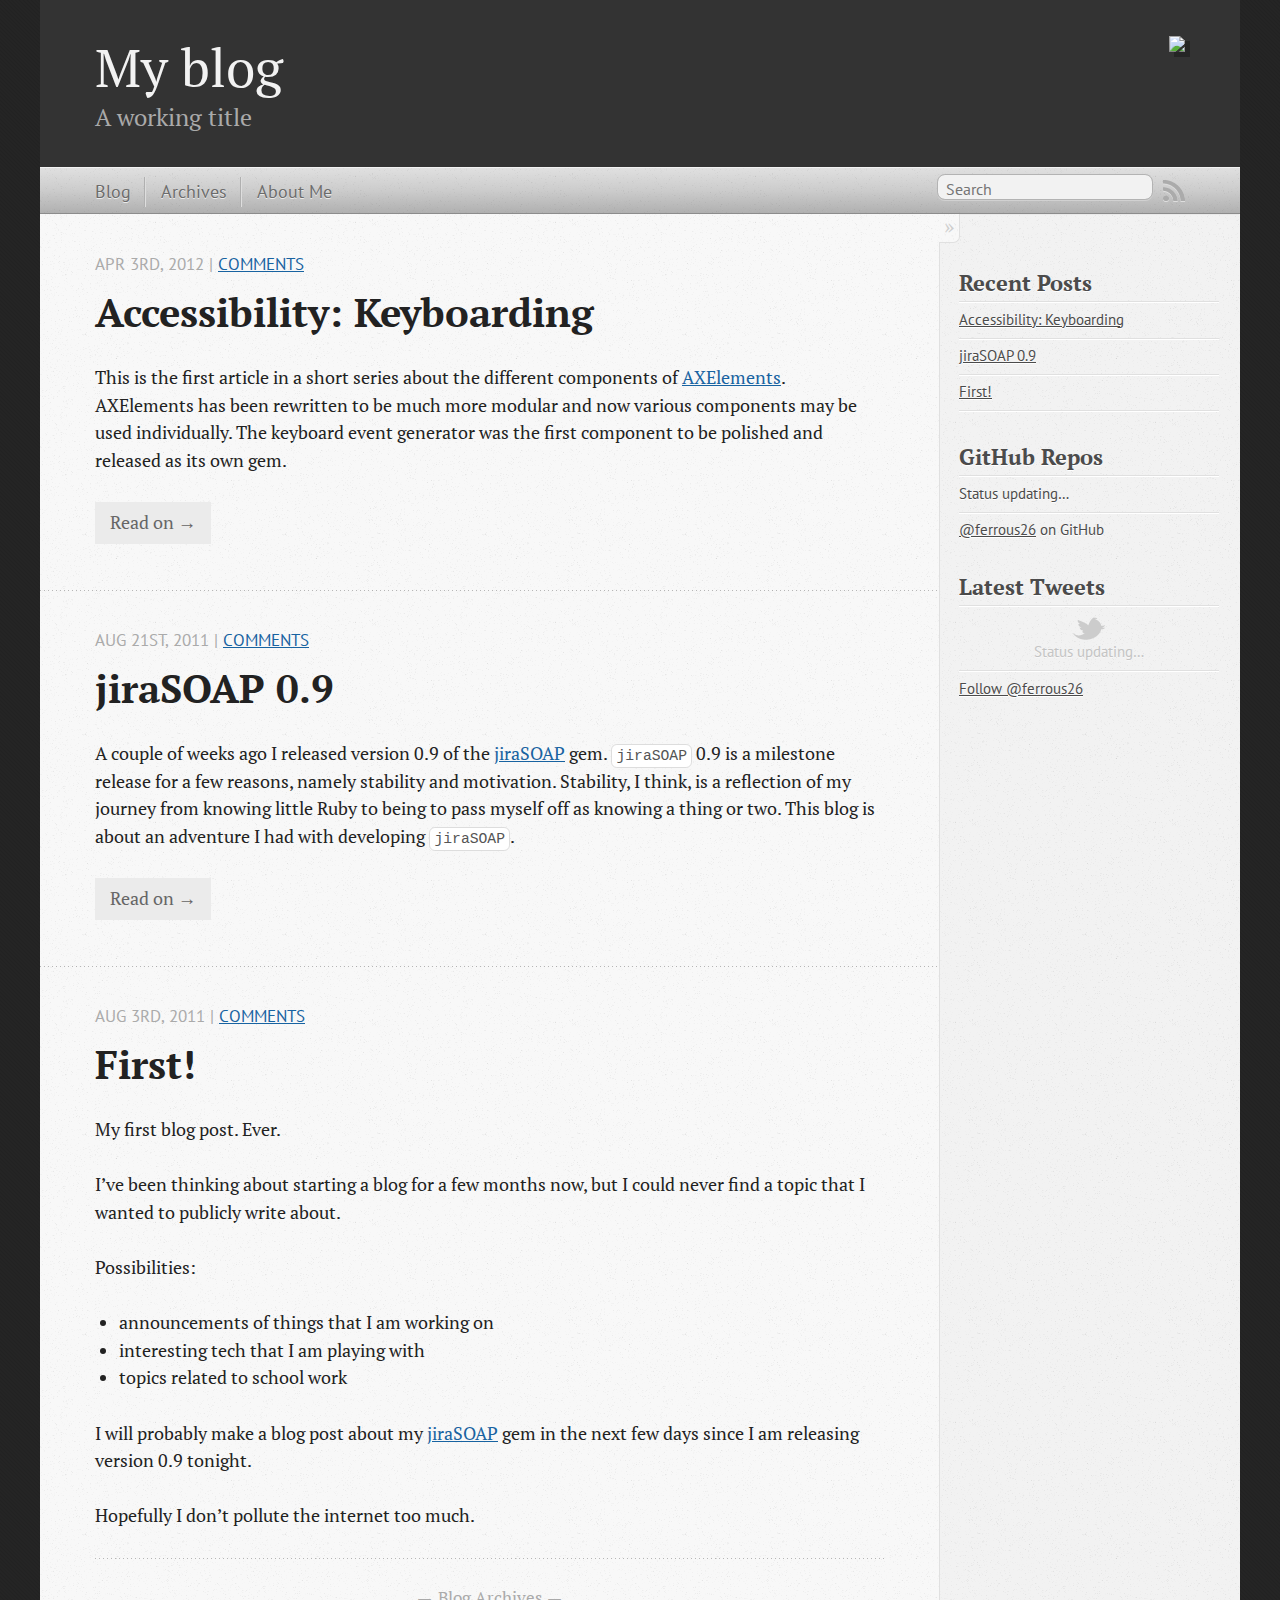
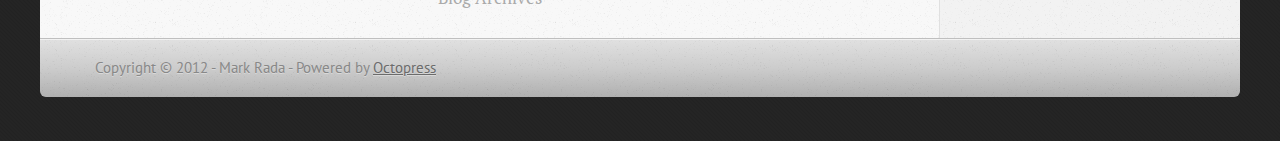
==== commit 07760fc8: "Site updated at 2012-04-04 00:38:05 UTC" ====
--- a/index.html
+++ b/index.html
@@ -43,7 +43,9 @@
     <h2>A working title</h2>
   
 </hgroup>
+<a href="http://twitter.com/#!/ferrous26">
 <img src="http://www.gravatar.com/avatar/5be554263c7e2881e210ae9331e1bded.png?s=128" />
+</a>
 
 </header>
   <nav role="navigation"><ul class="subscription" data-subscription="rss">
--- a/stylesheets/screen.css
+++ b/stylesheets/screen.css
@@ -1 +1 @@
-html,body,div,span,applet,object,iframe,h1,h2,h3,h4,h5,h6,p,blockquote,pre,a,abbr,acronym,address,big,cite,code,del,dfn,em,img,ins,kbd,q,s,samp,small,strike,strong,sub,sup,tt,var,b,u,i,center,dl,dt,dd,ol,ul,li,fieldset,form,label,legend,table,caption,tbody,tfoot,thead,tr,th,td,article,aside,canvas,details,embed,figure,figcaption,footer,header,hgroup,menu,nav,output,ruby,section,summary,time,mark,audio,video{margin:0;padding:0;border:0;font-size:100%;font:inherit;vertical-align:baseline}body{line-height:1}ol,ul{list-style:none}table{border-collapse:collapse;border-spacing:0}caption,th,td{text-align:left;font-weight:normal;vertical-align:middle}q,blockquote{quotes:none}q:before,q:after,blockquote:before,blockquote:after{content:"";content:none}a img{border:none}article,aside,details,figcaption,figure,footer,header,hgroup,menu,nav,section,summary{display:block}article,aside,details,figcaption,figure,footer,header,hgroup,menu,nav,section,summary{display:block}a{color:#1863a1}a:visited{color:#751590}a:focus{color:#0181eb}a:hover{color:#0181eb}a:active{color:#01579f}aside.sidebar a{color:#1863a1}aside.sidebar a:focus{color:#0181eb}aside.sidebar a:hover{color:#0181eb}aside.sidebar a:active{color:#01579f}a{-webkit-transition:color 0.3s;-moz-transition:color 0.3s;-ms-transition:color 0.3s;-o-transition:color 0.3s;transition:color 0.3s}html{background:#252525 url('/images/line-tile.png?1333496189') top left}body>div{background:#f2f2f2 url('/images/noise.png?1333496189') top left;border-bottom:1px solid #bfbfbf}body>div>div{background:#f8f8f8 url('/images/noise.png?1333496189') top left;border-right:1px solid #e0e0e0}.heading,body>header h1,h1,h2,h3,h4,h5,h6{font-family:"PT Serif","Georgia","Helvetica Neue",Arial,sans-serif}.sans,body>header h2,body>nav form .search,body>nav a,article header p.meta,article>footer,#content .blog-index footer,html .gist .gist-file .gist-meta,#blog-archives a.category,#blog-archives time,aside.sidebar section,body>footer{font-family:"PT Sans","Helvetica Neue",Arial,sans-serif}.serif,body,#content .blog-index a[rel=full-article]{font-family:"PT Serif",Georgia,Times,"Times New Roman",serif}.mono,pre,code,tt,p code,li code{font-family:Menlo,Monaco,"Andale Mono","lucida console","Courier New",monospace}body>header h1{font-size:2.2em;font-family:"PT Serif","Georgia","Helvetica Neue",Arial,sans-serif;font-weight:normal;line-height:1.2em;margin-bottom:0.6667em}body>header h2{font-family:"PT Serif","Georgia","Helvetica Neue",Arial,sans-serif}body{line-height:1.5em;color:#222}h1{font-size:2.2em;line-height:1.2em}@media only screen and (min-width: 992px){body{font-size:1.15em}h1{font-size:2.6em;line-height:1.2em}}h1,h2,h3,h4,h5,h6{text-rendering:optimizelegibility;margin-bottom:1em;font-weight:bold}h2,section h1{font-size:1.5em}h3,section h2,section section h1{font-size:1.3em}h4,section h3,section section h2,section section section h1{font-size:1em}h5,section h4,section section h3{font-size:.9em}h6,section h5,section section h4,section section section h3{font-size:.8em}p,blockquote,ul,ol{margin-bottom:1.5em}ul{list-style-type:disc}ul ul{list-style-type:circle;margin-bottom:0px}ul ul ul{list-style-type:square;margin-bottom:0px}ol{list-style-type:decimal}ol ol{list-style-type:lower-alpha;margin-bottom:0px}ol ol ol{list-style-type:lower-roman;margin-bottom:0px}ul,ul ul,ul ol,ol,ol ul,ol ol{margin-left:1.3em}strong{font-weight:bold}em{font-style:italic}sup,sub{font-size:0.8em;position:relative;display:inline-block}sup{top:-0.5em}sub{bottom:-0.5em}q{font-style:italic}q:before{content:"\201C"}q:after{content:"\201D"}em,dfn{font-style:italic}strong,dfn{font-weight:bold}del,s{text-decoration:line-through}abbr,acronym{border-bottom:1px dotted;cursor:help}sub,sup{line-height:0}hr{margin-bottom:0.2em}small{font-size:.8em}big{font-size:1.2em}blockquote{font-style:italic;position:relative;font-size:1.2em;line-height:1.5em;padding-left:1em;border-left:4px solid rgba(170,170,170,0.5)}blockquote cite{font-style:italic}blockquote cite a{color:#aaa !important;word-wrap:break-word}blockquote cite:before{content:'\2014';padding-right:.3em;padding-left:.3em;color:#aaa}@media only screen and (min-width: 992px){blockquote{padding-left:1.5em;border-left-width:4px}}.pullquote-right:before,.pullquote-left:before{padding:0;border:none;content:attr(data-pullquote);float:right;width:45%;margin:.5em 0 1em 1.5em;position:relative;top:7px;font-size:1.4em;line-height:1.45em}.pullquote-left:before{float:left;margin:.5em 1.5em 1em 0}.force-wrap,article a,aside.sidebar a{white-space:-moz-pre-wrap;white-space:-pre-wrap;white-space:-o-pre-wrap;white-space:pre-wrap;word-wrap:break-word}.group,body>header,body>nav,body>footer,body #content>article,body #content>div>article,body #content>div>section,body div.pagination,aside.sidebar,#main,#content,.collapse-sidebar aside.sidebar{*zoom:1}.group:after,body>header:after,body>nav:after,body>footer:after,body #content>article:after,body #content>div>article:after,body #content>div>section:after,body div.pagination:after,aside.sidebar:after,#main:after,#content:after,.collapse-sidebar aside.sidebar:after{content:"";display:table;clear:both}body{-webkit-text-size-adjust:none;max-width:1200px;position:relative;margin:0 auto}body>header,body>nav,body>footer,body #content>article,body #content>div>article,body #content>div>section{padding-left:18px;padding-right:18px}@media only screen and (min-width: 480px){body>header,body>nav,body>footer,body #content>article,body #content>div>article,body #content>div>section{padding-left:25px;padding-right:25px}}@media only screen and (min-width: 768px){body>header,body>nav,body>footer,body #content>article,body #content>div>article,body #content>div>section{padding-left:35px;padding-right:35px}}@media only screen and (min-width: 992px){body>header,body>nav,body>footer,body #content>article,body #content>div>article,body #content>div>section{padding-left:55px;padding-right:55px}}body div.pagination{margin-left:18px;margin-right:18px}@media only screen and (min-width: 480px){body div.pagination{margin-left:25px;margin-right:25px}}@media only screen and (min-width: 768px){body div.pagination{margin-left:35px;margin-right:35px}}@media only screen and (min-width: 992px){body div.pagination{margin-left:55px;margin-right:55px}}body>header{font-size:1em;padding-top:1.5em;padding-bottom:1.5em}#content{overflow:hidden}#content>div,#content>article{width:100%}aside.sidebar{float:none;padding:0 18px 1px;background-color:#f7f7f7;border-top:1px solid #e0e0e0}.flex-content,article img,article video,article .flash-video,aside.sidebar img{max-width:100%;height:auto}.basic-alignment.left,article img.left,article video.left,article .left.flash-video,aside.sidebar img.left{float:left;margin-right:1.5em}.basic-alignment.right,article img.right,article video.right,article .right.flash-video,aside.sidebar img.right{float:right;margin-left:1.5em}.basic-alignment.center,article img.center,article video.center,article .center.flash-video,aside.sidebar img.center{display:block;margin:0 auto 1.5em}.basic-alignment.left,article img.left,article video.left,article .left.flash-video,aside.sidebar img.left,.basic-alignment.right,article img.right,article video.right,article .right.flash-video,aside.sidebar img.right{margin-bottom:.8em}.toggle-sidebar,.no-sidebar .toggle-sidebar{display:none}@media only screen and (min-width: 750px){body.sidebar-footer aside.sidebar{float:none;width:auto;clear:left;margin:0;padding:0 35px 1px;background-color:#f7f7f7;border-top:1px solid #eaeaea}body.sidebar-footer aside.sidebar section.odd,body.sidebar-footer aside.sidebar section.even{float:left;width:48%}body.sidebar-footer aside.sidebar section.odd{margin-left:0}body.sidebar-footer aside.sidebar section.even{margin-left:4%}body.sidebar-footer aside.sidebar.thirds section{width:30%;margin-left:5%}body.sidebar-footer aside.sidebar.thirds section.first{margin-left:0;clear:both}}body.sidebar-footer #content{margin-right:0px}body.sidebar-footer .toggle-sidebar{display:none}@media only screen and (min-width: 550px){body>header{font-size:1em}}@media only screen and (min-width: 750px){aside.sidebar{float:none;width:auto;clear:left;margin:0;padding:0 35px 1px;background-color:#f7f7f7;border-top:1px solid #eaeaea}aside.sidebar section.odd,aside.sidebar section.even{float:left;width:48%}aside.sidebar section.odd{margin-left:0}aside.sidebar section.even{margin-left:4%}aside.sidebar.thirds section{width:30%;margin-left:5%}aside.sidebar.thirds section.first{margin-left:0;clear:both}}@media only screen and (min-width: 768px){body{-webkit-text-size-adjust:auto}body>header{font-size:1.2em}#main{padding:0;margin:0 auto}#content{overflow:visible;margin-right:240px;position:relative}.no-sidebar #content{margin-right:0;border-right:0}.collapse-sidebar #content{margin-right:20px}#content>div,#content>article{padding-top:17.5px;padding-bottom:17.5px;float:left}aside.sidebar{width:210px;padding:0 15px 15px;background:none;clear:none;float:left;margin:0 -100% 0 0}aside.sidebar section{width:auto;margin-left:0}aside.sidebar section.odd,aside.sidebar section.even{float:none;width:auto;margin-left:0}.collapse-sidebar aside.sidebar{float:none;width:auto;clear:left;margin:0;padding:0 35px 1px;background-color:#f7f7f7;border-top:1px solid #eaeaea}.collapse-sidebar aside.sidebar section.odd,.collapse-sidebar aside.sidebar section.even{float:left;width:48%}.collapse-sidebar aside.sidebar section.odd{margin-left:0}.collapse-sidebar aside.sidebar section.even{margin-left:4%}.collapse-sidebar aside.sidebar.thirds section{width:30%;margin-left:5%}.collapse-sidebar aside.sidebar.thirds section.first{margin-left:0;clear:both}}@media only screen and (min-width: 992px){body>header{font-size:1.3em}#content{margin-right:300px}#content>div,#content>article{padding-top:27.5px;padding-bottom:27.5px}aside.sidebar{width:260px;padding:1.2em 20px 20px}.collapse-sidebar aside.sidebar{padding-left:55px;padding-right:55px}}body>header{background:#333}body>header h1{display:inline-block;margin:0}body>header h1 a,body>header h1 a:visited,body>header h1 a:hover{color:#f2f2f2;text-decoration:none}body>header h2{margin:.2em 0 0;font-size:1em;color:#aaa;font-weight:normal}body>header hgroup{margin-right:150px}body>header img{float:right;vertical-align:top;box-shadow:5px 5px #252525}body>nav{position:relative;background-color:#ccc;background:url('/images/noise.png?1333496189'),-webkit-gradient(linear, 50% 0%, 50% 100%, color-stop(0%, #e0e0e0), color-stop(50%, #cccccc), color-stop(100%, #b0b0b0));background:url('/images/noise.png?1333496189'),-webkit-linear-gradient(#e0e0e0,#cccccc,#b0b0b0);background:url('/images/noise.png?1333496189'),-moz-linear-gradient(#e0e0e0,#cccccc,#b0b0b0);background:url('/images/noise.png?1333496189'),-o-linear-gradient(#e0e0e0,#cccccc,#b0b0b0);background:url('/images/noise.png?1333496189'),-ms-linear-gradient(#e0e0e0,#cccccc,#b0b0b0);background:url('/images/noise.png?1333496189'),linear-gradient(#e0e0e0,#cccccc,#b0b0b0);border-top:1px solid #f2f2f2;border-bottom:1px solid #8c8c8c;padding-top:.35em;padding-bottom:.35em}body>nav form{-webkit-background-clip:padding;-moz-background-clip:padding;background-clip:padding-box;margin:0;padding:0}body>nav form .search{padding:.3em .5em 0;font-size:.85em;line-height:1.1em;width:95%;-webkit-border-radius:0.5em;-moz-border-radius:0.5em;-ms-border-radius:0.5em;-o-border-radius:0.5em;border-radius:0.5em;-webkit-background-clip:padding;-moz-background-clip:padding;background-clip:padding-box;-webkit-box-shadow:#d1d1d1 0 1px;-moz-box-shadow:#d1d1d1 0 1px;box-shadow:#d1d1d1 0 1px;background-color:#f2f2f2;border:1px solid #b3b3b3;color:#888}body>nav form .search:focus{color:#444;border-color:#80b1df;-webkit-box-shadow:#80b1df 0 0 4px,#80b1df 0 0 3px inset;-moz-box-shadow:#80b1df 0 0 4px,#80b1df 0 0 3px inset;box-shadow:#80b1df 0 0 4px,#80b1df 0 0 3px inset;background-color:#fff;outline:none}body>nav fieldset[role=search]{float:right;width:48%}body>nav fieldset.mobile-nav{float:left;width:48%}body>nav fieldset.mobile-nav select{width:100%;font-size:.8em;border:1px solid #888}body>nav ul{display:none}@media only screen and (min-width: 550px){body>nav{font-size:.9em}body>nav ul{margin:0;padding:0;border:0;overflow:hidden;*zoom:1;float:left;display:block;padding-top:.15em}body>nav ul li{list-style-image:none;list-style-type:none;margin-left:0;white-space:nowrap;display:inline;float:left;padding-left:0;padding-right:0}body>nav ul li:first-child,body>nav ul li.first{padding-left:0}body>nav ul li:last-child{padding-right:0}body>nav ul li.last{padding-right:0}body>nav ul.subscription{margin-left:.8em;float:right}body>nav ul.subscription li:last-child a{padding-right:0}body>nav ul li{margin:0}body>nav a{color:#6b6b6b;text-shadow:#ebebeb 0 1px;float:left;text-decoration:none;font-size:1.1em;padding:.1em 0;line-height:1.5em}body>nav a:visited{color:#6b6b6b}body>nav a:hover{color:#2b2b2b}body>nav li+li{border-left:1px solid #b0b0b0;margin-left:.8em}body>nav li+li a{padding-left:.8em;border-left:1px solid #dedede}body>nav form{float:right;text-align:left;padding-left:.8em;width:175px}body>nav form .search{width:93%;font-size:.95em;line-height:1.2em}body>nav ul[data-subscription$=email]+form{width:97px}body>nav ul[data-subscription$=email]+form .search{width:91%}body>nav fieldset.mobile-nav{display:none}body>nav fieldset[role=search]{width:99%}}@media only screen and (min-width: 992px){body>nav form{width:215px}body>nav ul[data-subscription$=email]+form{width:147px}}.no-placeholder body>nav .search{background:#f2f2f2 url('/images/search.png?1333496189') 0.3em 0.25em no-repeat;text-indent:1.3em}@media only screen and (min-width: 550px){.maskImage body>nav ul[data-subscription$=email]+form{width:123px}}@media only screen and (min-width: 992px){.maskImage body>nav ul[data-subscription$=email]+form{width:173px}}.maskImage ul.subscription{position:relative;top:.2em}.maskImage ul.subscription li,.maskImage ul.subscription a{border:0;padding:0}.maskImage a[rel=subscribe-rss]{position:relative;top:0px;text-indent:-999999em;background-color:#dedede;border:0;padding:0}.maskImage a[rel=subscribe-rss],.maskImage a[rel=subscribe-rss]:after{-webkit-mask-image:url('/images/rss.png?1333496189');-moz-mask-image:url('/images/rss.png?1333496189');-ms-mask-image:url('/images/rss.png?1333496189');-o-mask-image:url('/images/rss.png?1333496189');mask-image:url('/images/rss.png?1333496189');-webkit-mask-repeat:no-repeat;-moz-mask-repeat:no-repeat;-ms-mask-repeat:no-repeat;-o-mask-repeat:no-repeat;mask-repeat:no-repeat;width:22px;height:22px}.maskImage a[rel=subscribe-rss]:after{content:"";position:absolute;top:-1px;left:0;background-color:#ababab}.maskImage a[rel=subscribe-rss]:hover:after{background-color:#9e9e9e}.maskImage a[rel=subscribe-email]{position:relative;top:0px;text-indent:-999999em;background-color:#dedede;border:0;padding:0}.maskImage a[rel=subscribe-email],.maskImage a[rel=subscribe-email]:after{-webkit-mask-image:url('/images/email.png?1333496189');-moz-mask-image:url('/images/email.png?1333496189');-ms-mask-image:url('/images/email.png?1333496189');-o-mask-image:url('/images/email.png?1333496189');mask-image:url('/images/email.png?1333496189');-webkit-mask-repeat:no-repeat;-moz-mask-repeat:no-repeat;-ms-mask-repeat:no-repeat;-o-mask-repeat:no-repeat;mask-repeat:no-repeat;width:28px;height:22px}.maskImage a[rel=subscribe-email]:after{content:"";position:absolute;top:-1px;left:0;background-color:#ababab}.maskImage a[rel=subscribe-email]:hover:after{background-color:#9e9e9e}article{padding-top:1em}article header{position:relative;padding-top:2em;padding-bottom:1em;margin-bottom:1em;background:url('[data-uri]') bottom left repeat-x}article header h1{margin:0}article header h1 a{text-decoration:none}article header h1 a:hover{text-decoration:underline}article header p{font-size:.9em;color:#aaa;margin:0}article header p.meta{text-transform:uppercase;position:absolute;top:0}@media only screen and (min-width: 768px){article header{margin-bottom:1.5em;padding-bottom:1em;background:url('[data-uri]') bottom left repeat-x}}article h2{padding-top:0.8em;background:url('[data-uri]') top left repeat-x}.entry-content article h2:first-child,article header+h2{padding-top:0}article h2:first-child,article header+h2{background:none}article .feature{padding-top:.5em;margin-bottom:1em;padding-bottom:1em;background:url('[data-uri]') bottom left repeat-x;font-size:2.0em;font-style:italic;line-height:1.3em}article img,article video,article .flash-video{-webkit-border-radius:0.3em;-moz-border-radius:0.3em;-ms-border-radius:0.3em;-o-border-radius:0.3em;border-radius:0.3em;-webkit-box-shadow:rgba(0,0,0,0.15) 0 1px 4px;-moz-box-shadow:rgba(0,0,0,0.15) 0 1px 4px;box-shadow:rgba(0,0,0,0.15) 0 1px 4px;-webkit-box-sizing:border-box;-moz-box-sizing:border-box;box-sizing:border-box;border:#fff 0.5em solid}article video,article .flash-video{margin:0 auto 1.5em}article video{display:block;width:100%}article .flash-video>div{position:relative;display:block;padding-bottom:56.25%;padding-top:1px;height:0;overflow:hidden}article .flash-video>div iframe,article .flash-video>div object,article .flash-video>div embed{position:absolute;top:0;left:0;width:100%;height:100%}article>footer{padding-bottom:2.5em;margin-top:2em}article>footer p.meta{margin-bottom:.8em;font-size:.85em;clear:both;overflow:hidden}.blog-index article+article{background:url('[data-uri]') top left repeat-x}#content .blog-index{padding-top:0;padding-bottom:0}#content .blog-index article{padding-top:2em}#content .blog-index article header{background:none;padding-bottom:0}#content .blog-index article h1{font-size:2.2em}#content .blog-index article h1 a{color:inherit}#content .blog-index article h1 a:hover{color:#0181eb}#content .blog-index a[rel=full-article]{background:#ebebeb;display:inline-block;padding:.4em .8em;margin-right:.5em;text-decoration:none;color:#666;-webkit-transition:background-color 0.5s;-moz-transition:background-color 0.5s;-ms-transition:background-color 0.5s;-o-transition:background-color 0.5s;transition:background-color 0.5s}#content .blog-index a[rel=full-article]:hover{background:#0181eb;text-shadow:none;color:#f8f8f8}#content .blog-index footer{margin-top:1em}.separator,article>footer .byline+time:before,article>footer time+time:before,article>footer .comments:before,article>footer .byline ~ .categories:before{content:"\2022 ";padding:0 .4em 0 .2em;display:inline-block}#content div.pagination{text-align:center;font-size:.95em;position:relative;background:url('[data-uri]') top left repeat-x;padding-top:1.5em;padding-bottom:1.5em}#content div.pagination a{text-decoration:none;color:#aaa}#content div.pagination a.prev{position:absolute;left:0}#content div.pagination a.next{position:absolute;right:0}#content div.pagination a:hover{color:#0181eb}#content div.pagination a[href*=archive]:before,#content div.pagination a[href*=archive]:after{content:'\2014';padding:0 .3em}p.meta+.sharing{padding-top:1em;padding-left:0;background:url('[data-uri]') top left repeat-x}#fb-root{display:none}.highlight,html .gist .gist-file .gist-syntax .gist-highlight{border:1px solid #05232b !important}.highlight table td.code,html .gist .gist-file .gist-syntax .gist-highlight table td.code{width:100%}.highlight .line-numbers,html .gist .gist-file .gist-syntax .gist-highlight .line-numbers{text-align:right;font-size:13px;line-height:1.45em;background:#073642 url('/images/noise.png?1333496189') top left !important;border-right:1px solid #00232c !important;-webkit-box-shadow:#083e4b -1px 0 inset;-moz-box-shadow:#083e4b -1px 0 inset;box-shadow:#083e4b -1px 0 inset;text-shadow:#021014 0 -1px;padding:.8em !important;-webkit-border-radius:0;-moz-border-radius:0;-ms-border-radius:0;-o-border-radius:0;border-radius:0}.highlight .line-numbers span,html .gist .gist-file .gist-syntax .gist-highlight .line-numbers span{color:#586e75 !important}figure.code,.gist-file,pre{-webkit-box-shadow:rgba(0,0,0,0.06) 0 0 10px;-moz-box-shadow:rgba(0,0,0,0.06) 0 0 10px;box-shadow:rgba(0,0,0,0.06) 0 0 10px}figure.code .highlight pre,.gist-file .highlight pre,pre .highlight pre{-webkit-box-shadow:none;-moz-box-shadow:none;box-shadow:none}html .gist .gist-file{margin-bottom:1.8em;position:relative;border:none;padding-top:26px !important}html .gist .gist-file .gist-syntax{border-bottom:0 !important;background:none !important}html .gist .gist-file .gist-syntax .gist-highlight{background:#002b36 !important}html .gist .gist-file .gist-meta{padding:.6em 0.8em;border:1px solid #083e4b !important;color:#586e75;font-size:.7em !important;background:#073642 url('/images/noise.png?1333496189') top left;line-height:1.5em}html .gist .gist-file .gist-meta a{color:#75878b !important;text-decoration:none}html .gist .gist-file .gist-meta a:hover{text-decoration:underline}html .gist .gist-file .gist-meta a:hover{color:#93a1a1 !important}html .gist .gist-file .gist-meta a[href*='#file']{position:absolute;top:0;left:0;right:-10px;color:#474747 !important}html .gist .gist-file .gist-meta a[href*='#file']:hover{color:#1863a1 !important}html .gist .gist-file .gist-meta a[href*=raw]{top:.4em}pre{background:#002b36 url('/images/noise.png?1333496189') top left;-webkit-border-radius:0.4em;-moz-border-radius:0.4em;-ms-border-radius:0.4em;-o-border-radius:0.4em;border-radius:0.4em;border:1px solid #05232b;line-height:1.45em;font-size:13px;margin-bottom:2.1em;padding:.8em 1em;color:#93a1a1;overflow:auto}h3.filename+pre{-moz-border-radius-topleft:0px;-webkit-border-top-left-radius:0px;-ms-border-top-left-radius:0px;-o-border-top-left-radius:0px;border-top-left-radius:0px;-moz-border-radius-topright:0px;-webkit-border-top-right-radius:0px;-ms-border-top-right-radius:0px;-o-border-top-right-radius:0px;border-top-right-radius:0px}p code,li code{display:inline-block;white-space:no-wrap;background:#fff;font-size:.8em;line-height:1.5em;color:#555;border:1px solid #ddd;-webkit-border-radius:0.4em;-moz-border-radius:0.4em;-ms-border-radius:0.4em;-o-border-radius:0.4em;border-radius:0.4em;padding:0 .3em;margin:-1px 0}p pre code,li pre code{font-size:1em !important;background:none;border:none}.pre-code,html .gist .gist-file .gist-syntax .gist-highlight pre,.highlight code{font-family:Menlo,Monaco,"Andale Mono","lucida console","Courier New",monospace !important;overflow:scroll;overflow-y:hidden;display:block;padding:.8em !important;overflow-x:auto;line-height:1.45em;background:#002b36 url('/images/noise.png?1333496189') top left !important;color:#93a1a1 !important}.pre-code *::-moz-selection,html .gist .gist-file .gist-syntax .gist-highlight pre *::-moz-selection,.highlight code *::-moz-selection{background:#386774;color:inherit;text-shadow:#002b36 0 1px}.pre-code *::-webkit-selection,html .gist .gist-file .gist-syntax .gist-highlight pre *::-webkit-selection,.highlight code *::-webkit-selection{background:#386774;color:inherit;text-shadow:#002b36 0 1px}.pre-code *::selection,html .gist .gist-file .gist-syntax .gist-highlight pre *::selection,.highlight code *::selection{background:#386774;color:inherit;text-shadow:#002b36 0 1px}.pre-code span,html .gist .gist-file .gist-syntax .gist-highlight pre span,.highlight code span{color:#93a1a1 !important}.pre-code span,html .gist .gist-file .gist-syntax .gist-highlight pre span,.highlight code span{font-style:normal !important;font-weight:normal !important}.pre-code .c,html .gist .gist-file .gist-syntax .gist-highlight pre .c,.highlight code .c{color:#586e75 !important;font-style:italic !important}.pre-code .cm,html .gist .gist-file .gist-syntax .gist-highlight pre .cm,.highlight code .cm{color:#586e75 !important;font-style:italic !important}.pre-code .cp,html .gist .gist-file .gist-syntax .gist-highlight pre .cp,.highlight code .cp{color:#586e75 !important;font-style:italic !important}.pre-code .c1,html .gist .gist-file .gist-syntax .gist-highlight pre .c1,.highlight code .c1{color:#586e75 !important;font-style:italic !important}.pre-code .cs,html .gist .gist-file .gist-syntax .gist-highlight pre .cs,.highlight code .cs{color:#586e75 !important;font-weight:bold !important;font-style:italic !important}.pre-code .err,html .gist .gist-file .gist-syntax .gist-highlight pre .err,.highlight code .err{color:#dc322f !important;background:none !important}.pre-code .k,html .gist .gist-file .gist-syntax .gist-highlight pre .k,.highlight code .k{color:#cb4b16 !important}.pre-code .o,html .gist .gist-file .gist-syntax .gist-highlight pre .o,.highlight code .o{color:#93a1a1 !important;font-weight:bold !important}.pre-code .p,html .gist .gist-file .gist-syntax .gist-highlight pre .p,.highlight code .p{color:#93a1a1 !important}.pre-code .ow,html .gist .gist-file .gist-syntax .gist-highlight pre .ow,.highlight code .ow{color:#2aa198 !important;font-weight:bold !important}.pre-code .gd,html .gist .gist-file .gist-syntax .gist-highlight pre .gd,.highlight code .gd{color:#93a1a1 !important;background-color:#372c34 !important;display:inline-block}.pre-code .gd .x,html .gist .gist-file .gist-syntax .gist-highlight pre .gd .x,.highlight code .gd .x{color:#93a1a1 !important;background-color:#4d2d33 !important;display:inline-block}.pre-code .ge,html .gist .gist-file .gist-syntax .gist-highlight pre .ge,.highlight code .ge{color:#93a1a1 !important;font-style:italic !important}.pre-code .gh,html .gist .gist-file .gist-syntax .gist-highlight pre .gh,.highlight code .gh{color:#586e75 !important}.pre-code .gi,html .gist .gist-file .gist-syntax .gist-highlight pre .gi,.highlight code .gi{color:#93a1a1 !important;background-color:#1a412b !important;display:inline-block}.pre-code .gi .x,html .gist .gist-file .gist-syntax .gist-highlight pre .gi .x,.highlight code .gi .x{color:#93a1a1 !important;background-color:#355720 !important;display:inline-block}.pre-code .gs,html .gist .gist-file .gist-syntax .gist-highlight pre .gs,.highlight code .gs{color:#93a1a1 !important;font-weight:bold !important}.pre-code .gu,html .gist .gist-file .gist-syntax .gist-highlight pre .gu,.highlight code .gu{color:#6c71c4 !important}.pre-code .kc,html .gist .gist-file .gist-syntax .gist-highlight pre .kc,.highlight code .kc{color:#859900 !important;font-weight:bold !important}.pre-code .kd,html .gist .gist-file .gist-syntax .gist-highlight pre .kd,.highlight code .kd{color:#268bd2 !important}.pre-code .kp,html .gist .gist-file .gist-syntax .gist-highlight pre .kp,.highlight code .kp{color:#cb4b16 !important;font-weight:bold !important}.pre-code .kr,html .gist .gist-file .gist-syntax .gist-highlight pre .kr,.highlight code .kr{color:#d33682 !important;font-weight:bold !important}.pre-code .kt,html .gist .gist-file .gist-syntax .gist-highlight pre .kt,.highlight code .kt{color:#2aa198 !important}.pre-code .n,html .gist .gist-file .gist-syntax .gist-highlight pre .n,.highlight code .n{color:#268bd2 !important}.pre-code .na,html .gist .gist-file .gist-syntax .gist-highlight pre .na,.highlight code .na{color:#268bd2 !important}.pre-code .nb,html .gist .gist-file .gist-syntax .gist-highlight pre .nb,.highlight code .nb{color:#859900 !important}.pre-code .nc,html .gist .gist-file .gist-syntax .gist-highlight pre .nc,.highlight code .nc{color:#d33682 !important}.pre-code .no,html .gist .gist-file .gist-syntax .gist-highlight pre .no,.highlight code .no{color:#b58900 !important}.pre-code .nl,html .gist .gist-file .gist-syntax .gist-highlight pre .nl,.highlight code .nl{color:#859900 !important}.pre-code .ne,html .gist .gist-file .gist-syntax .gist-highlight pre .ne,.highlight code .ne{color:#268bd2 !important;font-weight:bold !important}.pre-code .nf,html .gist .gist-file .gist-syntax .gist-highlight pre .nf,.highlight code .nf{color:#268bd2 !important;font-weight:bold !important}.pre-code .nn,html .gist .gist-file .gist-syntax .gist-highlight pre .nn,.highlight code .nn{color:#b58900 !important}.pre-code .nt,html .gist .gist-file .gist-syntax .gist-highlight pre .nt,.highlight code .nt{color:#268bd2 !important;font-weight:bold !important}.pre-code .nx,html .gist .gist-file .gist-syntax .gist-highlight pre .nx,.highlight code .nx{color:#b58900 !important}.pre-code .vg,html .gist .gist-file .gist-syntax .gist-highlight pre .vg,.highlight code .vg{color:#268bd2 !important}.pre-code .vi,html .gist .gist-file .gist-syntax .gist-highlight pre .vi,.highlight code .vi{color:#268bd2 !important}.pre-code .nv,html .gist .gist-file .gist-syntax .gist-highlight pre .nv,.highlight code .nv{color:#268bd2 !important}.pre-code .mf,html .gist .gist-file .gist-syntax .gist-highlight pre .mf,.highlight code .mf{color:#2aa198 !important}.pre-code .m,html .gist .gist-file .gist-syntax .gist-highlight pre .m,.highlight code .m{color:#2aa198 !important}.pre-code .mh,html .gist .gist-file .gist-syntax .gist-highlight pre .mh,.highlight code .mh{color:#2aa198 !important}.pre-code .mi,html .gist .gist-file .gist-syntax .gist-highlight pre .mi,.highlight code .mi{color:#2aa198 !important}.pre-code .s,html .gist .gist-file .gist-syntax .gist-highlight pre .s,.highlight code .s{color:#2aa198 !important}.pre-code .sd,html .gist .gist-file .gist-syntax .gist-highlight pre .sd,.highlight code .sd{color:#2aa198 !important}.pre-code .s2,html .gist .gist-file .gist-syntax .gist-highlight pre .s2,.highlight code .s2{color:#2aa198 !important}.pre-code .se,html .gist .gist-file .gist-syntax .gist-highlight pre .se,.highlight code .se{color:#dc322f !important}.pre-code .si,html .gist .gist-file .gist-syntax .gist-highlight pre .si,.highlight code .si{color:#268bd2 !important}.pre-code .sr,html .gist .gist-file .gist-syntax .gist-highlight pre .sr,.highlight code .sr{color:#2aa198 !important}.pre-code .s1,html .gist .gist-file .gist-syntax .gist-highlight pre .s1,.highlight code .s1{color:#2aa198 !important}.pre-code div .gd,html .gist .gist-file .gist-syntax .gist-highlight pre div .gd,.highlight code div .gd,.pre-code div .gd .x,html .gist .gist-file .gist-syntax .gist-highlight pre div .gd .x,.highlight code div .gd .x,.pre-code div .gi,html .gist .gist-file .gist-syntax .gist-highlight pre div .gi,.highlight code div .gi,.pre-code div .gi .x,html .gist .gist-file .gist-syntax .gist-highlight pre div .gi .x,.highlight code div .gi .x{display:inline-block;width:100%}.highlight,.gist-highlight{margin-bottom:1.8em;background:#002b36;overflow-y:hidden;overflow-x:auto}.highlight pre,.gist-highlight pre{background:none;-webkit-border-radius:none;-moz-border-radius:none;-ms-border-radius:none;-o-border-radius:none;border-radius:none;border:none;padding:0;margin-bottom:0}pre::-webkit-scrollbar,.highlight::-webkit-scrollbar,.gist-highlight::-webkit-scrollbar{height:.5em;background:rgba(255,255,255,0.15)}pre::-webkit-scrollbar-thumb:horizontal,.highlight::-webkit-scrollbar-thumb:horizontal,.gist-highlight::-webkit-scrollbar-thumb:horizontal{background:rgba(255,255,255,0.2);-webkit-border-radius:4px;border-radius:4px}.highlight code{background:#000}figure.code{background:none;padding:0;border:0;margin-bottom:1.5em}figure.code pre{margin-bottom:0}figure.code figcaption{position:relative}figure.code .highlight{margin-bottom:0}.code-title,html .gist .gist-file .gist-meta a[href*='#file'],h3.filename,figure.code figcaption{text-align:center;font-size:13px;line-height:2em;text-shadow:#cbcccc 0 1px 0;color:#474747;font-weight:normal;margin-bottom:0;-moz-border-radius-topleft:5px;-webkit-border-top-left-radius:5px;-ms-border-top-left-radius:5px;-o-border-top-left-radius:5px;border-top-left-radius:5px;-moz-border-radius-topright:5px;-webkit-border-top-right-radius:5px;-ms-border-top-right-radius:5px;-o-border-top-right-radius:5px;border-top-right-radius:5px;font-family:"Helvetica Neue", Arial, "Lucida Grande", "Lucida Sans Unicode", Lucida, sans-serif;background:#aaa url('/images/code_bg.png?1333496189') top repeat-x;border:1px solid #565656;border-top-color:#cbcbcb;border-left-color:#a5a5a5;border-right-color:#a5a5a5;border-bottom:0}.download-source,html .gist .gist-file .gist-meta a[href*=raw],figure.code figcaption a{position:absolute;right:.8em;text-decoration:none;color:#666 !important;z-index:1;font-size:13px;text-shadow:#cbcccc 0 1px 0;padding-left:3em}.download-source:hover,html .gist .gist-file .gist-meta a[href*=raw]:hover,figure.code figcaption a:hover{text-decoration:underline}#archive #content>div,#archive #content>div>article{padding-top:0}#blog-archives{color:#aaa}#blog-archives article{padding:1em 0 1em;position:relative;background:url('[data-uri]') bottom left repeat-x}#blog-archives article:last-child{background:none}#blog-archives article footer{padding:0;margin:0}#blog-archives h1{color:#222;margin-bottom:.3em}#blog-archives h2{display:none}#blog-archives h1{font-size:1.5em}#blog-archives h1 a{text-decoration:none;color:inherit;font-weight:normal;display:inline-block}#blog-archives h1 a:hover{text-decoration:underline}#blog-archives h1 a:hover{color:#0181eb}#blog-archives a.category,#blog-archives time{color:#aaa}#blog-archives .entry-content{display:none}#blog-archives time{font-size:.9em;line-height:1.2em}#blog-archives time .month,#blog-archives time .day{display:inline-block}#blog-archives time .month{text-transform:uppercase}#blog-archives p{margin-bottom:1em}#blog-archives a,#blog-archives .entry-content a{color:inherit}#blog-archives a:hover,#blog-archives .entry-content a:hover{color:#0181eb}#blog-archives a:hover{color:#0181eb}@media only screen and (min-width: 550px){#blog-archives article{margin-left:5em}#blog-archives h2{margin-bottom:.3em;font-weight:normal;display:inline-block;position:relative;top:-1px;float:left}#blog-archives h2:first-child{padding-top:.75em}#blog-archives time{position:absolute;text-align:right;left:0em;top:1.8em}#blog-archives .year{display:none}#blog-archives article{padding-left:4.5em;padding-bottom:.7em}#blog-archives a.category{line-height:1.1em}}#content>.category article{margin-left:0;padding-left:6.8em}#content>.category .year{display:inline}.side-shadow-border,aside.sidebar section h1,aside.sidebar li{-webkit-box-shadow:#fff 0 1px;-moz-box-shadow:#fff 0 1px;box-shadow:#fff 0 1px}aside.sidebar{overflow:hidden;color:#4b4b4b;text-shadow:#fff 0 1px}aside.sidebar section{font-size:.8em;line-height:1.4em;margin-bottom:1.5em}aside.sidebar section h1{margin:1.5em 0 0;padding-bottom:.2em;border-bottom:1px solid #e0e0e0}aside.sidebar section h1+p{padding-top:.4em}aside.sidebar img{-webkit-border-radius:0.3em;-moz-border-radius:0.3em;-ms-border-radius:0.3em;-o-border-radius:0.3em;border-radius:0.3em;-webkit-box-shadow:rgba(0,0,0,0.15) 0 1px 4px;-moz-box-shadow:rgba(0,0,0,0.15) 0 1px 4px;box-shadow:rgba(0,0,0,0.15) 0 1px 4px;-webkit-box-sizing:border-box;-moz-box-sizing:border-box;box-sizing:border-box;border:#fff 0.3em solid}aside.sidebar ul{margin-bottom:0.5em;margin-left:0}aside.sidebar li{list-style:none;padding:.5em 0;margin:0;border-bottom:1px solid #e0e0e0}aside.sidebar li p:last-child{margin-bottom:0}aside.sidebar a{color:inherit;-webkit-transition:color 0.5s;-moz-transition:color 0.5s;-ms-transition:color 0.5s;-o-transition:color 0.5s;transition:color 0.5s}aside.sidebar:hover a{color:#1863a1}aside.sidebar:hover a:hover{color:#0181eb}.aside-alt-link,#tweets a[href*='twitter.com/search'],#pinboard_linkroll .pin-tag{color:#7e7e7e}.aside-alt-link:hover,#tweets a[href*='twitter.com/search']:hover,#pinboard_linkroll .pin-tag:hover{color:#0181eb}@media only screen and (min-width: 768px){.toggle-sidebar{outline:none;position:absolute;right:-10px;top:0;bottom:0;display:inline-block;text-decoration:none;color:#cecece;width:9px;cursor:pointer}.toggle-sidebar:hover{background:#e9e9e9;background:-webkit-gradient(linear, 0% 50%, 100% 50%, color-stop(0%, rgba(224,224,224,0.5)), color-stop(100%, rgba(224,224,224,0)));background:-webkit-linear-gradient(left, rgba(224,224,224,0.5),rgba(224,224,224,0));background:-moz-linear-gradient(left, rgba(224,224,224,0.5),rgba(224,224,224,0));background:-o-linear-gradient(left, rgba(224,224,224,0.5),rgba(224,224,224,0));background:-ms-linear-gradient(left, rgba(224,224,224,0.5),rgba(224,224,224,0));background:linear-gradient(left, rgba(224,224,224,0.5),rgba(224,224,224,0))}.toggle-sidebar:after{position:absolute;right:-11px;top:0;width:20px;font-size:1.2em;line-height:1.1em;padding-bottom:.15em;-moz-border-radius-bottomright:0.3em;-webkit-border-bottom-right-radius:0.3em;-ms-border-bottom-right-radius:0.3em;-o-border-bottom-right-radius:0.3em;border-bottom-right-radius:0.3em;text-align:center;background:#f8f8f8 url('/images/noise.png?1333496189') top left;border-bottom:1px solid #e0e0e0;border-right:1px solid #e0e0e0;content:"\00BB";text-indent:-1px}.collapse-sidebar .toggle-sidebar{text-indent:0px;right:-20px;width:19px}.collapse-sidebar .toggle-sidebar:hover{background:#e9e9e9}.collapse-sidebar .toggle-sidebar:after{border-left:1px solid #e0e0e0;text-shadow:#fff 0 1px;content:"\00AB";left:0px;right:0;text-align:center;text-indent:0;border:0;border-right-width:0;background:none}}#tweets .loading{background:url('[data-uri]') no-repeat center 0.5em;color:#c4c4c4;text-shadow:#f8f8f8 0 1px;text-align:center;padding:2.5em 0 .5em}#tweets .loading.error{background:url('[data-uri]') no-repeat center 0.5em}#tweets p{position:relative;padding-right:1em}#tweets a[href*=status]:first-child{color:#a4a4a4;float:right;padding:0 0 .1em 1em;position:relative;right:-1.3em;text-shadow:#fff 0 1px;font-size:.7em;text-decoration:none}#tweets a[href*=status]:first-child span{font-size:1.5em}#tweets a[href*=status]:first-child:hover{color:#0181eb;text-decoration:none}#tweets a[href*='twitter.com/search']{text-decoration:none}#tweets a[href*='twitter.com/search']:hover{text-decoration:underline}.googleplus h1{-moz-box-shadow:none !important;-webkit-box-shadow:none !important;-o-box-shadow:none !important;box-shadow:none !important;border-bottom:0px none !important}.googleplus a{text-decoration:none;white-space:normal !important;line-height:32px}.googleplus a img{float:left;margin-right:0.5em;border:0 none}.googleplus-hidden{position:absolute;top:-1000em;left:-1000em}#pinboard_linkroll .pin-title,#pinboard_linkroll .pin-description{display:block;margin-bottom:.5em}#pinboard_linkroll .pin-tag{text-decoration:none}#pinboard_linkroll .pin-tag:hover{text-decoration:underline}#pinboard_linkroll .pin-tag:after{content:','}#pinboard_linkroll .pin-tag:last-child:after{content:''}.delicious-posts a.delicious-link{margin-bottom:.5em;display:block}.delicious-posts p{font-size:1em}body>footer{font-size:.8em;color:#888;text-shadow:#d9d9d9 0 1px;background-color:#ccc;background:url('/images/noise.png?1333496189'),-webkit-gradient(linear, 50% 0%, 50% 100%, color-stop(0%, #e0e0e0), color-stop(50%, #cccccc), color-stop(100%, #b0b0b0));background:url('/images/noise.png?1333496189'),-webkit-linear-gradient(#e0e0e0,#cccccc,#b0b0b0);background:url('/images/noise.png?1333496189'),-moz-linear-gradient(#e0e0e0,#cccccc,#b0b0b0);background:url('/images/noise.png?1333496189'),-o-linear-gradient(#e0e0e0,#cccccc,#b0b0b0);background:url('/images/noise.png?1333496189'),-ms-linear-gradient(#e0e0e0,#cccccc,#b0b0b0);background:url('/images/noise.png?1333496189'),linear-gradient(#e0e0e0,#cccccc,#b0b0b0);border-top:1px solid #f2f2f2;position:relative;padding-top:1em;padding-bottom:1em;margin-bottom:3em;-moz-border-radius-bottomleft:0.4em;-webkit-border-bottom-left-radius:0.4em;-ms-border-bottom-left-radius:0.4em;-o-border-bottom-left-radius:0.4em;border-bottom-left-radius:0.4em;-moz-border-radius-bottomright:0.4em;-webkit-border-bottom-right-radius:0.4em;-ms-border-bottom-right-radius:0.4em;-o-border-bottom-right-radius:0.4em;border-bottom-right-radius:0.4em;z-index:1}body>footer a{color:#6b6b6b}body>footer a:visited{color:#6b6b6b}body>footer a:hover{color:#484848}body>footer p:last-child{margin-bottom:0}
+html,body,div,span,applet,object,iframe,h1,h2,h3,h4,h5,h6,p,blockquote,pre,a,abbr,acronym,address,big,cite,code,del,dfn,em,img,ins,kbd,q,s,samp,small,strike,strong,sub,sup,tt,var,b,u,i,center,dl,dt,dd,ol,ul,li,fieldset,form,label,legend,table,caption,tbody,tfoot,thead,tr,th,td,article,aside,canvas,details,embed,figure,figcaption,footer,header,hgroup,menu,nav,output,ruby,section,summary,time,mark,audio,video{margin:0;padding:0;border:0;font-size:100%;font:inherit;vertical-align:baseline}body{line-height:1}ol,ul{list-style:none}table{border-collapse:collapse;border-spacing:0}caption,th,td{text-align:left;font-weight:normal;vertical-align:middle}q,blockquote{quotes:none}q:before,q:after,blockquote:before,blockquote:after{content:"";content:none}a img{border:none}article,aside,details,figcaption,figure,footer,header,hgroup,menu,nav,section,summary{display:block}article,aside,details,figcaption,figure,footer,header,hgroup,menu,nav,section,summary{display:block}a{color:#1863a1}a:visited{color:#751590}a:focus{color:#0181eb}a:hover{color:#0181eb}a:active{color:#01579f}aside.sidebar a{color:#1863a1}aside.sidebar a:focus{color:#0181eb}aside.sidebar a:hover{color:#0181eb}aside.sidebar a:active{color:#01579f}a{-webkit-transition:color 0.3s;-moz-transition:color 0.3s;-ms-transition:color 0.3s;-o-transition:color 0.3s;transition:color 0.3s}html{background:#252525 url('/images/line-tile.png?1333496189') top left}body>div{background:#f2f2f2 url('/images/noise.png?1333496189') top left;border-bottom:1px solid #bfbfbf}body>div>div{background:#f8f8f8 url('/images/noise.png?1333496189') top left;border-right:1px solid #e0e0e0}.heading,body>header h1,h1,h2,h3,h4,h5,h6{font-family:"PT Serif","Georgia","Helvetica Neue",Arial,sans-serif}.sans,body>header h2,body>nav form .search,body>nav a,article header p.meta,article>footer,#content .blog-index footer,html .gist .gist-file .gist-meta,#blog-archives a.category,#blog-archives time,aside.sidebar section,body>footer{font-family:"PT Sans","Helvetica Neue",Arial,sans-serif}.serif,body,#content .blog-index a[rel=full-article]{font-family:"PT Serif",Georgia,Times,"Times New Roman",serif}.mono,pre,code,tt,p code,li code{font-family:Menlo,Monaco,"Andale Mono","lucida console","Courier New",monospace}body>header h1{font-size:2.2em;font-family:"PT Serif","Georgia","Helvetica Neue",Arial,sans-serif;font-weight:normal;line-height:1.2em;margin-bottom:0.6667em}body>header h2{font-family:"PT Serif","Georgia","Helvetica Neue",Arial,sans-serif}body{line-height:1.5em;color:#222}h1{font-size:2.2em;line-height:1.2em}@media only screen and (min-width: 992px){body{font-size:1.15em}h1{font-size:2.6em;line-height:1.2em}}h1,h2,h3,h4,h5,h6{text-rendering:optimizelegibility;margin-bottom:1em;font-weight:bold}h2,section h1{font-size:1.5em}h3,section h2,section section h1{font-size:1.3em}h4,section h3,section section h2,section section section h1{font-size:1em}h5,section h4,section section h3{font-size:.9em}h6,section h5,section section h4,section section section h3{font-size:.8em}p,blockquote,ul,ol{margin-bottom:1.5em}ul{list-style-type:disc}ul ul{list-style-type:circle;margin-bottom:0px}ul ul ul{list-style-type:square;margin-bottom:0px}ol{list-style-type:decimal}ol ol{list-style-type:lower-alpha;margin-bottom:0px}ol ol ol{list-style-type:lower-roman;margin-bottom:0px}ul,ul ul,ul ol,ol,ol ul,ol ol{margin-left:1.3em}strong{font-weight:bold}em{font-style:italic}sup,sub{font-size:0.8em;position:relative;display:inline-block}sup{top:-0.5em}sub{bottom:-0.5em}q{font-style:italic}q:before{content:"\201C"}q:after{content:"\201D"}em,dfn{font-style:italic}strong,dfn{font-weight:bold}del,s{text-decoration:line-through}abbr,acronym{border-bottom:1px dotted;cursor:help}sub,sup{line-height:0}hr{margin-bottom:0.2em}small{font-size:.8em}big{font-size:1.2em}blockquote{font-style:italic;position:relative;font-size:1.2em;line-height:1.5em;padding-left:1em;border-left:4px solid rgba(170,170,170,0.5)}blockquote cite{font-style:italic}blockquote cite a{color:#aaa !important;word-wrap:break-word}blockquote cite:before{content:'\2014';padding-right:.3em;padding-left:.3em;color:#aaa}@media only screen and (min-width: 992px){blockquote{padding-left:1.5em;border-left-width:4px}}.pullquote-right:before,.pullquote-left:before{padding:0;border:none;content:attr(data-pullquote);float:right;width:45%;margin:.5em 0 1em 1.5em;position:relative;top:7px;font-size:1.4em;line-height:1.45em}.pullquote-left:before{float:left;margin:.5em 1.5em 1em 0}.force-wrap,article a,aside.sidebar a{white-space:-moz-pre-wrap;white-space:-pre-wrap;white-space:-o-pre-wrap;white-space:pre-wrap;word-wrap:break-word}.group,body>header,body>nav,body>footer,body #content>article,body #content>div>article,body #content>div>section,body div.pagination,aside.sidebar,#main,#content,.collapse-sidebar aside.sidebar{*zoom:1}.group:after,body>header:after,body>nav:after,body>footer:after,body #content>article:after,body #content>div>article:after,body #content>div>section:after,body div.pagination:after,aside.sidebar:after,#main:after,#content:after,.collapse-sidebar aside.sidebar:after{content:"";display:table;clear:both}body{-webkit-text-size-adjust:none;max-width:1200px;position:relative;margin:0 auto}body>header,body>nav,body>footer,body #content>article,body #content>div>article,body #content>div>section{padding-left:18px;padding-right:18px}@media only screen and (min-width: 480px){body>header,body>nav,body>footer,body #content>article,body #content>div>article,body #content>div>section{padding-left:25px;padding-right:25px}}@media only screen and (min-width: 768px){body>header,body>nav,body>footer,body #content>article,body #content>div>article,body #content>div>section{padding-left:35px;padding-right:35px}}@media only screen and (min-width: 992px){body>header,body>nav,body>footer,body #content>article,body #content>div>article,body #content>div>section{padding-left:55px;padding-right:55px}}body div.pagination{margin-left:18px;margin-right:18px}@media only screen and (min-width: 480px){body div.pagination{margin-left:25px;margin-right:25px}}@media only screen and (min-width: 768px){body div.pagination{margin-left:35px;margin-right:35px}}@media only screen and (min-width: 992px){body div.pagination{margin-left:55px;margin-right:55px}}body>header{font-size:1em;padding-top:1.5em;padding-bottom:1.5em}#content{overflow:hidden}#content>div,#content>article{width:100%}aside.sidebar{float:none;padding:0 18px 1px;background-color:#f7f7f7;border-top:1px solid #e0e0e0}.flex-content,article img,article video,article .flash-video,aside.sidebar img{max-width:100%;height:auto}.basic-alignment.left,article img.left,article video.left,article .left.flash-video,aside.sidebar img.left{float:left;margin-right:1.5em}.basic-alignment.right,article img.right,article video.right,article .right.flash-video,aside.sidebar img.right{float:right;margin-left:1.5em}.basic-alignment.center,article img.center,article video.center,article .center.flash-video,aside.sidebar img.center{display:block;margin:0 auto 1.5em}.basic-alignment.left,article img.left,article video.left,article .left.flash-video,aside.sidebar img.left,.basic-alignment.right,article img.right,article video.right,article .right.flash-video,aside.sidebar img.right{margin-bottom:.8em}.toggle-sidebar,.no-sidebar .toggle-sidebar{display:none}@media only screen and (min-width: 750px){body.sidebar-footer aside.sidebar{float:none;width:auto;clear:left;margin:0;padding:0 35px 1px;background-color:#f7f7f7;border-top:1px solid #eaeaea}body.sidebar-footer aside.sidebar section.odd,body.sidebar-footer aside.sidebar section.even{float:left;width:48%}body.sidebar-footer aside.sidebar section.odd{margin-left:0}body.sidebar-footer aside.sidebar section.even{margin-left:4%}body.sidebar-footer aside.sidebar.thirds section{width:30%;margin-left:5%}body.sidebar-footer aside.sidebar.thirds section.first{margin-left:0;clear:both}}body.sidebar-footer #content{margin-right:0px}body.sidebar-footer .toggle-sidebar{display:none}@media only screen and (min-width: 550px){body>header{font-size:1em}}@media only screen and (min-width: 750px){aside.sidebar{float:none;width:auto;clear:left;margin:0;padding:0 35px 1px;background-color:#f7f7f7;border-top:1px solid #eaeaea}aside.sidebar section.odd,aside.sidebar section.even{float:left;width:48%}aside.sidebar section.odd{margin-left:0}aside.sidebar section.even{margin-left:4%}aside.sidebar.thirds section{width:30%;margin-left:5%}aside.sidebar.thirds section.first{margin-left:0;clear:both}}@media only screen and (min-width: 768px){body{-webkit-text-size-adjust:auto}body>header{font-size:1.2em}#main{padding:0;margin:0 auto}#content{overflow:visible;margin-right:240px;position:relative}.no-sidebar #content{margin-right:0;border-right:0}.collapse-sidebar #content{margin-right:20px}#content>div,#content>article{padding-top:17.5px;padding-bottom:17.5px;float:left}aside.sidebar{width:210px;padding:0 15px 15px;background:none;clear:none;float:left;margin:0 -100% 0 0}aside.sidebar section{width:auto;margin-left:0}aside.sidebar section.odd,aside.sidebar section.even{float:none;width:auto;margin-left:0}.collapse-sidebar aside.sidebar{float:none;width:auto;clear:left;margin:0;padding:0 35px 1px;background-color:#f7f7f7;border-top:1px solid #eaeaea}.collapse-sidebar aside.sidebar section.odd,.collapse-sidebar aside.sidebar section.even{float:left;width:48%}.collapse-sidebar aside.sidebar section.odd{margin-left:0}.collapse-sidebar aside.sidebar section.even{margin-left:4%}.collapse-sidebar aside.sidebar.thirds section{width:30%;margin-left:5%}.collapse-sidebar aside.sidebar.thirds section.first{margin-left:0;clear:both}}@media only screen and (min-width: 992px){body>header{font-size:1.3em}#content{margin-right:300px}#content>div,#content>article{padding-top:27.5px;padding-bottom:27.5px}aside.sidebar{width:260px;padding:1.2em 20px 20px}.collapse-sidebar aside.sidebar{padding-left:55px;padding-right:55px}}body>header{background:#333}body>header h1{display:inline-block;margin:0}body>header h1 a,body>header h1 a:visited,body>header h1 a:hover{color:#f2f2f2;text-decoration:none}body>header h2{margin:.2em 0 0;font-size:1em;color:#aaa;font-weight:normal}body>header hgroup{float:left}body>header img{float:right;vertical-align:top;box-shadow:5px 5px #252525}body>nav{position:relative;background-color:#ccc;background:url('/images/noise.png?1333496189'),-webkit-gradient(linear, 50% 0%, 50% 100%, color-stop(0%, #e0e0e0), color-stop(50%, #cccccc), color-stop(100%, #b0b0b0));background:url('/images/noise.png?1333496189'),-webkit-linear-gradient(#e0e0e0,#cccccc,#b0b0b0);background:url('/images/noise.png?1333496189'),-moz-linear-gradient(#e0e0e0,#cccccc,#b0b0b0);background:url('/images/noise.png?1333496189'),-o-linear-gradient(#e0e0e0,#cccccc,#b0b0b0);background:url('/images/noise.png?1333496189'),-ms-linear-gradient(#e0e0e0,#cccccc,#b0b0b0);background:url('/images/noise.png?1333496189'),linear-gradient(#e0e0e0,#cccccc,#b0b0b0);border-top:1px solid #f2f2f2;border-bottom:1px solid #8c8c8c;padding-top:.35em;padding-bottom:.35em}body>nav form{-webkit-background-clip:padding;-moz-background-clip:padding;background-clip:padding-box;margin:0;padding:0}body>nav form .search{padding:.3em .5em 0;font-size:.85em;line-height:1.1em;width:95%;-webkit-border-radius:0.5em;-moz-border-radius:0.5em;-ms-border-radius:0.5em;-o-border-radius:0.5em;border-radius:0.5em;-webkit-background-clip:padding;-moz-background-clip:padding;background-clip:padding-box;-webkit-box-shadow:#d1d1d1 0 1px;-moz-box-shadow:#d1d1d1 0 1px;box-shadow:#d1d1d1 0 1px;background-color:#f2f2f2;border:1px solid #b3b3b3;color:#888}body>nav form .search:focus{color:#444;border-color:#80b1df;-webkit-box-shadow:#80b1df 0 0 4px,#80b1df 0 0 3px inset;-moz-box-shadow:#80b1df 0 0 4px,#80b1df 0 0 3px inset;box-shadow:#80b1df 0 0 4px,#80b1df 0 0 3px inset;background-color:#fff;outline:none}body>nav fieldset[role=search]{float:right;width:48%}body>nav fieldset.mobile-nav{float:left;width:48%}body>nav fieldset.mobile-nav select{width:100%;font-size:.8em;border:1px solid #888}body>nav ul{display:none}@media only screen and (min-width: 550px){body>nav{font-size:.9em}body>nav ul{margin:0;padding:0;border:0;overflow:hidden;*zoom:1;float:left;display:block;padding-top:.15em}body>nav ul li{list-style-image:none;list-style-type:none;margin-left:0;white-space:nowrap;display:inline;float:left;padding-left:0;padding-right:0}body>nav ul li:first-child,body>nav ul li.first{padding-left:0}body>nav ul li:last-child{padding-right:0}body>nav ul li.last{padding-right:0}body>nav ul.subscription{margin-left:.8em;float:right}body>nav ul.subscription li:last-child a{padding-right:0}body>nav ul li{margin:0}body>nav a{color:#6b6b6b;text-shadow:#ebebeb 0 1px;float:left;text-decoration:none;font-size:1.1em;padding:.1em 0;line-height:1.5em}body>nav a:visited{color:#6b6b6b}body>nav a:hover{color:#2b2b2b}body>nav li+li{border-left:1px solid #b0b0b0;margin-left:.8em}body>nav li+li a{padding-left:.8em;border-left:1px solid #dedede}body>nav form{float:right;text-align:left;padding-left:.8em;width:175px}body>nav form .search{width:93%;font-size:.95em;line-height:1.2em}body>nav ul[data-subscription$=email]+form{width:97px}body>nav ul[data-subscription$=email]+form .search{width:91%}body>nav fieldset.mobile-nav{display:none}body>nav fieldset[role=search]{width:99%}}@media only screen and (min-width: 992px){body>nav form{width:215px}body>nav ul[data-subscription$=email]+form{width:147px}}.no-placeholder body>nav .search{background:#f2f2f2 url('/images/search.png?1333496189') 0.3em 0.25em no-repeat;text-indent:1.3em}@media only screen and (min-width: 550px){.maskImage body>nav ul[data-subscription$=email]+form{width:123px}}@media only screen and (min-width: 992px){.maskImage body>nav ul[data-subscription$=email]+form{width:173px}}.maskImage ul.subscription{position:relative;top:.2em}.maskImage ul.subscription li,.maskImage ul.subscription a{border:0;padding:0}.maskImage a[rel=subscribe-rss]{position:relative;top:0px;text-indent:-999999em;background-color:#dedede;border:0;padding:0}.maskImage a[rel=subscribe-rss],.maskImage a[rel=subscribe-rss]:after{-webkit-mask-image:url('/images/rss.png?1333496189');-moz-mask-image:url('/images/rss.png?1333496189');-ms-mask-image:url('/images/rss.png?1333496189');-o-mask-image:url('/images/rss.png?1333496189');mask-image:url('/images/rss.png?1333496189');-webkit-mask-repeat:no-repeat;-moz-mask-repeat:no-repeat;-ms-mask-repeat:no-repeat;-o-mask-repeat:no-repeat;mask-repeat:no-repeat;width:22px;height:22px}.maskImage a[rel=subscribe-rss]:after{content:"";position:absolute;top:-1px;left:0;background-color:#ababab}.maskImage a[rel=subscribe-rss]:hover:after{background-color:#9e9e9e}.maskImage a[rel=subscribe-email]{position:relative;top:0px;text-indent:-999999em;background-color:#dedede;border:0;padding:0}.maskImage a[rel=subscribe-email],.maskImage a[rel=subscribe-email]:after{-webkit-mask-image:url('/images/email.png?1333496189');-moz-mask-image:url('/images/email.png?1333496189');-ms-mask-image:url('/images/email.png?1333496189');-o-mask-image:url('/images/email.png?1333496189');mask-image:url('/images/email.png?1333496189');-webkit-mask-repeat:no-repeat;-moz-mask-repeat:no-repeat;-ms-mask-repeat:no-repeat;-o-mask-repeat:no-repeat;mask-repeat:no-repeat;width:28px;height:22px}.maskImage a[rel=subscribe-email]:after{content:"";position:absolute;top:-1px;left:0;background-color:#ababab}.maskImage a[rel=subscribe-email]:hover:after{background-color:#9e9e9e}article{padding-top:1em}article header{position:relative;padding-top:2em;padding-bottom:1em;margin-bottom:1em;background:url('[data-uri]') bottom left repeat-x}article header h1{margin:0}article header h1 a{text-decoration:none}article header h1 a:hover{text-decoration:underline}article header p{font-size:.9em;color:#aaa;margin:0}article header p.meta{text-transform:uppercase;position:absolute;top:0}@media only screen and (min-width: 768px){article header{margin-bottom:1.5em;padding-bottom:1em;background:url('[data-uri]') bottom left repeat-x}}article h2{padding-top:0.8em;background:url('[data-uri]') top left repeat-x}.entry-content article h2:first-child,article header+h2{padding-top:0}article h2:first-child,article header+h2{background:none}article .feature{padding-top:.5em;margin-bottom:1em;padding-bottom:1em;background:url('[data-uri]') bottom left repeat-x;font-size:2.0em;font-style:italic;line-height:1.3em}article img,article video,article .flash-video{-webkit-border-radius:0.3em;-moz-border-radius:0.3em;-ms-border-radius:0.3em;-o-border-radius:0.3em;border-radius:0.3em;-webkit-box-shadow:rgba(0,0,0,0.15) 0 1px 4px;-moz-box-shadow:rgba(0,0,0,0.15) 0 1px 4px;box-shadow:rgba(0,0,0,0.15) 0 1px 4px;-webkit-box-sizing:border-box;-moz-box-sizing:border-box;box-sizing:border-box;border:#fff 0.5em solid}article video,article .flash-video{margin:0 auto 1.5em}article video{display:block;width:100%}article .flash-video>div{position:relative;display:block;padding-bottom:56.25%;padding-top:1px;height:0;overflow:hidden}article .flash-video>div iframe,article .flash-video>div object,article .flash-video>div embed{position:absolute;top:0;left:0;width:100%;height:100%}article>footer{padding-bottom:2.5em;margin-top:2em}article>footer p.meta{margin-bottom:.8em;font-size:.85em;clear:both;overflow:hidden}.blog-index article+article{background:url('[data-uri]') top left repeat-x}#content .blog-index{padding-top:0;padding-bottom:0}#content .blog-index article{padding-top:2em}#content .blog-index article header{background:none;padding-bottom:0}#content .blog-index article h1{font-size:2.2em}#content .blog-index article h1 a{color:inherit}#content .blog-index article h1 a:hover{color:#0181eb}#content .blog-index a[rel=full-article]{background:#ebebeb;display:inline-block;padding:.4em .8em;margin-right:.5em;text-decoration:none;color:#666;-webkit-transition:background-color 0.5s;-moz-transition:background-color 0.5s;-ms-transition:background-color 0.5s;-o-transition:background-color 0.5s;transition:background-color 0.5s}#content .blog-index a[rel=full-article]:hover{background:#0181eb;text-shadow:none;color:#f8f8f8}#content .blog-index footer{margin-top:1em}.separator,article>footer .byline+time:before,article>footer time+time:before,article>footer .comments:before,article>footer .byline ~ .categories:before{content:"\2022 ";padding:0 .4em 0 .2em;display:inline-block}#content div.pagination{text-align:center;font-size:.95em;position:relative;background:url('[data-uri]') top left repeat-x;padding-top:1.5em;padding-bottom:1.5em}#content div.pagination a{text-decoration:none;color:#aaa}#content div.pagination a.prev{position:absolute;left:0}#content div.pagination a.next{position:absolute;right:0}#content div.pagination a:hover{color:#0181eb}#content div.pagination a[href*=archive]:before,#content div.pagination a[href*=archive]:after{content:'\2014';padding:0 .3em}p.meta+.sharing{padding-top:1em;padding-left:0;background:url('[data-uri]') top left repeat-x}#fb-root{display:none}.highlight,html .gist .gist-file .gist-syntax .gist-highlight{border:1px solid #05232b !important}.highlight table td.code,html .gist .gist-file .gist-syntax .gist-highlight table td.code{width:100%}.highlight .line-numbers,html .gist .gist-file .gist-syntax .gist-highlight .line-numbers{text-align:right;font-size:13px;line-height:1.45em;background:#073642 url('/images/noise.png?1333496189') top left !important;border-right:1px solid #00232c !important;-webkit-box-shadow:#083e4b -1px 0 inset;-moz-box-shadow:#083e4b -1px 0 inset;box-shadow:#083e4b -1px 0 inset;text-shadow:#021014 0 -1px;padding:.8em !important;-webkit-border-radius:0;-moz-border-radius:0;-ms-border-radius:0;-o-border-radius:0;border-radius:0}.highlight .line-numbers span,html .gist .gist-file .gist-syntax .gist-highlight .line-numbers span{color:#586e75 !important}figure.code,.gist-file,pre{-webkit-box-shadow:rgba(0,0,0,0.06) 0 0 10px;-moz-box-shadow:rgba(0,0,0,0.06) 0 0 10px;box-shadow:rgba(0,0,0,0.06) 0 0 10px}figure.code .highlight pre,.gist-file .highlight pre,pre .highlight pre{-webkit-box-shadow:none;-moz-box-shadow:none;box-shadow:none}html .gist .gist-file{margin-bottom:1.8em;position:relative;border:none;padding-top:26px !important}html .gist .gist-file .gist-syntax{border-bottom:0 !important;background:none !important}html .gist .gist-file .gist-syntax .gist-highlight{background:#002b36 !important}html .gist .gist-file .gist-meta{padding:.6em 0.8em;border:1px solid #083e4b !important;color:#586e75;font-size:.7em !important;background:#073642 url('/images/noise.png?1333496189') top left;line-height:1.5em}html .gist .gist-file .gist-meta a{color:#75878b !important;text-decoration:none}html .gist .gist-file .gist-meta a:hover{text-decoration:underline}html .gist .gist-file .gist-meta a:hover{color:#93a1a1 !important}html .gist .gist-file .gist-meta a[href*='#file']{position:absolute;top:0;left:0;right:-10px;color:#474747 !important}html .gist .gist-file .gist-meta a[href*='#file']:hover{color:#1863a1 !important}html .gist .gist-file .gist-meta a[href*=raw]{top:.4em}pre{background:#002b36 url('/images/noise.png?1333496189') top left;-webkit-border-radius:0.4em;-moz-border-radius:0.4em;-ms-border-radius:0.4em;-o-border-radius:0.4em;border-radius:0.4em;border:1px solid #05232b;line-height:1.45em;font-size:13px;margin-bottom:2.1em;padding:.8em 1em;color:#93a1a1;overflow:auto}h3.filename+pre{-moz-border-radius-topleft:0px;-webkit-border-top-left-radius:0px;-ms-border-top-left-radius:0px;-o-border-top-left-radius:0px;border-top-left-radius:0px;-moz-border-radius-topright:0px;-webkit-border-top-right-radius:0px;-ms-border-top-right-radius:0px;-o-border-top-right-radius:0px;border-top-right-radius:0px}p code,li code{display:inline-block;white-space:no-wrap;background:#fff;font-size:.8em;line-height:1.5em;color:#555;border:1px solid #ddd;-webkit-border-radius:0.4em;-moz-border-radius:0.4em;-ms-border-radius:0.4em;-o-border-radius:0.4em;border-radius:0.4em;padding:0 .3em;margin:-1px 0}p pre code,li pre code{font-size:1em !important;background:none;border:none}.pre-code,html .gist .gist-file .gist-syntax .gist-highlight pre,.highlight code{font-family:Menlo,Monaco,"Andale Mono","lucida console","Courier New",monospace !important;overflow:scroll;overflow-y:hidden;display:block;padding:.8em !important;overflow-x:auto;line-height:1.45em;background:#002b36 url('/images/noise.png?1333496189') top left !important;color:#93a1a1 !important}.pre-code *::-moz-selection,html .gist .gist-file .gist-syntax .gist-highlight pre *::-moz-selection,.highlight code *::-moz-selection{background:#386774;color:inherit;text-shadow:#002b36 0 1px}.pre-code *::-webkit-selection,html .gist .gist-file .gist-syntax .gist-highlight pre *::-webkit-selection,.highlight code *::-webkit-selection{background:#386774;color:inherit;text-shadow:#002b36 0 1px}.pre-code *::selection,html .gist .gist-file .gist-syntax .gist-highlight pre *::selection,.highlight code *::selection{background:#386774;color:inherit;text-shadow:#002b36 0 1px}.pre-code span,html .gist .gist-file .gist-syntax .gist-highlight pre span,.highlight code span{color:#93a1a1 !important}.pre-code span,html .gist .gist-file .gist-syntax .gist-highlight pre span,.highlight code span{font-style:normal !important;font-weight:normal !important}.pre-code .c,html .gist .gist-file .gist-syntax .gist-highlight pre .c,.highlight code .c{color:#586e75 !important;font-style:italic !important}.pre-code .cm,html .gist .gist-file .gist-syntax .gist-highlight pre .cm,.highlight code .cm{color:#586e75 !important;font-style:italic !important}.pre-code .cp,html .gist .gist-file .gist-syntax .gist-highlight pre .cp,.highlight code .cp{color:#586e75 !important;font-style:italic !important}.pre-code .c1,html .gist .gist-file .gist-syntax .gist-highlight pre .c1,.highlight code .c1{color:#586e75 !important;font-style:italic !important}.pre-code .cs,html .gist .gist-file .gist-syntax .gist-highlight pre .cs,.highlight code .cs{color:#586e75 !important;font-weight:bold !important;font-style:italic !important}.pre-code .err,html .gist .gist-file .gist-syntax .gist-highlight pre .err,.highlight code .err{color:#dc322f !important;background:none !important}.pre-code .k,html .gist .gist-file .gist-syntax .gist-highlight pre .k,.highlight code .k{color:#cb4b16 !important}.pre-code .o,html .gist .gist-file .gist-syntax .gist-highlight pre .o,.highlight code .o{color:#93a1a1 !important;font-weight:bold !important}.pre-code .p,html .gist .gist-file .gist-syntax .gist-highlight pre .p,.highlight code .p{color:#93a1a1 !important}.pre-code .ow,html .gist .gist-file .gist-syntax .gist-highlight pre .ow,.highlight code .ow{color:#2aa198 !important;font-weight:bold !important}.pre-code .gd,html .gist .gist-file .gist-syntax .gist-highlight pre .gd,.highlight code .gd{color:#93a1a1 !important;background-color:#372c34 !important;display:inline-block}.pre-code .gd .x,html .gist .gist-file .gist-syntax .gist-highlight pre .gd .x,.highlight code .gd .x{color:#93a1a1 !important;background-color:#4d2d33 !important;display:inline-block}.pre-code .ge,html .gist .gist-file .gist-syntax .gist-highlight pre .ge,.highlight code .ge{color:#93a1a1 !important;font-style:italic !important}.pre-code .gh,html .gist .gist-file .gist-syntax .gist-highlight pre .gh,.highlight code .gh{color:#586e75 !important}.pre-code .gi,html .gist .gist-file .gist-syntax .gist-highlight pre .gi,.highlight code .gi{color:#93a1a1 !important;background-color:#1a412b !important;display:inline-block}.pre-code .gi .x,html .gist .gist-file .gist-syntax .gist-highlight pre .gi .x,.highlight code .gi .x{color:#93a1a1 !important;background-color:#355720 !important;display:inline-block}.pre-code .gs,html .gist .gist-file .gist-syntax .gist-highlight pre .gs,.highlight code .gs{color:#93a1a1 !important;font-weight:bold !important}.pre-code .gu,html .gist .gist-file .gist-syntax .gist-highlight pre .gu,.highlight code .gu{color:#6c71c4 !important}.pre-code .kc,html .gist .gist-file .gist-syntax .gist-highlight pre .kc,.highlight code .kc{color:#859900 !important;font-weight:bold !important}.pre-code .kd,html .gist .gist-file .gist-syntax .gist-highlight pre .kd,.highlight code .kd{color:#268bd2 !important}.pre-code .kp,html .gist .gist-file .gist-syntax .gist-highlight pre .kp,.highlight code .kp{color:#cb4b16 !important;font-weight:bold !important}.pre-code .kr,html .gist .gist-file .gist-syntax .gist-highlight pre .kr,.highlight code .kr{color:#d33682 !important;font-weight:bold !important}.pre-code .kt,html .gist .gist-file .gist-syntax .gist-highlight pre .kt,.highlight code .kt{color:#2aa198 !important}.pre-code .n,html .gist .gist-file .gist-syntax .gist-highlight pre .n,.highlight code .n{color:#268bd2 !important}.pre-code .na,html .gist .gist-file .gist-syntax .gist-highlight pre .na,.highlight code .na{color:#268bd2 !important}.pre-code .nb,html .gist .gist-file .gist-syntax .gist-highlight pre .nb,.highlight code .nb{color:#859900 !important}.pre-code .nc,html .gist .gist-file .gist-syntax .gist-highlight pre .nc,.highlight code .nc{color:#d33682 !important}.pre-code .no,html .gist .gist-file .gist-syntax .gist-highlight pre .no,.highlight code .no{color:#b58900 !important}.pre-code .nl,html .gist .gist-file .gist-syntax .gist-highlight pre .nl,.highlight code .nl{color:#859900 !important}.pre-code .ne,html .gist .gist-file .gist-syntax .gist-highlight pre .ne,.highlight code .ne{color:#268bd2 !important;font-weight:bold !important}.pre-code .nf,html .gist .gist-file .gist-syntax .gist-highlight pre .nf,.highlight code .nf{color:#268bd2 !important;font-weight:bold !important}.pre-code .nn,html .gist .gist-file .gist-syntax .gist-highlight pre .nn,.highlight code .nn{color:#b58900 !important}.pre-code .nt,html .gist .gist-file .gist-syntax .gist-highlight pre .nt,.highlight code .nt{color:#268bd2 !important;font-weight:bold !important}.pre-code .nx,html .gist .gist-file .gist-syntax .gist-highlight pre .nx,.highlight code .nx{color:#b58900 !important}.pre-code .vg,html .gist .gist-file .gist-syntax .gist-highlight pre .vg,.highlight code .vg{color:#268bd2 !important}.pre-code .vi,html .gist .gist-file .gist-syntax .gist-highlight pre .vi,.highlight code .vi{color:#268bd2 !important}.pre-code .nv,html .gist .gist-file .gist-syntax .gist-highlight pre .nv,.highlight code .nv{color:#268bd2 !important}.pre-code .mf,html .gist .gist-file .gist-syntax .gist-highlight pre .mf,.highlight code .mf{color:#2aa198 !important}.pre-code .m,html .gist .gist-file .gist-syntax .gist-highlight pre .m,.highlight code .m{color:#2aa198 !important}.pre-code .mh,html .gist .gist-file .gist-syntax .gist-highlight pre .mh,.highlight code .mh{color:#2aa198 !important}.pre-code .mi,html .gist .gist-file .gist-syntax .gist-highlight pre .mi,.highlight code .mi{color:#2aa198 !important}.pre-code .s,html .gist .gist-file .gist-syntax .gist-highlight pre .s,.highlight code .s{color:#2aa198 !important}.pre-code .sd,html .gist .gist-file .gist-syntax .gist-highlight pre .sd,.highlight code .sd{color:#2aa198 !important}.pre-code .s2,html .gist .gist-file .gist-syntax .gist-highlight pre .s2,.highlight code .s2{color:#2aa198 !important}.pre-code .se,html .gist .gist-file .gist-syntax .gist-highlight pre .se,.highlight code .se{color:#dc322f !important}.pre-code .si,html .gist .gist-file .gist-syntax .gist-highlight pre .si,.highlight code .si{color:#268bd2 !important}.pre-code .sr,html .gist .gist-file .gist-syntax .gist-highlight pre .sr,.highlight code .sr{color:#2aa198 !important}.pre-code .s1,html .gist .gist-file .gist-syntax .gist-highlight pre .s1,.highlight code .s1{color:#2aa198 !important}.pre-code div .gd,html .gist .gist-file .gist-syntax .gist-highlight pre div .gd,.highlight code div .gd,.pre-code div .gd .x,html .gist .gist-file .gist-syntax .gist-highlight pre div .gd .x,.highlight code div .gd .x,.pre-code div .gi,html .gist .gist-file .gist-syntax .gist-highlight pre div .gi,.highlight code div .gi,.pre-code div .gi .x,html .gist .gist-file .gist-syntax .gist-highlight pre div .gi .x,.highlight code div .gi .x{display:inline-block;width:100%}.highlight,.gist-highlight{margin-bottom:1.8em;background:#002b36;overflow-y:hidden;overflow-x:auto}.highlight pre,.gist-highlight pre{background:none;-webkit-border-radius:none;-moz-border-radius:none;-ms-border-radius:none;-o-border-radius:none;border-radius:none;border:none;padding:0;margin-bottom:0}pre::-webkit-scrollbar,.highlight::-webkit-scrollbar,.gist-highlight::-webkit-scrollbar{height:.5em;background:rgba(255,255,255,0.15)}pre::-webkit-scrollbar-thumb:horizontal,.highlight::-webkit-scrollbar-thumb:horizontal,.gist-highlight::-webkit-scrollbar-thumb:horizontal{background:rgba(255,255,255,0.2);-webkit-border-radius:4px;border-radius:4px}.highlight code{background:#000}figure.code{background:none;padding:0;border:0;margin-bottom:1.5em}figure.code pre{margin-bottom:0}figure.code figcaption{position:relative}figure.code .highlight{margin-bottom:0}.code-title,html .gist .gist-file .gist-meta a[href*='#file'],h3.filename,figure.code figcaption{text-align:center;font-size:13px;line-height:2em;text-shadow:#cbcccc 0 1px 0;color:#474747;font-weight:normal;margin-bottom:0;-moz-border-radius-topleft:5px;-webkit-border-top-left-radius:5px;-ms-border-top-left-radius:5px;-o-border-top-left-radius:5px;border-top-left-radius:5px;-moz-border-radius-topright:5px;-webkit-border-top-right-radius:5px;-ms-border-top-right-radius:5px;-o-border-top-right-radius:5px;border-top-right-radius:5px;font-family:"Helvetica Neue", Arial, "Lucida Grande", "Lucida Sans Unicode", Lucida, sans-serif;background:#aaa url('/images/code_bg.png?1333496189') top repeat-x;border:1px solid #565656;border-top-color:#cbcbcb;border-left-color:#a5a5a5;border-right-color:#a5a5a5;border-bottom:0}.download-source,html .gist .gist-file .gist-meta a[href*=raw],figure.code figcaption a{position:absolute;right:.8em;text-decoration:none;color:#666 !important;z-index:1;font-size:13px;text-shadow:#cbcccc 0 1px 0;padding-left:3em}.download-source:hover,html .gist .gist-file .gist-meta a[href*=raw]:hover,figure.code figcaption a:hover{text-decoration:underline}#archive #content>div,#archive #content>div>article{padding-top:0}#blog-archives{color:#aaa}#blog-archives article{padding:1em 0 1em;position:relative;background:url('[data-uri]') bottom left repeat-x}#blog-archives article:last-child{background:none}#blog-archives article footer{padding:0;margin:0}#blog-archives h1{color:#222;margin-bottom:.3em}#blog-archives h2{display:none}#blog-archives h1{font-size:1.5em}#blog-archives h1 a{text-decoration:none;color:inherit;font-weight:normal;display:inline-block}#blog-archives h1 a:hover{text-decoration:underline}#blog-archives h1 a:hover{color:#0181eb}#blog-archives a.category,#blog-archives time{color:#aaa}#blog-archives .entry-content{display:none}#blog-archives time{font-size:.9em;line-height:1.2em}#blog-archives time .month,#blog-archives time .day{display:inline-block}#blog-archives time .month{text-transform:uppercase}#blog-archives p{margin-bottom:1em}#blog-archives a,#blog-archives .entry-content a{color:inherit}#blog-archives a:hover,#blog-archives .entry-content a:hover{color:#0181eb}#blog-archives a:hover{color:#0181eb}@media only screen and (min-width: 550px){#blog-archives article{margin-left:5em}#blog-archives h2{margin-bottom:.3em;font-weight:normal;display:inline-block;position:relative;top:-1px;float:left}#blog-archives h2:first-child{padding-top:.75em}#blog-archives time{position:absolute;text-align:right;left:0em;top:1.8em}#blog-archives .year{display:none}#blog-archives article{padding-left:4.5em;padding-bottom:.7em}#blog-archives a.category{line-height:1.1em}}#content>.category article{margin-left:0;padding-left:6.8em}#content>.category .year{display:inline}.side-shadow-border,aside.sidebar section h1,aside.sidebar li{-webkit-box-shadow:#fff 0 1px;-moz-box-shadow:#fff 0 1px;box-shadow:#fff 0 1px}aside.sidebar{overflow:hidden;color:#4b4b4b;text-shadow:#fff 0 1px}aside.sidebar section{font-size:.8em;line-height:1.4em;margin-bottom:1.5em}aside.sidebar section h1{margin:1.5em 0 0;padding-bottom:.2em;border-bottom:1px solid #e0e0e0}aside.sidebar section h1+p{padding-top:.4em}aside.sidebar img{-webkit-border-radius:0.3em;-moz-border-radius:0.3em;-ms-border-radius:0.3em;-o-border-radius:0.3em;border-radius:0.3em;-webkit-box-shadow:rgba(0,0,0,0.15) 0 1px 4px;-moz-box-shadow:rgba(0,0,0,0.15) 0 1px 4px;box-shadow:rgba(0,0,0,0.15) 0 1px 4px;-webkit-box-sizing:border-box;-moz-box-sizing:border-box;box-sizing:border-box;border:#fff 0.3em solid}aside.sidebar ul{margin-bottom:0.5em;margin-left:0}aside.sidebar li{list-style:none;padding:.5em 0;margin:0;border-bottom:1px solid #e0e0e0}aside.sidebar li p:last-child{margin-bottom:0}aside.sidebar a{color:inherit;-webkit-transition:color 0.5s;-moz-transition:color 0.5s;-ms-transition:color 0.5s;-o-transition:color 0.5s;transition:color 0.5s}aside.sidebar:hover a{color:#1863a1}aside.sidebar:hover a:hover{color:#0181eb}.aside-alt-link,#tweets a[href*='twitter.com/search'],#pinboard_linkroll .pin-tag{color:#7e7e7e}.aside-alt-link:hover,#tweets a[href*='twitter.com/search']:hover,#pinboard_linkroll .pin-tag:hover{color:#0181eb}@media only screen and (min-width: 768px){.toggle-sidebar{outline:none;position:absolute;right:-10px;top:0;bottom:0;display:inline-block;text-decoration:none;color:#cecece;width:9px;cursor:pointer}.toggle-sidebar:hover{background:#e9e9e9;background:-webkit-gradient(linear, 0% 50%, 100% 50%, color-stop(0%, rgba(224,224,224,0.5)), color-stop(100%, rgba(224,224,224,0)));background:-webkit-linear-gradient(left, rgba(224,224,224,0.5),rgba(224,224,224,0));background:-moz-linear-gradient(left, rgba(224,224,224,0.5),rgba(224,224,224,0));background:-o-linear-gradient(left, rgba(224,224,224,0.5),rgba(224,224,224,0));background:-ms-linear-gradient(left, rgba(224,224,224,0.5),rgba(224,224,224,0));background:linear-gradient(left, rgba(224,224,224,0.5),rgba(224,224,224,0))}.toggle-sidebar:after{position:absolute;right:-11px;top:0;width:20px;font-size:1.2em;line-height:1.1em;padding-bottom:.15em;-moz-border-radius-bottomright:0.3em;-webkit-border-bottom-right-radius:0.3em;-ms-border-bottom-right-radius:0.3em;-o-border-bottom-right-radius:0.3em;border-bottom-right-radius:0.3em;text-align:center;background:#f8f8f8 url('/images/noise.png?1333496189') top left;border-bottom:1px solid #e0e0e0;border-right:1px solid #e0e0e0;content:"\00BB";text-indent:-1px}.collapse-sidebar .toggle-sidebar{text-indent:0px;right:-20px;width:19px}.collapse-sidebar .toggle-sidebar:hover{background:#e9e9e9}.collapse-sidebar .toggle-sidebar:after{border-left:1px solid #e0e0e0;text-shadow:#fff 0 1px;content:"\00AB";left:0px;right:0;text-align:center;text-indent:0;border:0;border-right-width:0;background:none}}#tweets .loading{background:url('[data-uri]') no-repeat center 0.5em;color:#c4c4c4;text-shadow:#f8f8f8 0 1px;text-align:center;padding:2.5em 0 .5em}#tweets .loading.error{background:url('[data-uri]') no-repeat center 0.5em}#tweets p{position:relative;padding-right:1em}#tweets a[href*=status]:first-child{color:#a4a4a4;float:right;padding:0 0 .1em 1em;position:relative;right:-1.3em;text-shadow:#fff 0 1px;font-size:.7em;text-decoration:none}#tweets a[href*=status]:first-child span{font-size:1.5em}#tweets a[href*=status]:first-child:hover{color:#0181eb;text-decoration:none}#tweets a[href*='twitter.com/search']{text-decoration:none}#tweets a[href*='twitter.com/search']:hover{text-decoration:underline}.googleplus h1{-moz-box-shadow:none !important;-webkit-box-shadow:none !important;-o-box-shadow:none !important;box-shadow:none !important;border-bottom:0px none !important}.googleplus a{text-decoration:none;white-space:normal !important;line-height:32px}.googleplus a img{float:left;margin-right:0.5em;border:0 none}.googleplus-hidden{position:absolute;top:-1000em;left:-1000em}#pinboard_linkroll .pin-title,#pinboard_linkroll .pin-description{display:block;margin-bottom:.5em}#pinboard_linkroll .pin-tag{text-decoration:none}#pinboard_linkroll .pin-tag:hover{text-decoration:underline}#pinboard_linkroll .pin-tag:after{content:','}#pinboard_linkroll .pin-tag:last-child:after{content:''}.delicious-posts a.delicious-link{margin-bottom:.5em;display:block}.delicious-posts p{font-size:1em}body>footer{font-size:.8em;color:#888;text-shadow:#d9d9d9 0 1px;background-color:#ccc;background:url('/images/noise.png?1333496189'),-webkit-gradient(linear, 50% 0%, 50% 100%, color-stop(0%, #e0e0e0), color-stop(50%, #cccccc), color-stop(100%, #b0b0b0));background:url('/images/noise.png?1333496189'),-webkit-linear-gradient(#e0e0e0,#cccccc,#b0b0b0);background:url('/images/noise.png?1333496189'),-moz-linear-gradient(#e0e0e0,#cccccc,#b0b0b0);background:url('/images/noise.png?1333496189'),-o-linear-gradient(#e0e0e0,#cccccc,#b0b0b0);background:url('/images/noise.png?1333496189'),-ms-linear-gradient(#e0e0e0,#cccccc,#b0b0b0);background:url('/images/noise.png?1333496189'),linear-gradient(#e0e0e0,#cccccc,#b0b0b0);border-top:1px solid #f2f2f2;position:relative;padding-top:1em;padding-bottom:1em;margin-bottom:3em;-moz-border-radius-bottomleft:0.4em;-webkit-border-bottom-left-radius:0.4em;-ms-border-bottom-left-radius:0.4em;-o-border-bottom-left-radius:0.4em;border-bottom-left-radius:0.4em;-moz-border-radius-bottomright:0.4em;-webkit-border-bottom-right-radius:0.4em;-ms-border-bottom-right-radius:0.4em;-o-border-bottom-right-radius:0.4em;border-bottom-right-radius:0.4em;z-index:1}body>footer a{color:#6b6b6b}body>footer a:visited{color:#6b6b6b}body>footer a:hover{color:#484848}body>footer p:last-child{margin-bottom:0}
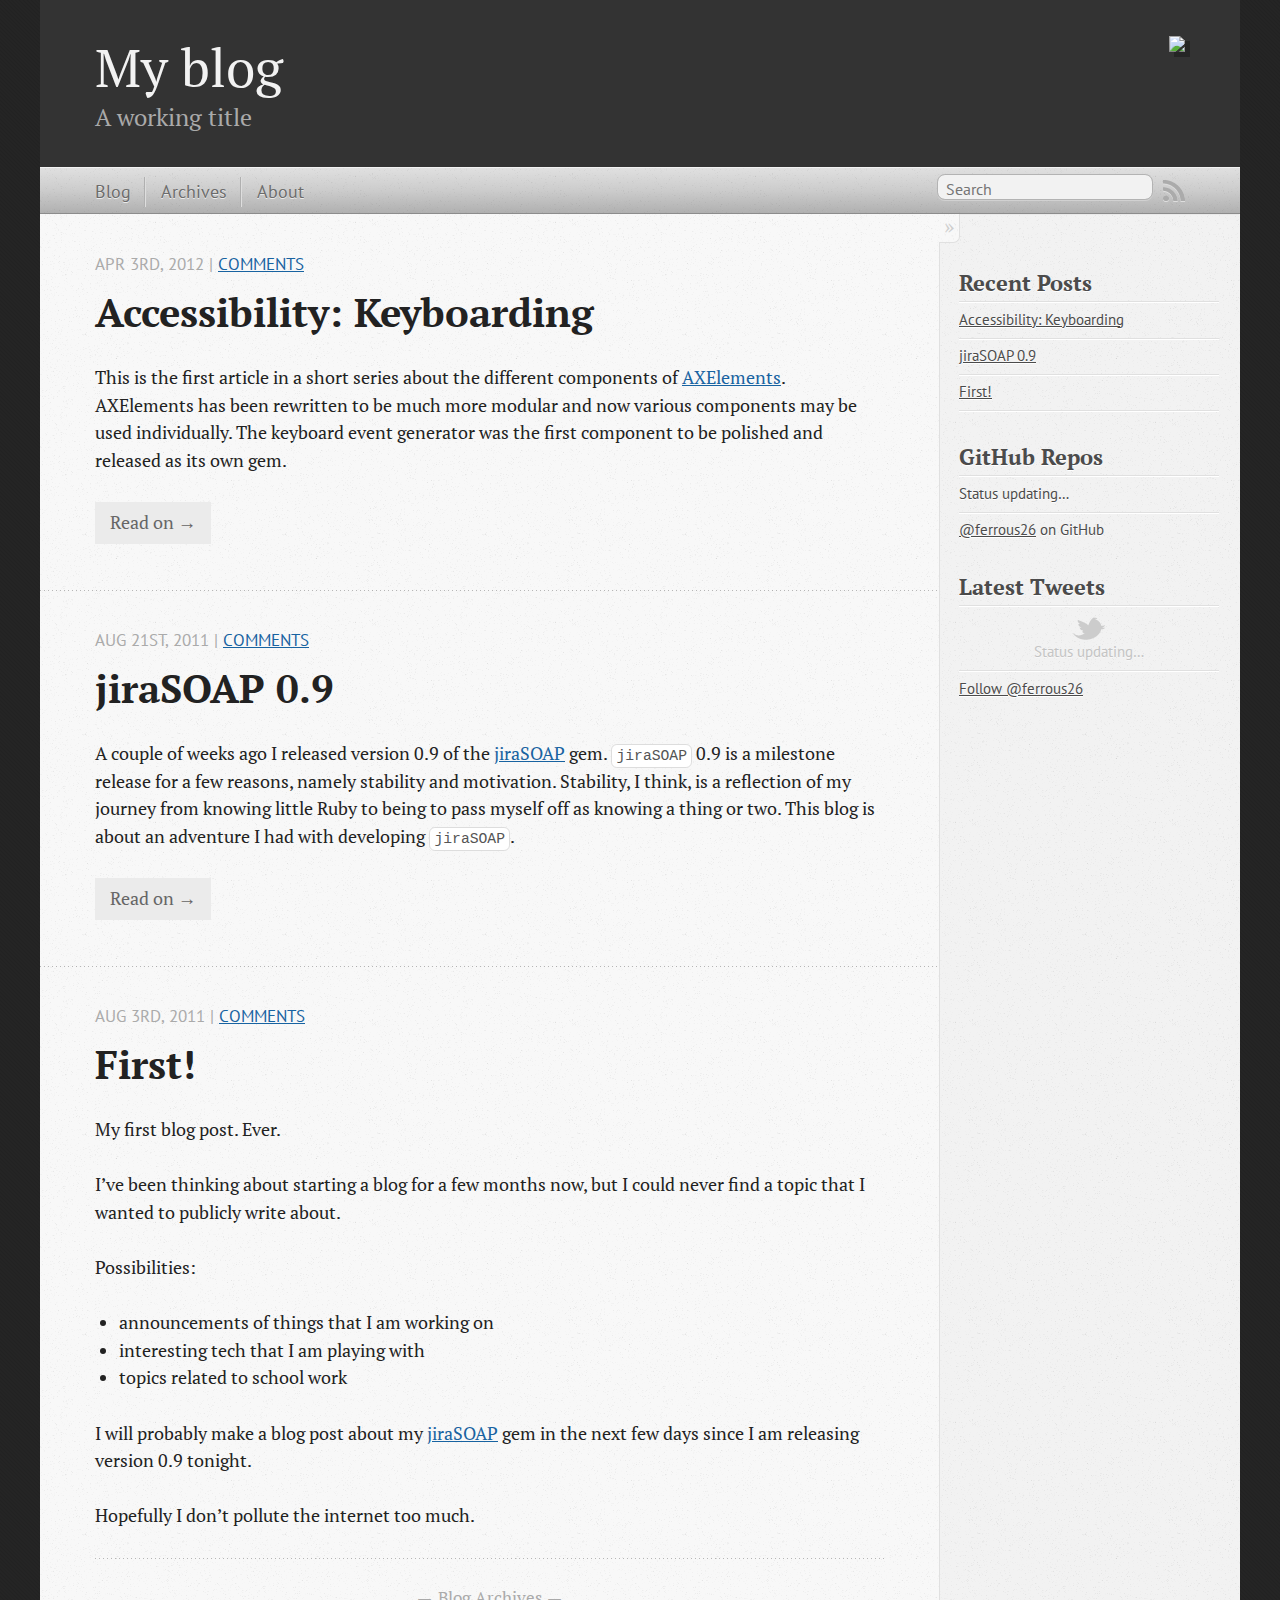
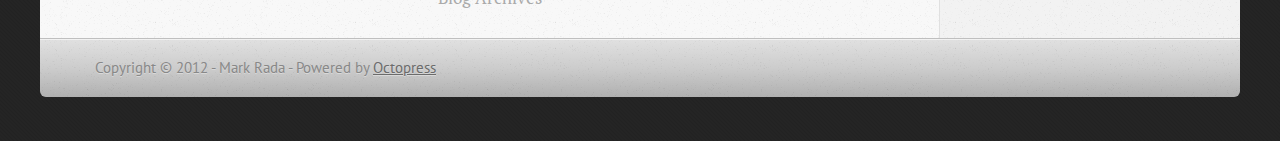
==== commit 988fe08f: "Site updated at 2012-04-06 02:24:38 UTC" ====
--- a/index.html
+++ b/index.html
@@ -63,7 +63,7 @@
 <ul role=main-navigation>
   <li><a href="/">Blog</a></li>
   <li><a href="/blog/archives">Archives</a></li>
-  <li><a href="/blog/about">About Me</a></li>
+  <li><a href="/about">About</a></li>
 </ul>
 
 </nav>
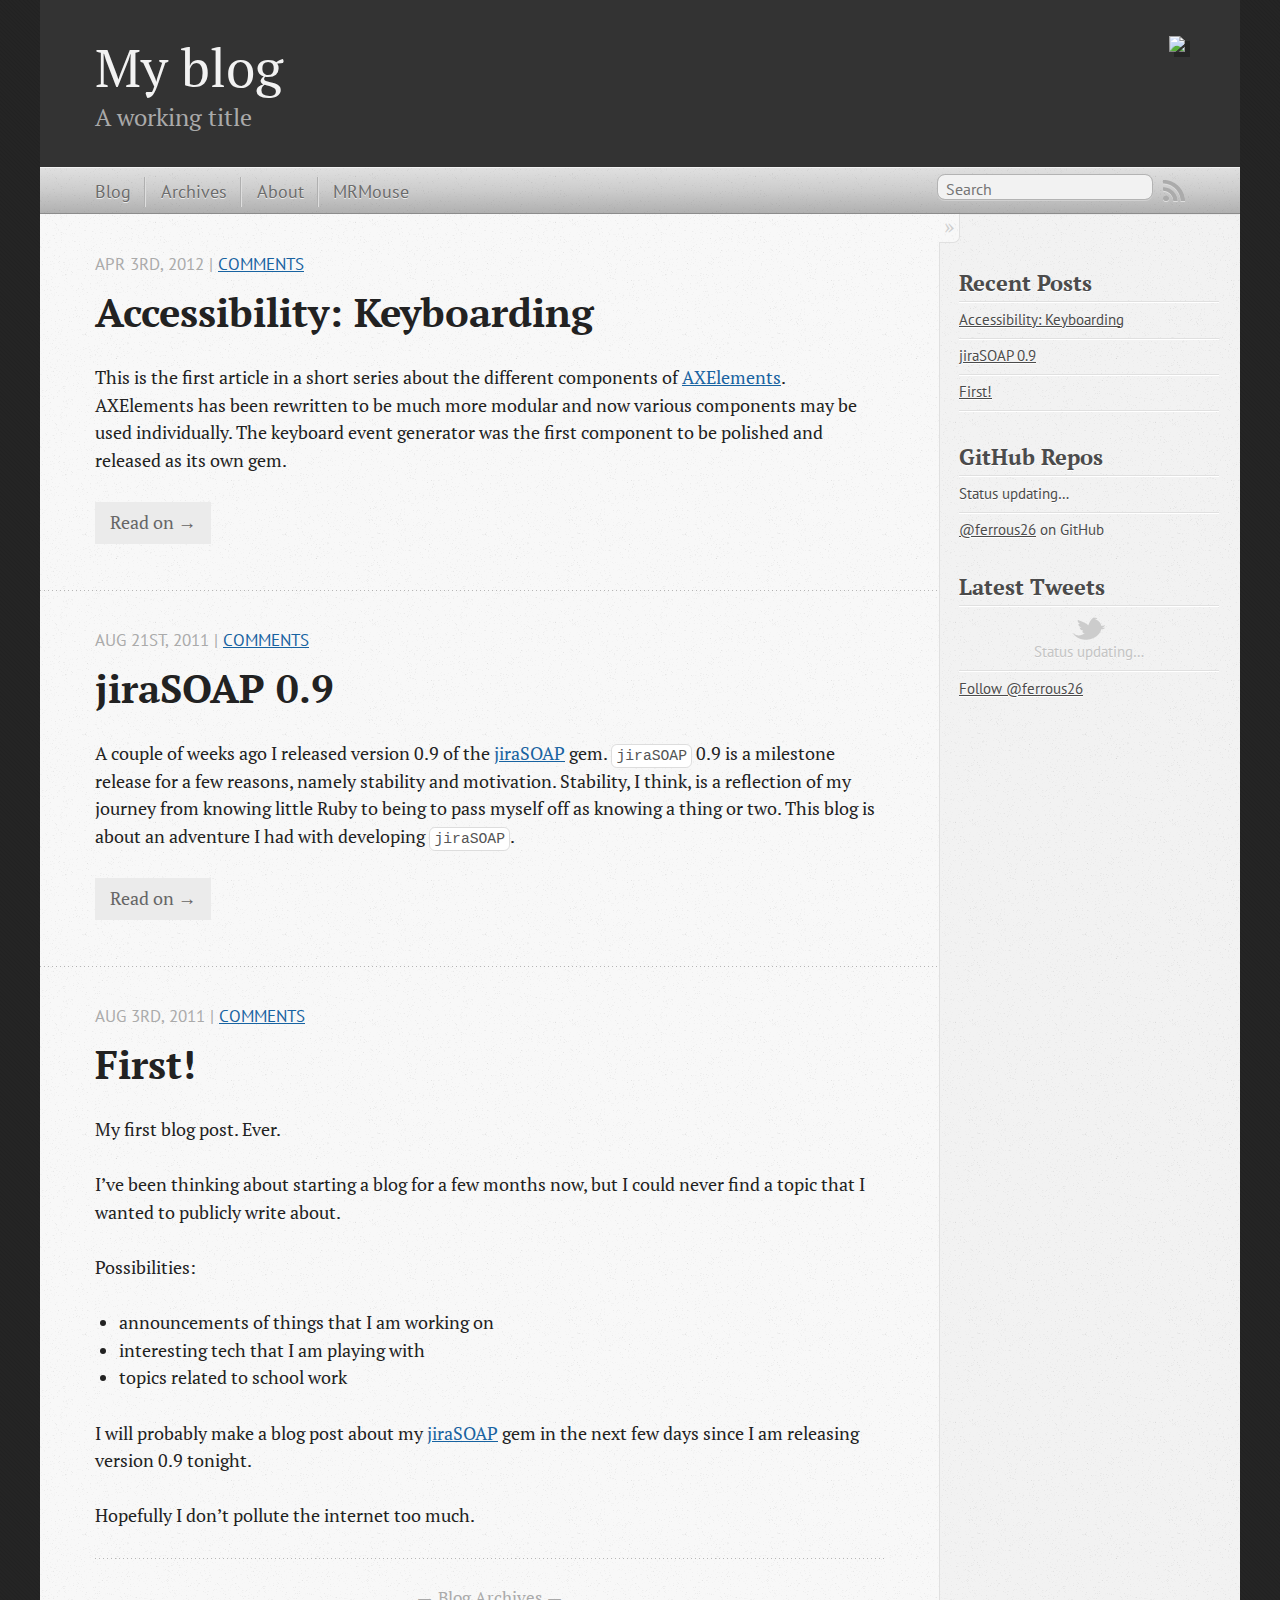
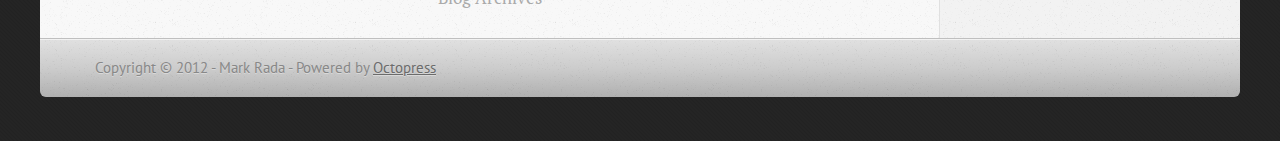
==== commit 0f2ca072: "Site updated at 2012-04-13 16:50:50 UTC" ====
--- a/index.html
+++ b/index.html
@@ -33,6 +33,18 @@
 <link href='http://fonts.googleapis.com/css?family=PT+Sans:regular,italic,bold,bolditalic' rel='stylesheet' type='text/css'>
 
   
+  <script type="text/javascript">
+    var _gaq = _gaq || [];
+    _gaq.push(['_setAccount', 'UA-30877774-1']);
+    _gaq.push(['_trackPageview']);
+
+    (function() {
+      var ga = document.createElement('script'); ga.type = 'text/javascript'; ga.async = true;
+      ga.src = ('https:' == document.location.protocol ? 'https://ssl' : 'http://www') + '.google-analytics.com/ga.js';
+      var s = document.getElementsByTagName('script')[0]; s.parentNode.insertBefore(ga, s);
+    })();
+  </script>
+
 
 </head>
 
@@ -64,6 +76,7 @@
   <li><a href="/">Blog</a></li>
   <li><a href="/blog/archives">Archives</a></li>
   <li><a href="/about">About</a></li>
+  <li><a href="http://ferrous26.com/MRMouse">MRMouse</a></li>
 </ul>
 
 </nav>
@@ -271,7 +284,7 @@
 
         github.showRepos({
             user: 'ferrous26',
-            count: 5,
+            count: 3,
             skip_forks: false,
             target: '#gh_repos'
         });
